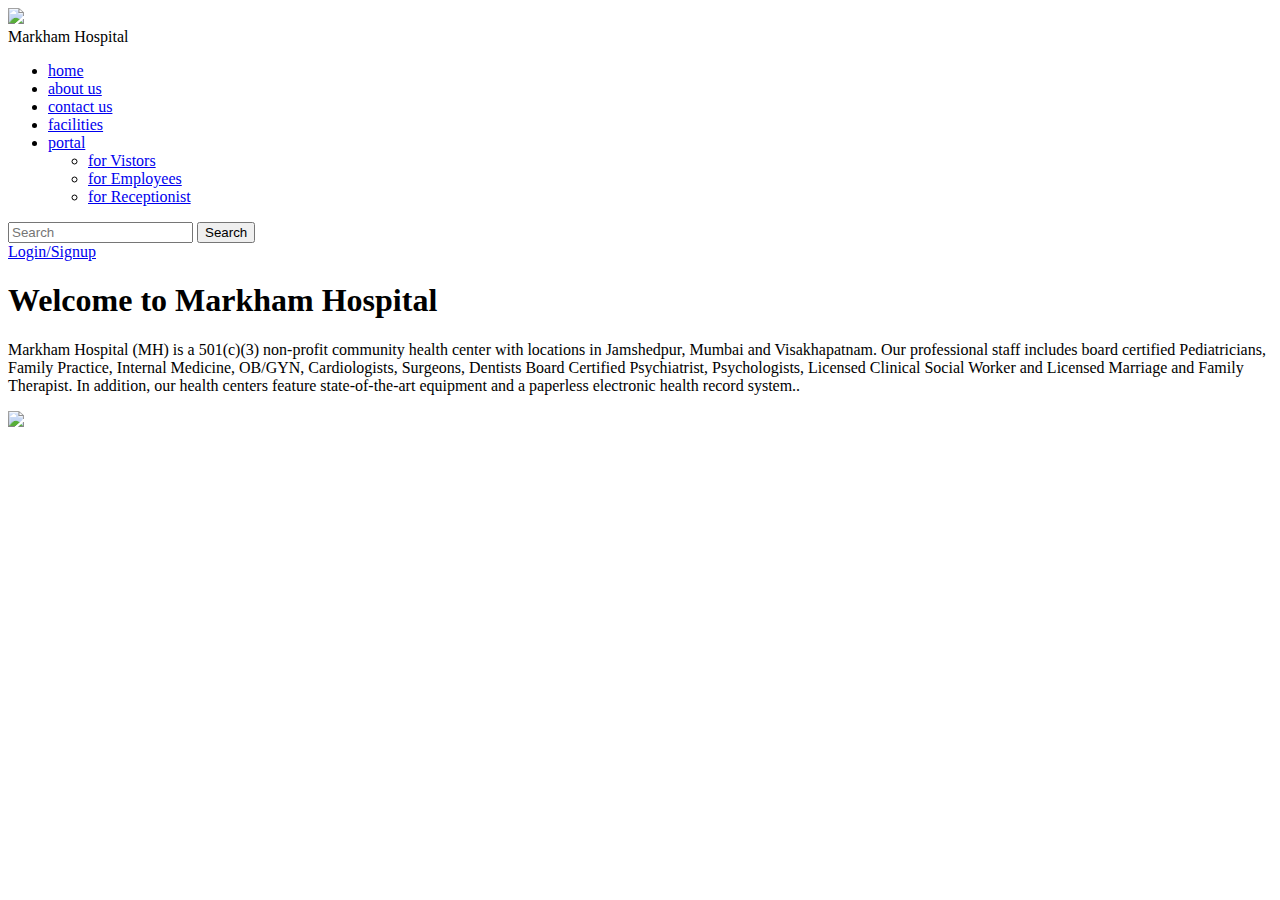
==== index.html @ 8eb9ff40 "Add files via upload" ====
<!DOCTYPE html>
<html lang="en">

<head>
    <meta charset="UTF-8">
    <meta http-equiv="X-UA-Compatible" content="IE=edge">
    <meta name="viewport" content="width=device-width, initial-scale=1.0">
    <title> Markham Hospital </title>

</head>

<link rel="stylesheet" href="css/style.css">


<body ontouchstart>
    <header class="header">

        <!-- left box for logo in navbar -->
        <div class="left">
            <img src="img/logo.png">
            <div> Markham Hospital </div>
        </div>

        <!-- mid box for buttons navbar -->
        <nav class="mid">
            <ul class="navbar">
                <li><a href="index.html" class="active">home</a></li>
                <li><a href="aboutus.html">about us</a></li>
                <li><a href="contactus.html">contact us</a></li>
                <li><a href="facilities.html">facilities</a></li>
				<li><a href="#">portal</a>
					<ul>
						<li><a href="PortalVisitor.php">for Vistors</a></li>
						<li><a href="PortalEmployee.php">for Employees</a></li>
						<li><a href="PortalGuard.php">for Receptionist</a></li>
					</ul>
				</li>
            </ul>
        </nav>

        <!-- right box for logo in navbar -->
        <div class="right">
            <input class="searchbar" type="search" placeholder="Search" aria-label="Search">
            <button class="btn" type="submit"> Search</button>
			<br>
            <a href="login.php">Login/Signup</a>
        </div>

    </header>

    <!--  Welcome to AAC - content  -->
	<div class="content">
    <div class="content1">
        <h1>Welcome to Markham Hospital</h1>
        <p>Markham Hospital (MH) is a 501(c)(3) non-profit community health center with locations in Jamshedpur, Mumbai and Visakhapatnam.
		Our professional staff includes board certified Pediatricians, Family Practice, Internal Medicine, OB/GYN, Cardiologists, Surgeons, 
		Dentists Board Certified Psychiatrist, Psychologists, Licensed Clinical Social Worker and Licensed Marriage and Family
		Therapist. 
In addition, our health centers feature state-of-the-art equipment and a paperless electronic health record system..</p>
        <img src="img/img21.jpg">
    </div>
    
    <div class="content2">
        <h2></h2>
        <p></p>
       
    </div>
	</div>
</body>

</html>
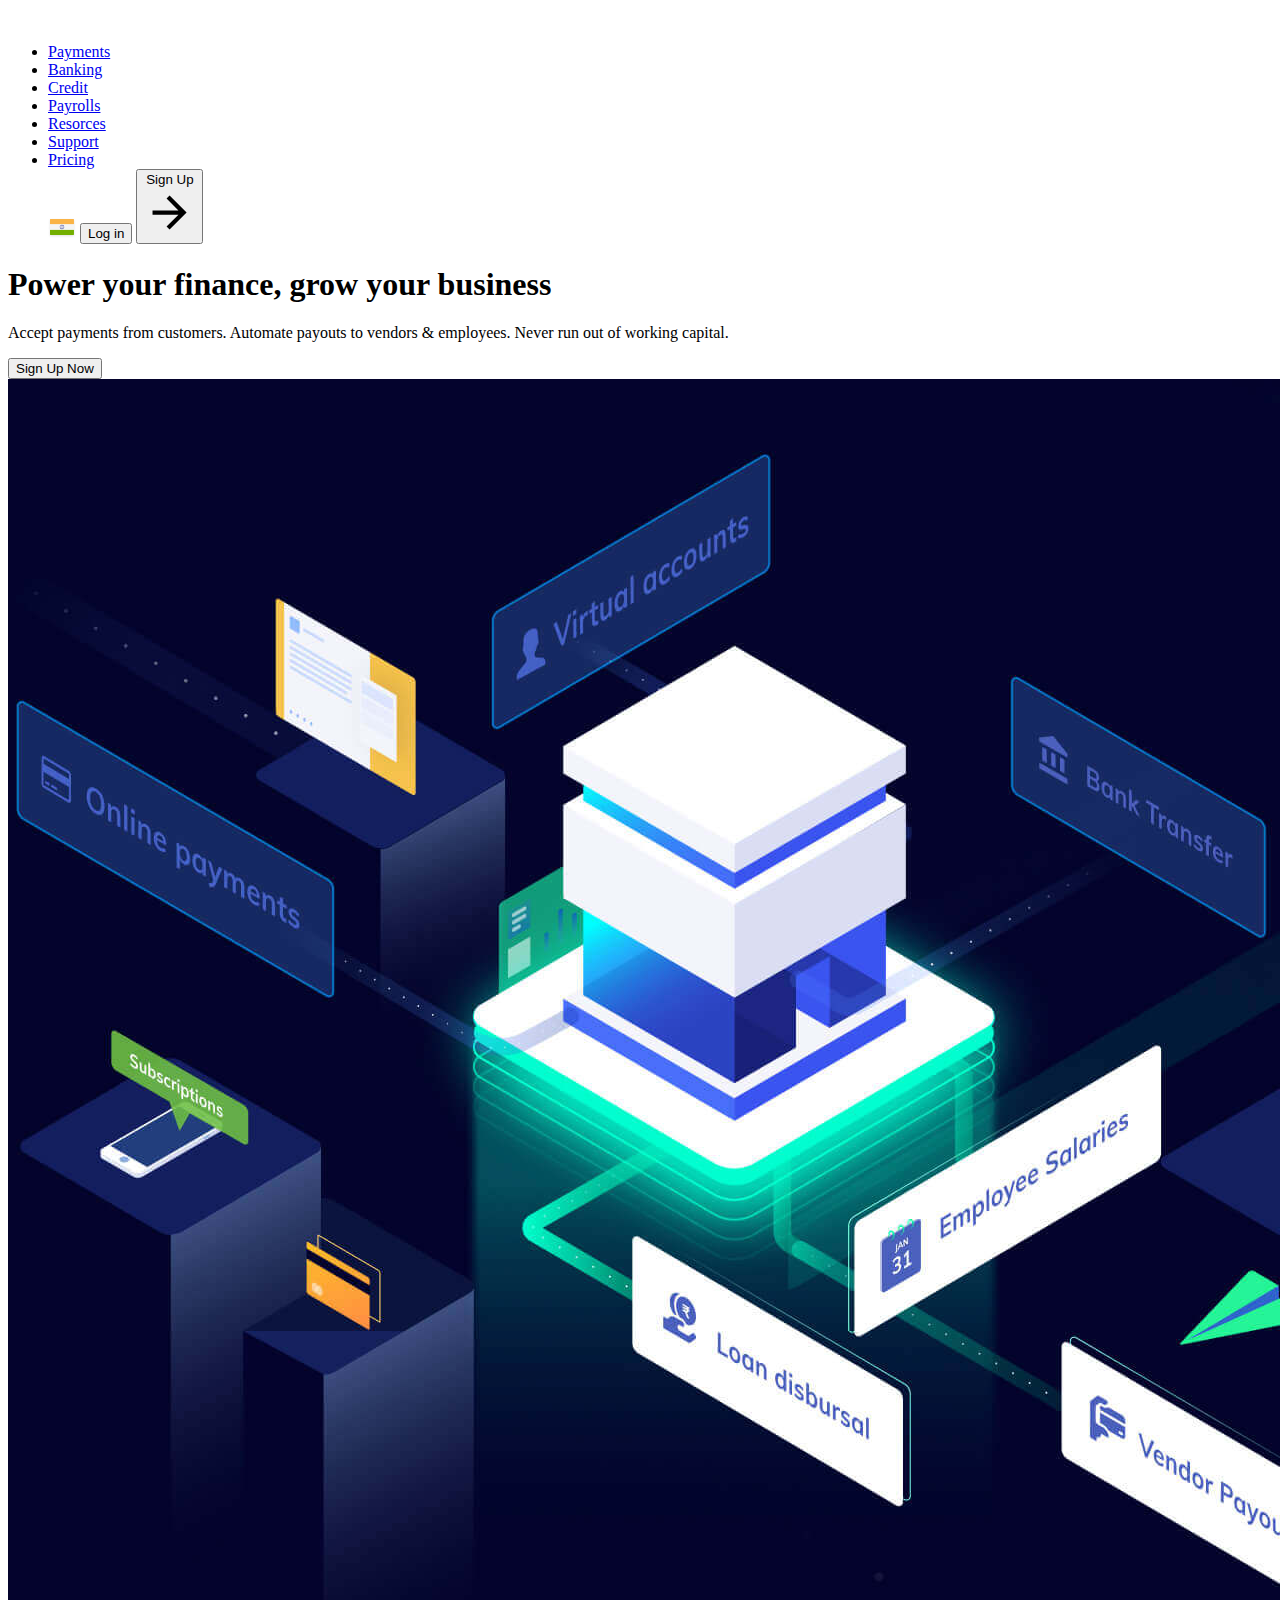
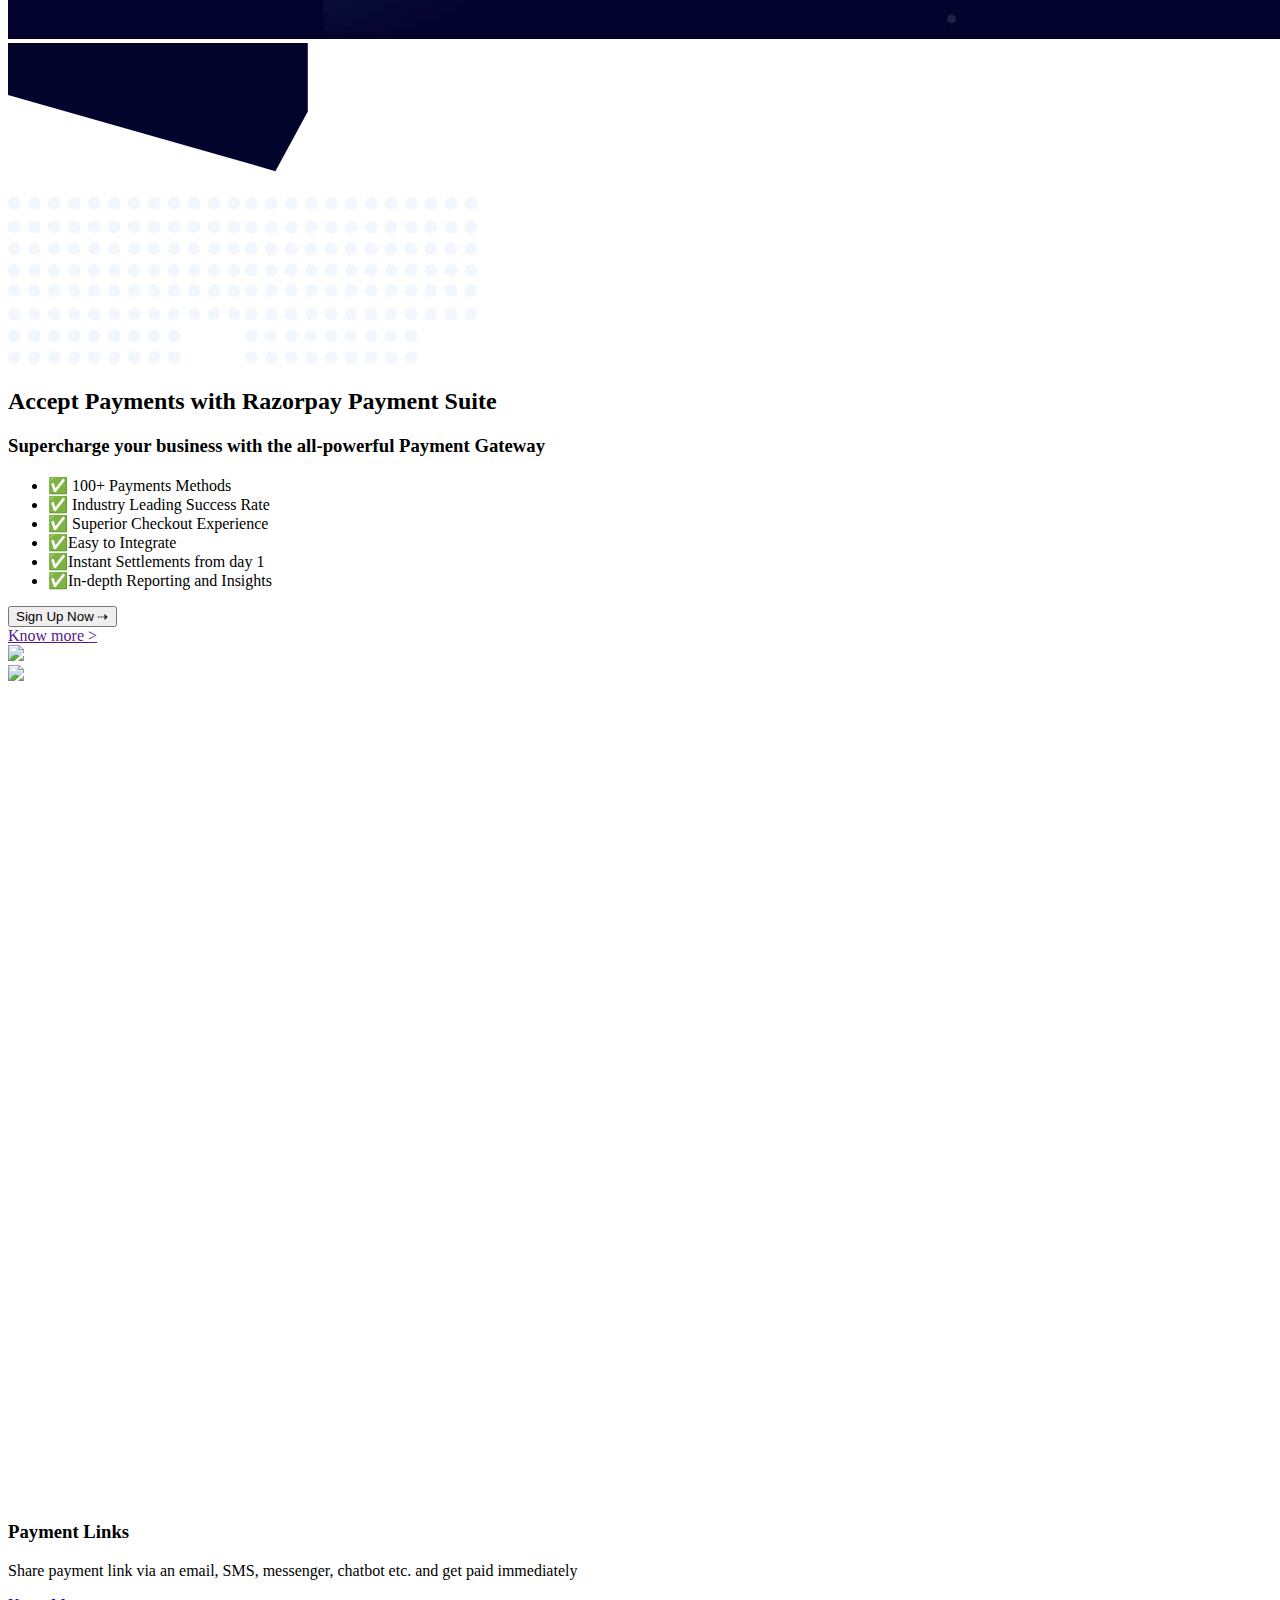
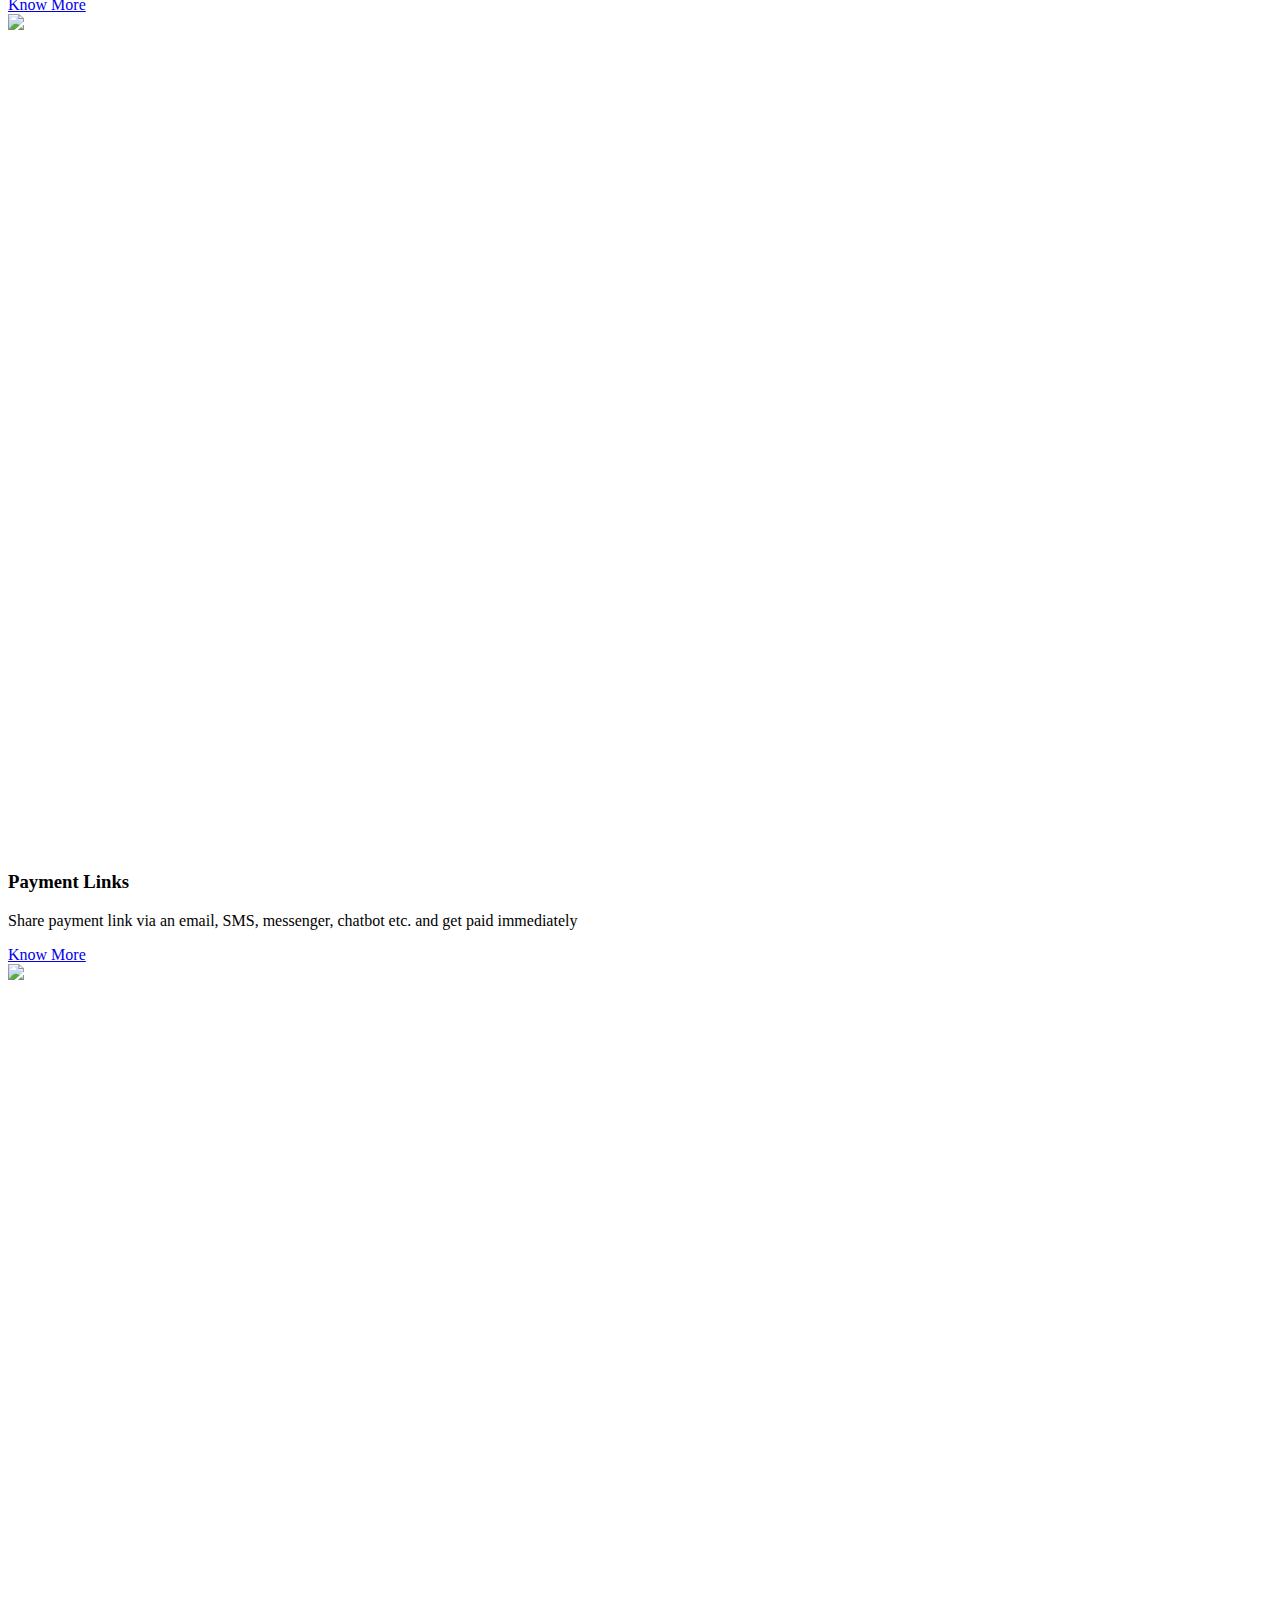
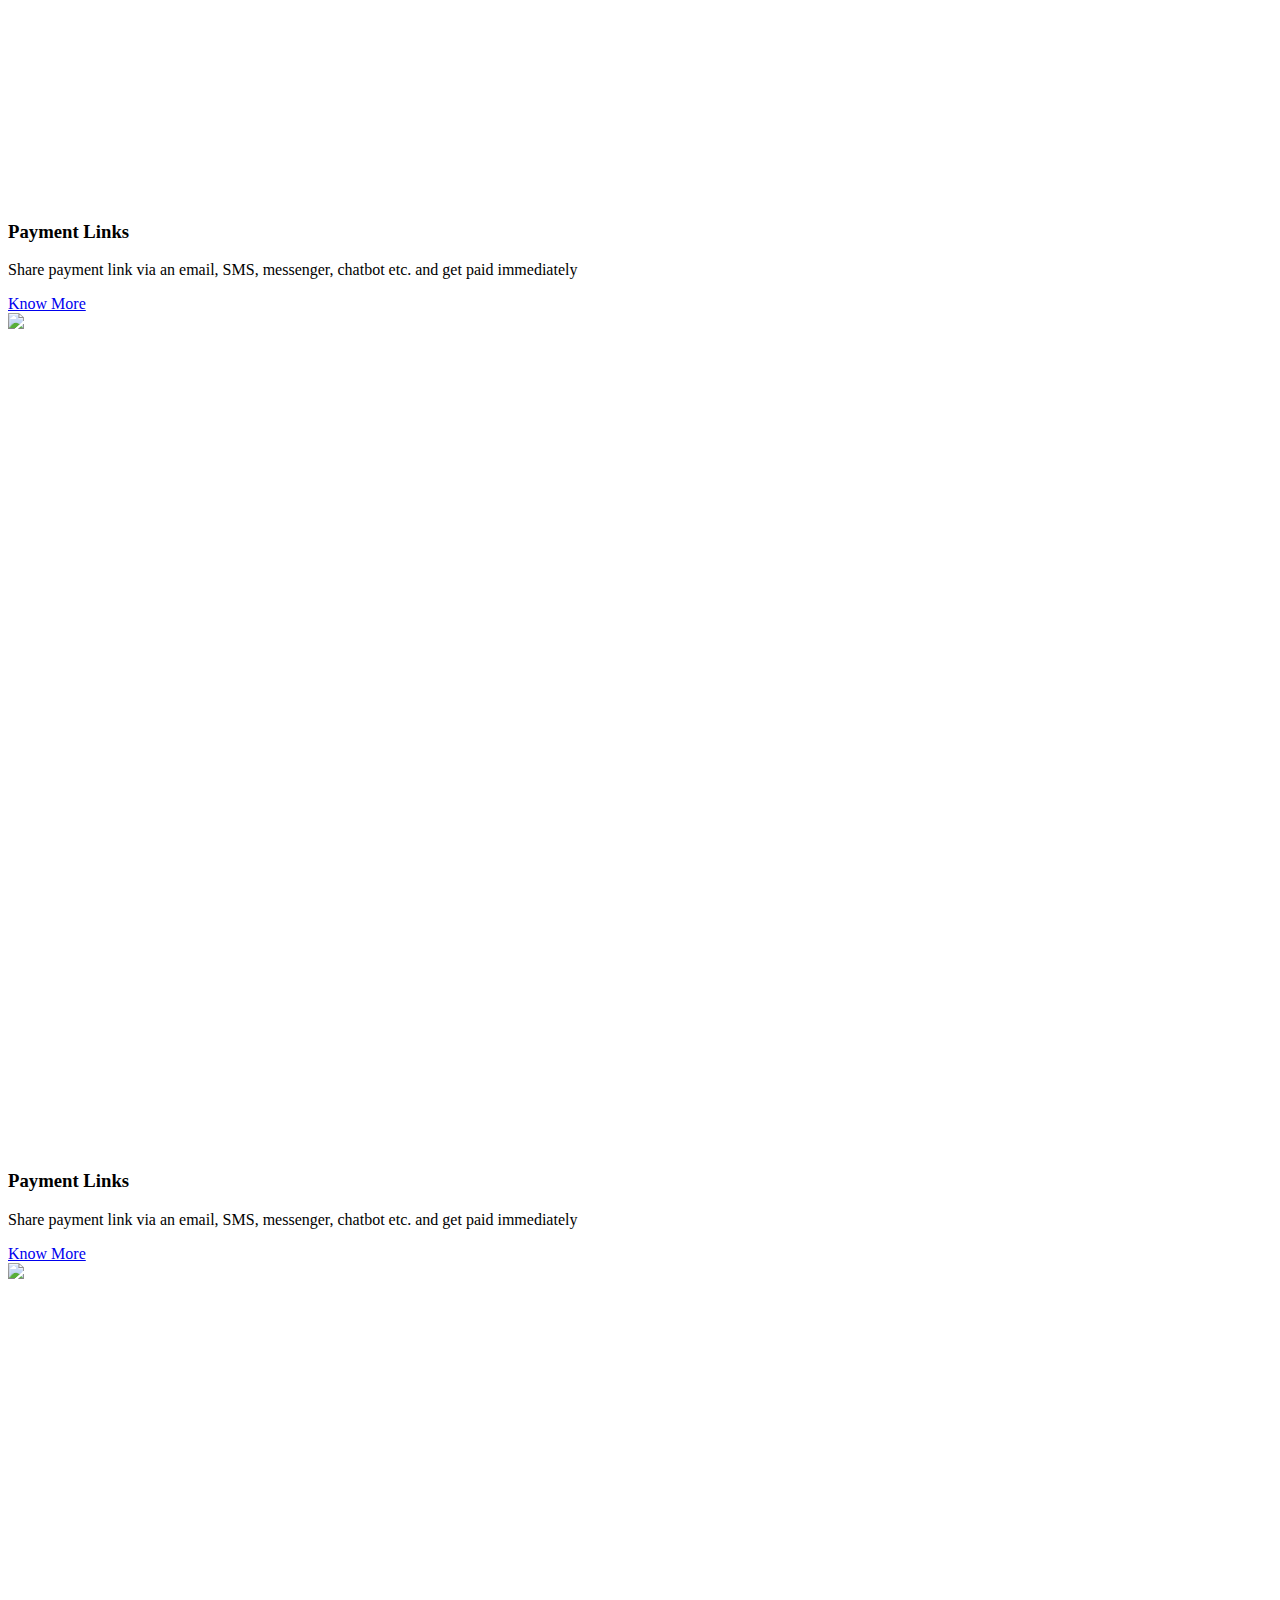
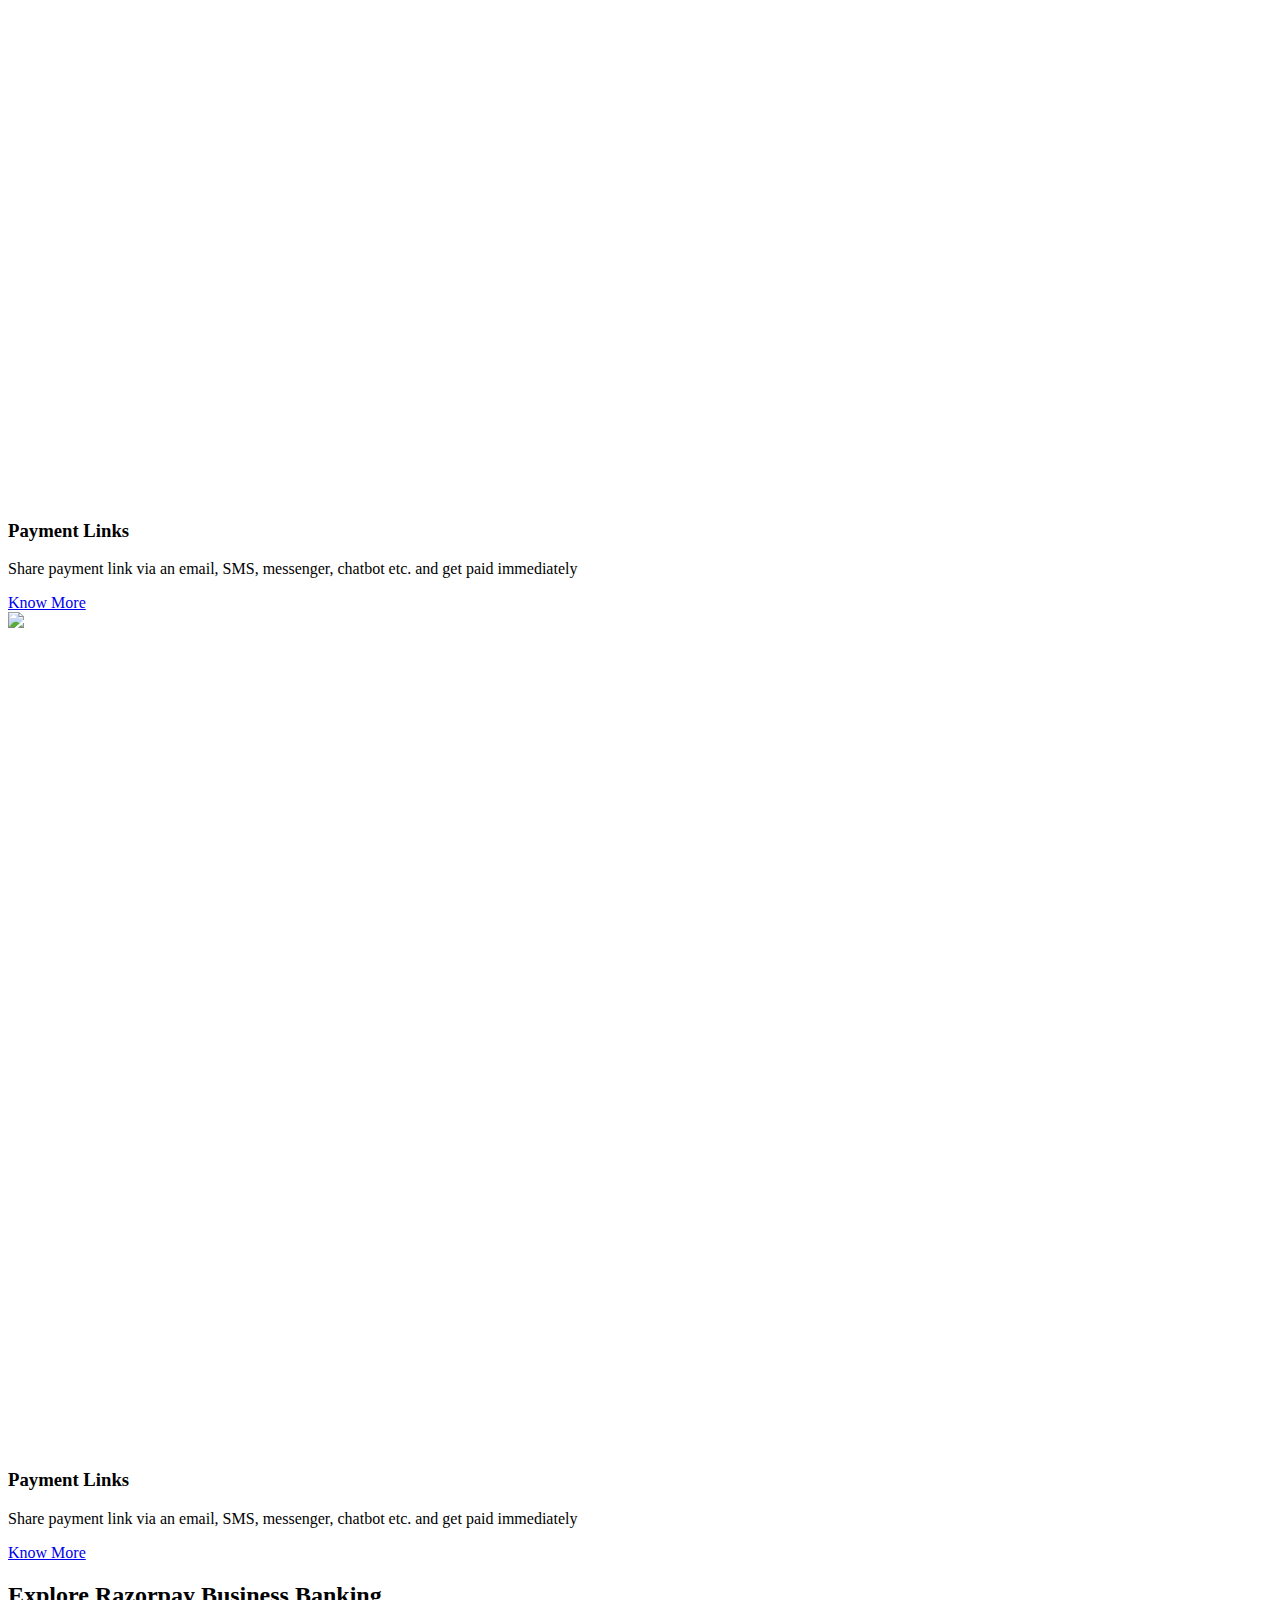
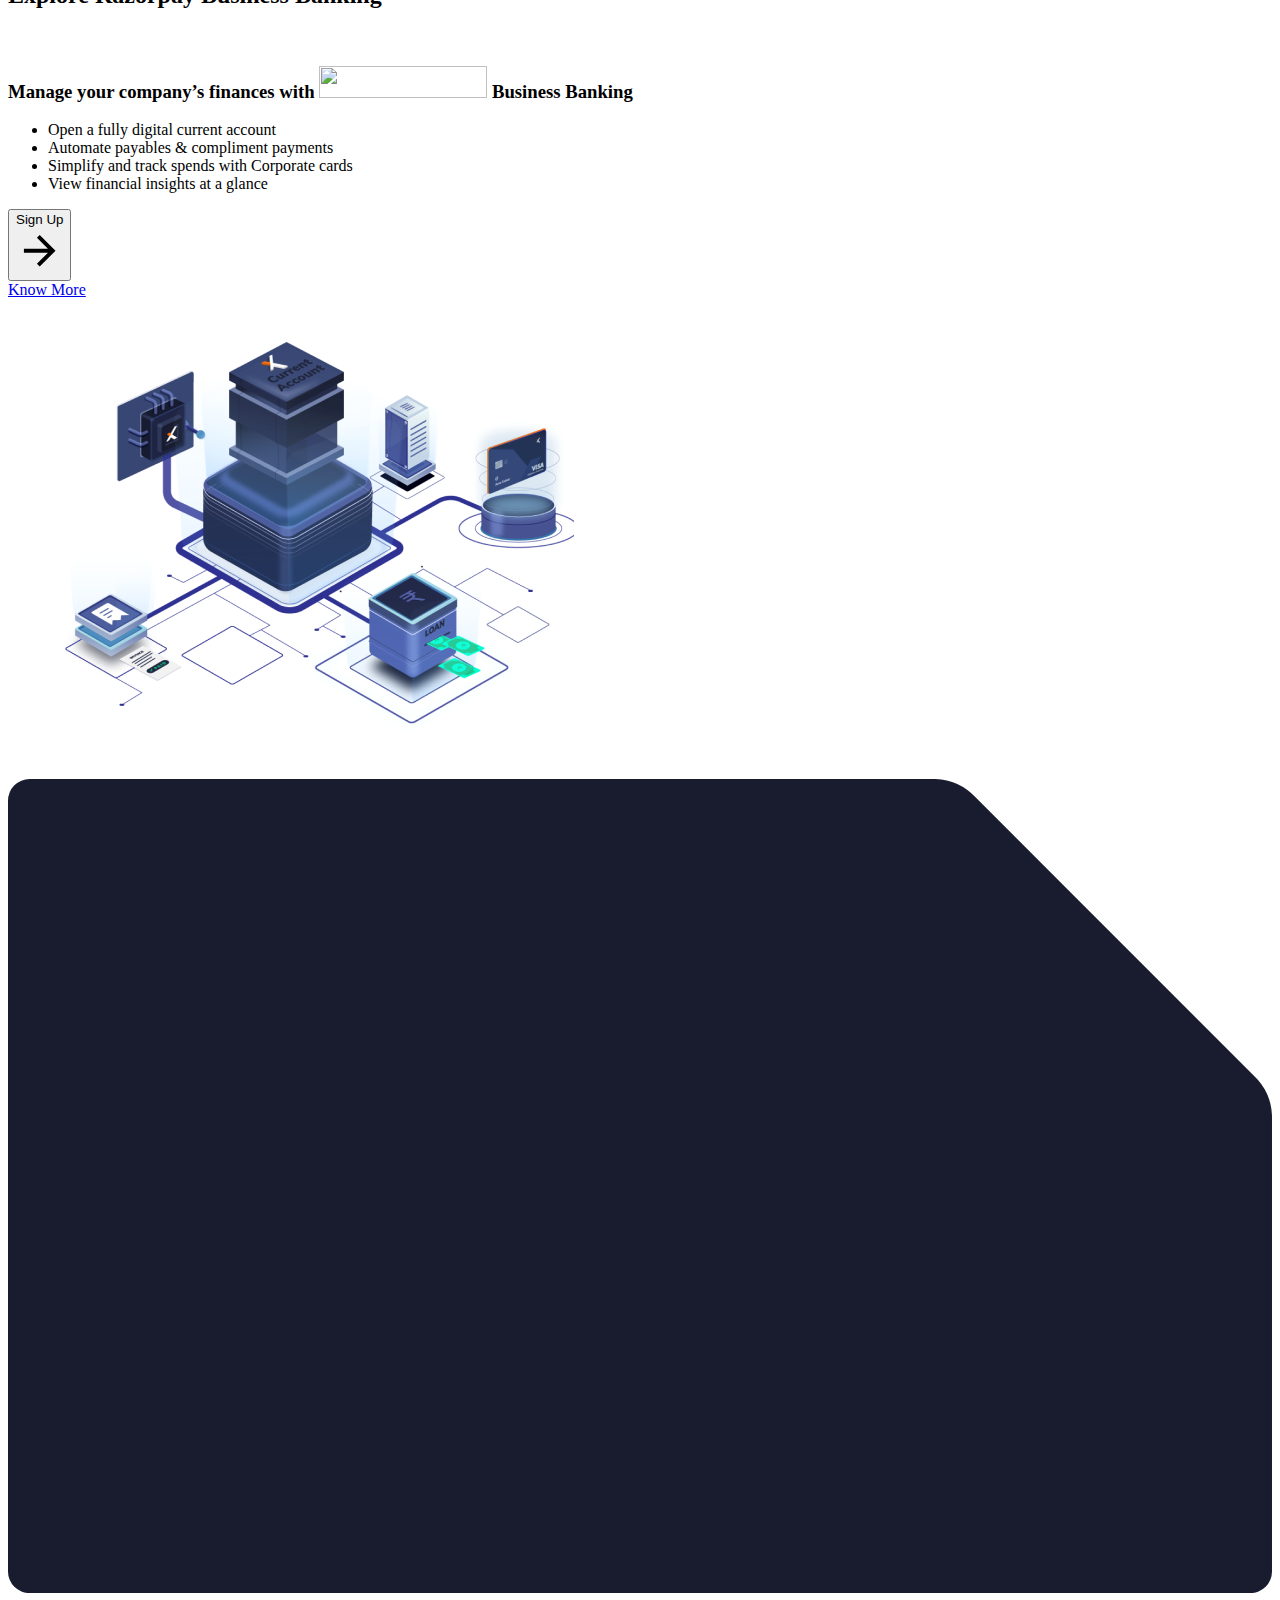
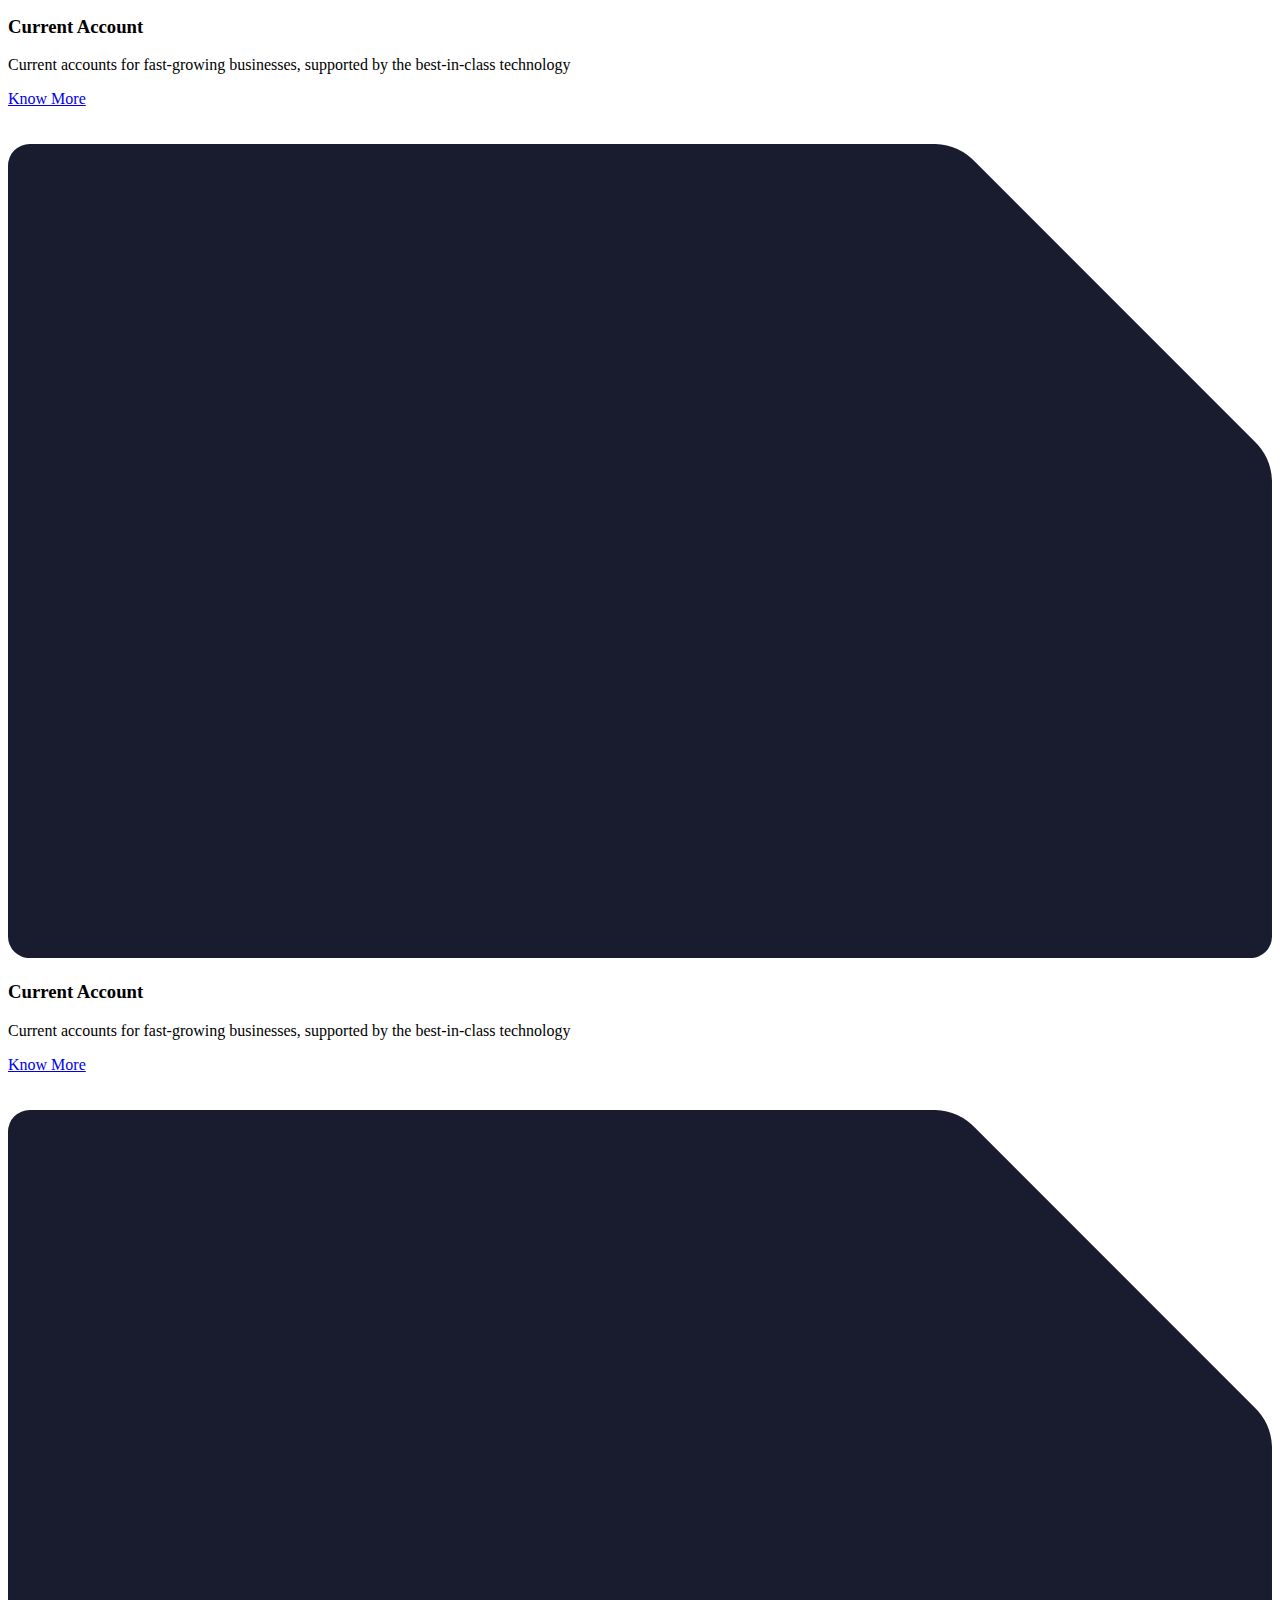
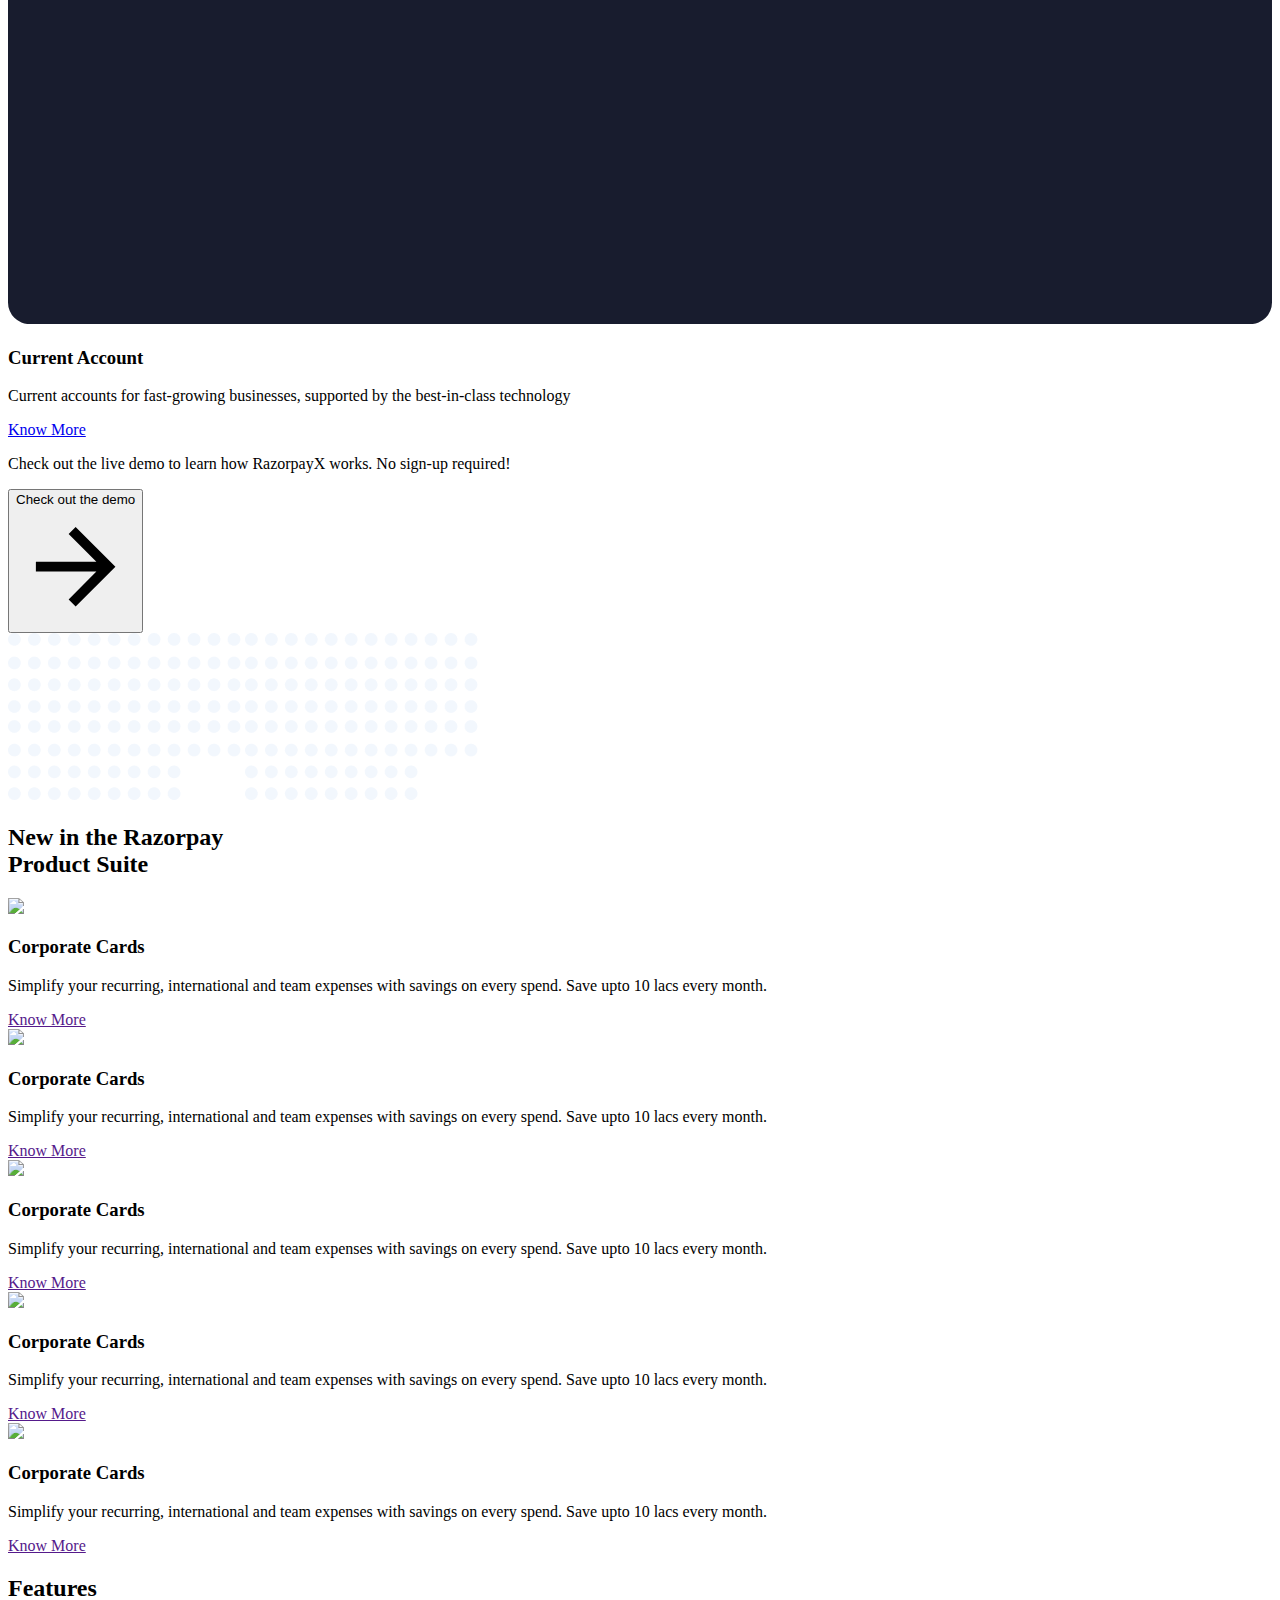
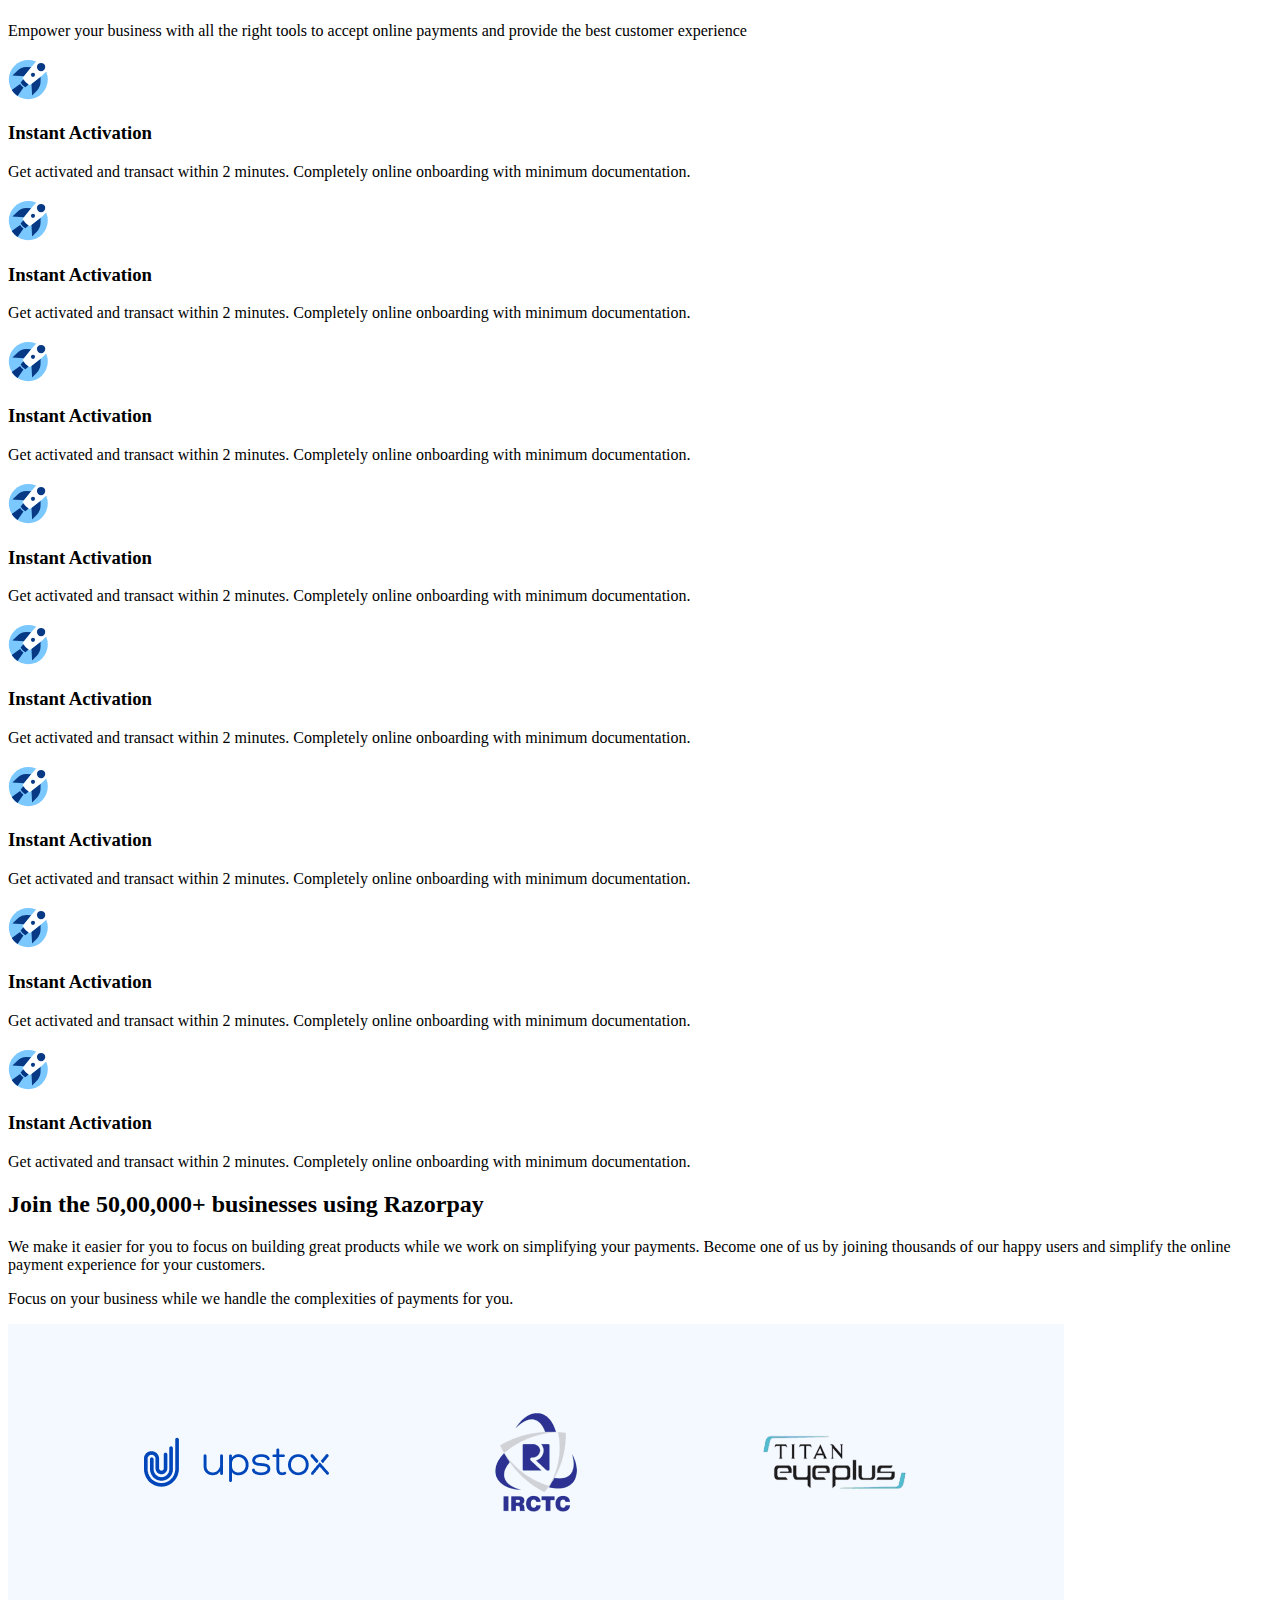
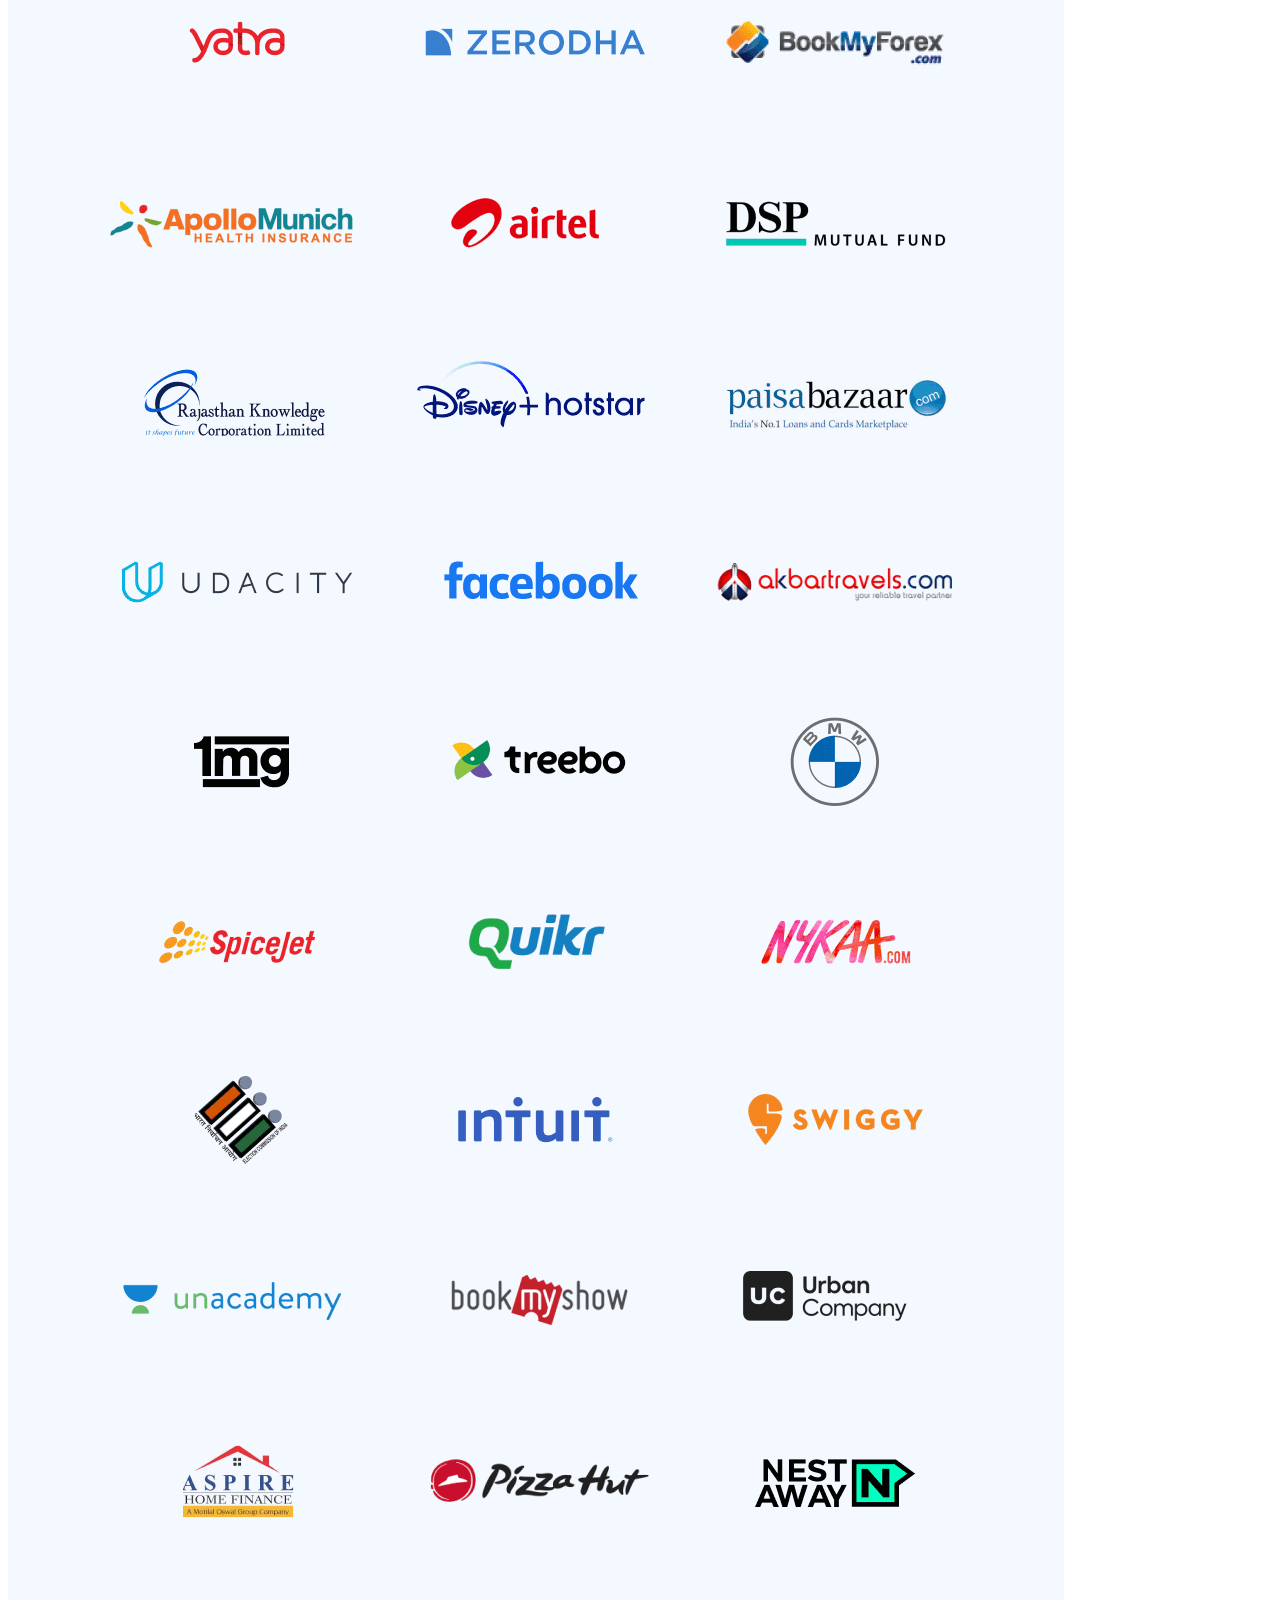
==== commit 20f0c60d: "Add files via upload" ====
--- a/index.html
+++ b/index.html
@@ -1,71 +1,1960 @@
 <!DOCTYPE html>
 <html lang="en">
-
 <head>
     <meta charset="UTF-8">
-    <meta http-equiv="X-UA-Compatible" content="IE=edge">
     <meta name="viewport" content="width=device-width, initial-scale=1.0">
-    <title> Markham Hospital </title>
-
+    <title>Razorpay</title>
+    <link rel="stylesheet" href="style.css">
 </head>
-
-<link rel="stylesheet" href="css/style.css">
-
-
-<body ontouchstart>
-    <header class="header">
-
-        <!-- left box for logo in navbar -->
-        <div class="left">
-            <img src="img/logo.png">
-            <div> Markham Hospital </div>
+<body>
+    <nav class="bg-blue-950">
+        <div class="relative w-[1080px] mx-auto flex items-center justify-between">
+            <a href="/" class="cursor-pointer py-7 pr-7">
+                <img
+            src="logo.svg"
+            width="110px"
+            height="15px">
+            </a>
+            <!--<ul class="flex ">
+                <li class="text-white font-mullish py-7 hover:text-blue-700 cursor-pointer 
+                transition-all duration-200 relative group">
+            <a href="#">Payment</a>
+        <div class="absolute bottom-0 w-full h-1 bg-sky-700 hidden group hover:block transition-all duration-200"></div></li>-->
+        <ul class="flex space-x-6">
+            <li class="text-white font-mullish py-7 hover:text-blue-700  cursor-pointer
+             transition-all duration-200 relative group">
+            <a href="#">Payments</a>
+
+            <div class="absolute bottom-0 w-full h-1 bg-sky-700  hidden group-hover:block
+            transition-all duration-200" ></div>
+            </li>
+            <li class="text-white font-mullish py-7 hover:text-blue-700  cursor-pointer
+             transition-all duration-200 relative group">
+            <a href="#">Banking</a>
+
+            <div class="absolute bottom-0 w-full h-1 bg-sky-700  hidden group-hover:block
+            transition-all duration-200" ></div>
+            </li>
+            <li class="text-white font-mullish py-7 hover:text-blue-700  cursor-pointer
+             transition-all duration-200 relative group">
+            <a href="#">Credit</a>
+
+            <div class="absolute bottom-0 w-full h-1 bg-sky-700  hidden group-hover:block
+            transition-all duration-200" ></div>
+            </li>
+            <li class="text-white font-mullish py-7 hover:text-blue-700  cursor-pointer
+             transition-all duration-200 relative group">
+            <a href="#">Payrolls</a>
+
+            <div class="absolute bottom-0 w-full h-1 bg-sky-700  hidden group-hover:block
+            transition-all duration-200" ></div>
+            </li>
+            <li class="text-white font-mullish py-7 hover:text-blue-700  cursor-pointer
+             transition-all duration-200 relative group">
+            <a href="#">Resorces</a>
+
+            <div class="absolute bottom-0 w-full h-1 bg-sky-700  hidden group-hover:block
+            transition-all duration-200" ></div>
+            </li>
+            <li class="text-white font-mullish py-7 hover:text-blue-700  cursor-pointer
+             transition-all duration-200 relative group">
+            <a href="#">Support</a>
+
+            <div class="absolute bottom-0 w-full h-1 bg-sky-700  hidden group-hover:block
+            transition-all duration-200" ></div>
+            </li>
+            <li class="text-white font-mullish py-7 hover:text-blue-700  cursor-pointer
+             transition-all duration-200 relative group">
+            <a href="#">Pricing</a>
+
+            <div class="absolute bottom-0 w-full h-1 bg-sky-700  hidden group-hover:block
+            transition-all duration-200" ></div>
+            </li>
+        </ui>
+            <div class="flex space-x-6 items-center ">
+                <img
+                    src="india-flag.svg"
+                    width="28px"
+                    height="20px"
+                    />
+                    <button class="py-5 px-3 font-mullish text-white border-sky-700 border rounded-md text-sm font-bold">Log in</button>
+                    <button class="py-3 px-4 font-mullish rounded-sm text-sm font-bold
+                    bg-white text-sky-500 border transition-all duration-200
+                    hover:text-sky-500 flex">Sign Up
+                    <svg
+                    viewBox="0 0 24 24"
+                    focusable="false"
+                    class="w-[14px] h-[14px] ml-3"
+                  >
+                    <path
+                      fill="currentColor"
+                      d="M12 4l-1.41 1.41L16.17 11H4v2h12.17l-5.58 5.59L12 20l8-8z"
+                    ></path>
+                  </svg></button>
+                </div>
+    
+    
+
+
+
+
+
+                </div>
+    </nav>
+  <!---- <section class="relative reabg-indigo-950">
+        <div class="w-10/12 max-w-[1080px] flex flex-row justify-between items- mx-auto ">
+            <div class="space-y-8">
+    <h1 class="font-mullish font-bold text-[40px] leading-[1.2] text-white"> Power your finance, grow your business</h1>
+    <div class="w-6 h-1 bg-lime-500	"></div>
+    <p class="font-mullish text-[18px] leading-7 text-white opacity-70">Accept payments from customers. Automate payouts to vendors & employees. Never run out of working capital.</p>
+    
+    <button class="bg-lightBlue text-white py-[14px] px-[18px] rounded-md font-mullish font-bold
+            hover:bg-lightBlue500 transition-all duration-200"
+            >Sign Up Now</button>
+    </div>
+    <img src="hero-illustration.jpg"
+        class="w-full max-w-[680px]">
+    </div>-->
+    <!--Hero Section-->
+    <section
+    class="relative bg-blue-950">
+
+    <div class="w-10/12 max-w-[1080px] flex flex-row justify-between items-center mx-auto ">
+        <!--left part-->
+        <div class="space-y-8">
+            <h1 class="font-mullish font-bold text-[40px] leading-[1.2] text-white">Power your finance, grow your business</h1>
+            <div class="w-6 h-1 bg-lime-500	 "></div>
+            <p class="font-mullish text-[18px] leading-7 text-white opacity-70">
+                Accept payments from customers. Automate payouts to vendors &
+                employees. Never run out of working capital.
+            </p>
+            <button
+            class="bg-sky-400 text-white py-[14px] px-[18px] rounded-md font-mullish font-bold
+            hover:bg-sky-800 transition-all duration-200"
+            >Sign Up Now</button>
         </div>
-
-        <!-- mid box for buttons navbar -->
-        <nav class="mid">
-            <ul class="navbar">
-                <li><a href="index.html" class="active">home</a></li>
-                <li><a href="aboutus.html">about us</a></li>
-                <li><a href="contactus.html">contact us</a></li>
-                <li><a href="facilities.html">facilities</a></li>
-				<li><a href="#">portal</a>
-					<ul>
-						<li><a href="PortalVisitor.php">for Vistors</a></li>
-						<li><a href="PortalEmployee.php">for Employees</a></li>
-						<li><a href="PortalGuard.php">for Receptionist</a></li>
-					</ul>
-				</li>
+        <!--right part-->
+        <img src="hero-illustration.jpg"
+        class="w-full max-w-[680px]">
+    </div>
+    <div class="w-[100.1%] absolute left-0 right-0">
+        <img src="hero-shape.svg"
+        class="w-full object-fill ">
+    </div>
+
+
+
+</section>
+<!--feature-section-->
+<section class="relative mt-[190px] overflow-hidden">
+    <img src="feature-section1-dottedrows.png" loading="lazy" 
+    width="233"
+    height="167"
+    class="absolute -top-[8rem] left-[10rem] inline-block -z-10">
+
+    <img src="feature-section1-dottedrows.png" loading="lazy"
+    width="233"
+    height="167"
+    class="absolute -top-[8rem] left-[10rem] inline-block -z-10">
+
+
+    <div class="relative w-11/12 max-w-[1080px] mx-auto pt-4">
+        <!--heading-->
+
+
+        <h2  class="font-mullish  text-center text-2xl leading-[1.2] font-extrabold">
+            Accept Payments with Razorpay Payment Suite
+
+
+        </h2>
+        <div class="w-6 h-1 bg-lime-600 mx-auto mt-4 mb-6"></div>
+
+        <div class="w-full min-h-[520px] bg-white flex rounded-md relative p-10 py-12 border">
+            <div class="flex flex-col justify-between items-center w-full mr-15">
+                <h3 class=" font-mullish text-[28px] leading-10 font-bold max-w-[500px]">Supercharge your business with the all‑powerful 
+                    <span class="text-sky-400 ">Payment Gateway</span>
+                </h3>
+                <ul class="space-y-2">
+                    <li class="font-mullish flex items-center space-x-2 mr-15  mr-15">
+                        <i data-feather="check" class="tex-green-400"></i>
+                       
+
+                        <span> &#9989;  100+ Payments  Methods </span>
+                    </li>
+                    <li class="font-mullish flex items-center space-x-2">
+                        <span>&#9989; Industry Leading Success Rate</span>
+                    </li>
+                    <li class="font-mullish flex items-center space-x-2">
+                        <span> &#9989; Superior Checkout Experience</span>
+                    </li>
+                    <li class="font-mullish flex items-center space-x-2">
+                        <span> &#9989;Easy to Integrate</span>
+                    </li>
+                    <li class="font-mullish flex items-center space-x-2">
+                        <span> &#9989;Instant Settlements from day 1</span>
+                    </li>
+                    <li class="font-mullish flex items-center space-x-2">
+                        <span> &#9989;In-depth Reporting and Insights</span>
+                    </li>
+                </ul>
+                <div class="flex flex-row items-center space-x-4 ">  
+                    <button class=" bg-sky-400 w-fit text-white py-[14px] px-[18px] rounded-md
+                    font-mullish font-bold hover:bg-sky-500 translate-all duration-200"
+    > Sign Up Now   &#8674;  </button>
+                    <div class="flex items-center cursor-pointer group">
+                       <a href=""
+                       class="font-mullish font-bold text-sky-400
+                       hover:text-gray-950 transition-all duration-200 space-x-8"
+                     
+                       >Know more  &gt;</a> 
+                    </div>
+                </div>
+            </div>
+            <img src="payment-suite.png"
+            class="max-w-[500px] absolute right-0 bottom-0">
+            <i
+                        data-feather="chevron-right"
+                        class="w-5 h-5 text-lightBlue500 
+                        group-hover:text-grayBlue transition-all duration-200"></i>
+                    </div>
+                </div>
+
+                </div>
+                <!--<img src="payment-suite.png"
+                class="max-w-[600px] absolute right-0 bottom-0">-->
+            </div>
+
+            <div class="w-full grid grid-cols-3 gap-4 mt-10">
+                <!--Box1-->
+                <div class="w-full min-h-[15rem] relative cursor-pointer">
+                    <img src="payment-link-icon.svg"
+                    class="bg-sky-400 absolute right-3 top-3 w-12 h-12 rounded-full z-[8]
+                    transition-all duration-200">
+                    
+                    <!--box shape-->
+                    <svg
+                        viewBox="0 0 349.32501220703125 225"
+                        xmlns="http://www.w3.org/2000/svg"
+                        preserveAspectRatio="none"
+                        class="stroke-1 stroke-[#818597] h-full w-full absolute z-[9] transition-all duration-200"
+                        style="stroke-opacity: 0.15"
+                         >
+                  <path
+                        d="m 0 6 
+                    a 6 6 0 0 1 6 -6 
+                    h 250.32501220703125 
+                    a 16 16 0 0 1 11 5 
+                    l 77 77 
+                    a 16 16 0 0 1 5 11 
+                    v 126 
+                    a 6 6 0 0 1 -6 6 
+                    h -337.32501220703125 
+                    a 6 6 0 0 1 -6 -6 
+                    z"
+                        fill="#fff"
+                  ></path>
+                    </svg>
+    
+                    <!--box -content -->
+                    <div class="z-[100] absolute w-full h-full flex flex-col justify-between pl-5 py-6 pr-8">
+                        <!--text part-->
+                        <div>
+                            <h3 class="font-mullish font-bold text-deepBlueHead leading-[1.2] text-[1.375rem]">Payment Links</h3>
+                            <p class="font-mullish text-grayText mt-6">
+                                Share payment link via an email, SMS, messenger, chatbot etc. and get paid immediately</p>
+                        </div>
+    
+                        <!--hyperlink know more-->
+                        <div class="flex items-center cursor-pointer group">
+                            <a href="#" 
+                            class="font-mullish font-bold text-sky-400 
+                            group-hover:text-sky-500 transition-all duration-200"
+                            >Know More</a>
+                            <i
+                            data-feather="chevron-right"
+                            class="w-5 h-5 text-lightBlue500 
+                            group-hover:text-grayBlue transition-all duration-200"></i>
+                        </div>
+    
+                    </div>
+    
+                </div>
+                <!--Box2-->
+                <div class="w-full min-h-[15rem] relative cursor-pointer">
+                    <img src="payment-link-icon.svg"
+                    class="bg-sky-400 absolute right-3 top-3 w-12 h-12 rounded-full z-[8]
+                    transition-all duration-200">
+                    
+                    <!--box shape-->
+                    <svg
+                        viewBox="0 0 349.32501220703125 225"
+                        xmlns="http://www.w3.org/2000/svg"
+                        preserveAspectRatio="none"
+                        class="stroke-1 stroke-[#818597] h-full w-full absolute z-[9] transition-all duration-200"
+                        style="stroke-opacity: 0.15"
+                         >
+                  <path
+                        d="m 0 6 
+                    a 6 6 0 0 1 6 -6 
+                    h 250.32501220703125 
+                    a 16 16 0 0 1 11 5 
+                    l 77 77 
+                    a 16 16 0 0 1 5 11 
+                    v 126 
+                    a 6 6 0 0 1 -6 6 
+                    h -337.32501220703125 
+                    a 6 6 0 0 1 -6 -6 
+                    z"
+                        fill="#fff"
+                  ></path>
+                    </svg>
+    
+                    <!--box -content -->
+                    <div class="z-[100] absolute w-full h-full flex flex-col justify-between pl-5 py-6 pr-8">
+                        <!--text part-->
+                        <div>
+                            <h3 class="font-mullish font-bold text-deepBlueHead leading-[1.2] text-[1.375rem]">Payment Links</h3>
+                            <p class="font-mullish text-grayText mt-6">
+                                Share payment link via an email, SMS, messenger, chatbot etc. and get paid immediately</p>
+                        </div>
+    
+                        <!--hyperlink know more-->
+                        <div class="flex items-center cursor-pointer group">
+                            <a href="#" 
+                            class="font-mullish font-bold text-sky-400 
+                            group-hover:text-sky-500 transition-all duration-200"
+                            >Know More</a>
+                            <i
+                            data-feather="chevron-right"
+                            class="w-5 h-5 text-lightBlue500 
+                            group-hover:text-grayBlue transition-all duration-200"></i>
+                        </div>
+    
+                    </div>
+    
+                </div>
+                <!--Box3-->
+                <div class="w-full min-h-[15rem] relative cursor-pointer">
+                    <img src="payment-link-icon.svg"
+                    class="bg-sky-400 absolute right-3 top-3 w-12 h-12 rounded-full z-[8]
+                    transition-all duration-200">
+                    
+                    <!--box shape-->
+                    <svg
+                        viewBox="0 0 349.32501220703125 225"
+                        xmlns="http://www.w3.org/2000/svg"
+                        preserveAspectRatio="none"
+                        class="stroke-1 stroke-[#818597] h-full w-full absolute z-[9] transition-all duration-200"
+                        style="stroke-opacity: 0.15"
+                         >
+                  <path
+                        d="m 0 6 
+                    a 6 6 0 0 1 6 -6 
+                    h 250.32501220703125 
+                    a 16 16 0 0 1 11 5 
+                    l 77 77 
+                    a 16 16 0 0 1 5 11 
+                    v 126 
+                    a 6 6 0 0 1 -6 6 
+                    h -337.32501220703125 
+                    a 6 6 0 0 1 -6 -6 
+                    z"
+                        fill="#fff"
+                  ></path>
+                    </svg>
+    
+                    <!--box -content -->
+                    <div class="z-[100] absolute w-full h-full flex flex-col justify-between pl-5 py-6 pr-8">
+                        <!--text part-->
+                        <div>
+                            <h3 class="font-mullish font-bold text-deepBlueHead leading-[1.2] text-[1.375rem]">Payment Links</h3>
+                            <p class="font-mullish text-grayText mt-6">
+                                Share payment link via an email, SMS, messenger, chatbot etc. and get paid immediately</p>
+                        </div>
+    
+                        <!--hyperlink know more-->
+                        <div class="flex items-center cursor-pointer group">
+                            <a href="#" 
+                            class="font-mullish font-bold text-sky-400
+                            group-hover:text-sky-500 transition-all duration-200"
+                            >Know More</a>
+                            <i
+                            data-feather="chevron-right"
+                            class="w-5 h-5 text-lightBlue500 
+                            group-hover:text-grayBlue transition-all duration-200"></i>
+                        </div>
+    
+                    </div>
+    
+                </div>
+                <!--Box4-->
+                <div class="w-full min-h-[15rem] relative cursor-pointer">
+                    <img src="payment-link-icon.svg"
+                    class="bg-sky-400 absolute right-3 top-3 w-12 h-12 rounded-full z-[8]
+                    transition-all duration-200">
+                    
+                    <!--box shape-->
+                    <svg
+                        viewBox="0 0 349.32501220703125 225"
+                        xmlns="http://www.w3.org/2000/svg"
+                        preserveAspectRatio="none"
+                        class="stroke-1 stroke-[#818597] h-full w-full absolute z-[9] transition-all duration-200"
+                        style="stroke-opacity: 0.15"
+                         >
+                  <path
+                        d="m 0 6 
+                    a 6 6 0 0 1 6 -6 
+                    h 250.32501220703125 
+                    a 16 16 0 0 1 11 5 
+                    l 77 77 
+                    a 16 16 0 0 1 5 11 
+                    v 126 
+                    a 6 6 0 0 1 -6 6 
+                    h -337.32501220703125 
+                    a 6 6 0 0 1 -6 -6 
+                    z"
+                        fill="#fff"
+                  ></path>
+                    </svg>
+    
+                    <!--box -content -->
+                    <div class="z-[100] absolute w-full h-full flex flex-col justify-between pl-5 py-6 pr-8">
+                        <!--text part-->
+                        <div>
+                            <h3 class="font-mullish font-bold text-deepBlueHead leading-[1.2] text-[1.375rem]">Payment Links</h3>
+                            <p class="font-mullish text-grayText mt-6">
+                                Share payment link via an email, SMS, messenger, chatbot etc. and get paid immediately</p>
+                        </div>
+    
+                        <!--hyperlink know more-->
+                        <div class="flex items-center cursor-pointer group">
+                            <a href="#" 
+                            class="font-mullish font-bold text-sky-400
+                            group-hover:text-sky-500 transition-all duration-200"
+                            >Know More</a>
+                            <i
+                            data-feather="chevron-right"
+                            class="w-5 h-5 text-lightBlue500 
+                            group-hover:text-grayBlue transition-all duration-200"></i>
+                        </div>
+    
+                    </div>
+    
+                </div>
+                <!--Box5-->
+                <div class="w-full min-h-[15rem] relative cursor-pointer">
+                    <img src="payment-link-icon.svg"
+                    class="bg-sky-500 absolute right-3 top-3 w-12 h-12 rounded-full z-[8]
+                    transition-all duration-200">
+                    
+                    <!--box shape-->
+                    <svg
+                        viewBox="0 0 349.32501220703125 225"
+                        xmlns="http://www.w3.org/2000/svg"
+                        preserveAspectRatio="none"
+                        class="stroke-1 stroke-[#818597] h-full w-full absolute z-[9] transition-all duration-200"
+                        style="stroke-opacity: 0.15"
+                         >
+                  <path
+                        d="m 0 6 
+                    a 6 6 0 0 1 6 -6 
+                    h 250.32501220703125 
+                    a 16 16 0 0 1 11 5 
+                    l 77 77 
+                    a 16 16 0 0 1 5 11 
+                    v 126 
+                    a 6 6 0 0 1 -6 6 
+                    h -337.32501220703125 
+                    a 6 6 0 0 1 -6 -6 
+                    z"
+                        fill="#fff"
+                  ></path>
+                    </svg>
+    
+                    <!--box -content -->
+                    <div class="z-[100] absolute w-full h-full flex flex-col justify-between pl-5 py-6 pr-8">
+                        <!--text part-->
+                        <div>
+                            <h3 class="font-mullish font-bold text-deepBlueHead leading-[1.2] text-[1.375rem]">Payment Links</h3>
+                            <p class="font-mullish text-grayText mt-6">
+                                Share payment link via an email, SMS, messenger, chatbot etc. and get paid immediately</p>
+                        </div>
+    
+                        <!--hyperlink know more-->
+                        <div class="flex items-center cursor-pointer group">
+                            <a href="#" 
+                            class="font-mullish font-bold text-sky-400
+                            group-hover:text-sky-500 transition-all duration-200"
+                            >Know More</a>
+                            <i
+                            data-feather="chevron-right"
+                            class="w-5 h-5 text-lightBlue500 
+                            group-hover:text-grayBlue transition-all duration-200"></i>
+                        </div>
+    
+                    </div>
+    
+                </div>
+                <!--Box6-->
+                <div class="w-full min-h-[15rem] relative cursor-pointer">
+                    <img src="payment-link-icon.svg"
+                    class="bg-sky-500 absolute right-3 top-3 w-12 h-12 rounded-full z-[8]
+                    transition-all duration-200">
+                    
+                    <!--box shape-->
+                    <svg
+                        viewBox="0 0 349.32501220703125 225"
+                        xmlns="http://www.w3.org/2000/svg"
+                        preserveAspectRatio="none"
+                        class="stroke-1 stroke-[#818597] h-full w-full absolute z-[9] transition-all duration-200"
+                        style="stroke-opacity: 0.15"
+                         >
+                  <path
+                        d="m 0 6 
+                    a 6 6 0 0 1 6 -6 
+                    h 250.32501220703125 
+                    a 16 16 0 0 1 11 5 
+                    l 77 77 
+                    a 16 16 0 0 1 5 11 
+                    v 126 
+                    a 6 6 0 0 1 -6 6 
+                    h -337.32501220703125 
+                    a 6 6 0 0 1 -6 -6 
+                    z"
+                        fill="#fff"
+                  ></path>
+                    </svg>
+    
+                    <!--box -content -->
+                    <div class="z-[100] absolute w-full h-full flex flex-col justify-between pl-5 py-6 pr-8">
+                        <!--text part-->
+                        <div>
+                            <h3 class="font-mullish font-bold text-deepBlueHead leading-[1.2] text-[1.375rem]">Payment Links</h3>
+                            <p class="font-mullish text-grayText mt-6">
+                                Share payment link via an email, SMS, messenger, chatbot etc. and get paid immediately</p>
+                        </div>
+    
+                        <!--hyperlink know more-->
+                        <div class="flex items-center cursor-pointer group">
+                            <a href="#" 
+                            class="font-mullish font-bold text-sky-400
+                            group-hover:text-sky-500 transition-all duration-200"
+                            >Know More</a>
+                            <i
+                            data-feather="chevron-right"
+                            class="w-5 h-5 text-lightBlue500 
+                            group-hover:text-grayBlue transition-all duration-200"></i>
+                        </div>
+    
+                    </div>
+    
+                </div>
+            </div>
+            </section>
+      
+            <!-- feature section 2-->
+    <section
+    class="bg-[url(feature-section-2BG.svg)] bg-no-repeat bg-cover pb-[500px] mt-14 pt-[20rem]">
+       
+    <div
+    class="w-10/12 max-w-[1080px]  mx-auto relative pt-4 ">
+
+            <h2 class="font-mullish text-center text-2xl leading-[1.2] text-white font-bold"
+            >Explore Razorpay Business Banking</h2>
+            <div class="w-6 h-1 bg-greenLight mx-auto mt-4 mb-6"></div>
+
+
+            <!-- main feaeture box-->
+            <div class="w-full min-h[440px] flex flex-col relative">
+                <img src="x-flame-1.png"
+                loading="lazy"
+                class="absolute -top-[142px] -left-[140px] w-[200px]">
+                
+                <img src="x-flame-2.png"
+                loading="lazy"
+                class="absolute top-[150px] -right-[180px] w-[200px]">
+
+                <!--content box-->
+                <div class="relative w-full bg-[#181c2e] p-10 py-12 border border-slate-700 z-20 rounded-md ">
+                    <!--left part-->
+                    <div class="flex flex-col justify-between items-start h-full w-full gap-12 z-20">
+                        <h3 class="font-mullish text-[28px] text-white font-bold leading-10 max-w-[500px]"
+                        >Manage your company’s finances with 
+                            <img src="razorpayX.svg"
+                            width="168px"
+                            height="32px"
+                            class="inline">
+                            <span class="text-lime-300">Business Banking</span>
+                        </h3>
+
+                        <ul class="space-y-2">
+                            <li class="font-mullish text-white flex items-center space-x-2">
+                                <i data-feather="check" class="text-lime-300"></i>
+                                <span>Open a fully digital current account
+                                </span>
+                            </li>
+                            <li class="font-mullish text-white flex items-center space-x-2"> 
+                                <i data-feather="check" class="text-greenLight"></i>
+                                <span>Automate payables & compliment payments
+                            </span></li>
+                            <li class="font-mullish text-white flex items-center space-x-2">
+                                <i data-feather="check" class="text-greenLight"></i>
+                                <span>Simplify and track spends with Corporate cards
+                                </span>
+                            </li>
+                            <li class="font-mullish text-white flex items-center space-x-2">
+                                <i data-feather="check" class="text-lime-300"></i>
+                                <span>View financial insights at a glance
+                                </span>
+                            </li>
+                        </ul>
+                        <div class="flex flex-row w-full items-center space-x-4 ">
+                            <button
+                            class="relative bg-Blue-300 flex items-center 
+                            justify-start text-white py-[14px] px-[18px] md:pr-[90px] rounded-md
+                             font-mullish font-bold hover:bg-Blue-500 transition-all duration-200">
+                                Sign Up
+                                <div class="w-12 h-[60px] bg-lime-300 absolute right-6 skew-x-[20deg] 
+                                flex justify-center items-center">
+                                    <!--arrow-->
+                                    <svg
+                                    viewBox="0 0 24 24"
+                                    focusable="false"
+                                    class="w-[20px] h-[20px] -skew-x-[20deg] "
+                                  >
+                                    <path
+                                      fill="currentColor"
+                                      d="M12 4l-1.41 1.41L16.17 11H4v2h12.17l-5.58 5.59L12 20l8-8z"
+                                    ></path>
+                                  </svg>
+                                </div>
+                            </button>
+                            <!--hyperlink wala-->
+                            <div class="flex flex-row items-center cursor-pointer group">
+                                <a href="#"
+                                class="font-mullish font-bold text-blue-500 group-hover:text-blue-300
+                                transition-all duration-200"
+                                >Know More</a>
+                                <i
+                                data-feather="chevron-right"
+                                class="w-5 h-5 text-Blue-500 group-hover:text-Blue-400 transition-all duration-200"
+                              ></i>
+                            </div>
+                        </div>
+                    </div>
+                    <!--background image for content box-->
+                    <img src="buisness-banking.png"
+                    class="max-w-[600px] absolute right-0 bottom-0 z-4 ">
+                </div>
+
+                <!--card box-->
+                <div class="grid grid-cols-3 w-full gap-4 my-14">
+                    <!--box1-->
+                    <div
+                    class="w-full min-h-[15rem] relative cursor-pointer featureCard2"
+                  >
+                    <!-- box icon -->
+                    <img
+                      src="current-icon.svg"
+                      class="bg-blue-400 absolute right-3 top-3 w-12 h-12 rounded-full z-[80] featureCardIcon transition-all duration-200"
+                    />
+                    <!-- box shape -->
+                    <svg
+                      viewBox="0 0 349.32501220703125 225"
+                      xmlns="http://www.w3.org/2000/svg"
+                      preserveAspectRatio="none"
+                      class="stroke-1 stroke-[#525a76] h-full w-full absolute z-[90] featureCardSVG transition-all duration-200"
+                      style="stroke-opacity: 0.8"
+                    >
+                      <path
+                        d="m 0 6 
+                      a 6 6 0 0 1 6 -6 
+                      h 250.32501220703125 
+                      a 16 16 0 0 1 11 5 
+                      l 77 77 
+                      a 16 16 0 0 1 5 11 
+                      v 126 
+                      a 6 6 0 0 1 -6 6 
+                      h -337.32501220703125 
+                      a 6 6 0 0 1 -6 -6 
+                      z"
+                        fill="#181C2E"
+                      ></path>
+                    </svg>
+                    <!-- box content -->
+                    <div
+                      class="z-[1000] absolute h-full w-full pl-5 py-6 pr-8 flex flex-col justify-between featureCardBox"
+                    >
+                      <div>
+                        <h3
+                          class="font-mullish font-extrabold text-white leading-[1.2] text-[1.375rem]"
+                        >
+                          Current Account
+                        </h3>
+                        <p class="font-mullish text-grayText mt-6">
+                          Current accounts for fast-growing businesses, supported by the
+                          best-in-class technology
+                        </p>
+                      </div>
+                      <div class="flex items-center cursor-pointer place-items-end">
+                        <a
+                          href="#"
+                          class="font-mullish font-bold text-blue-700 transition-all duration-200"
+                          >Know More</a
+                        >
+                        <i
+                          data-feather="chevron-right"
+                          class="w-5 h-5 text-blue-700 transition-all duration-200"
+                        ></i>
+                      </div>
+                    </div>
+                    </div>
+                    <!--box2-->
+                    <div
+                    class="w-full min-h-[15rem] relative cursor-pointer featureCard2"
+                  >
+                    <!-- box icon -->
+                    <img
+                      src="current-icon.svg"
+                      class="bg-blue-400 absolute right-3 top-3 w-12 h-12 rounded-full z-[80] featureCardIcon transition-all duration-200"
+                    />
+                    <!-- box shape -->
+                    <svg
+                      viewBox="0 0 349.32501220703125 225"
+                      xmlns="http://www.w3.org/2000/svg"
+                      preserveAspectRatio="none"
+                      class="stroke-1 stroke-[#525a76] h-full w-full absolute z-[90] featureCardSVG transition-all duration-200"
+                      style="stroke-opacity: 0.8"
+                    >
+                      <path
+                        d="m 0 6 
+                      a 6 6 0 0 1 6 -6 
+                      h 250.32501220703125 
+                      a 16 16 0 0 1 11 5 
+                      l 77 77 
+                      a 16 16 0 0 1 5 11 
+                      v 126 
+                      a 6 6 0 0 1 -6 6 
+                      h -337.32501220703125 
+                      a 6 6 0 0 1 -6 -6 
+                      z"
+                        fill="#181C2E"
+                      ></path>
+                    </svg>
+                    <!-- box content -->
+                    <div
+                      class="z-[1000] absolute h-full w-full pl-5 py-6 pr-8 flex flex-col justify-between featureCardBox"
+                    >
+                      <div>
+                        <h3
+                          class="font-mullish font-extrabold text-white leading-[1.2] text-[1.375rem]"
+                        >
+                          Current Account
+                        </h3>
+                        <p class="font-mullish text-grayText mt-6">
+                          Current accounts for fast-growing businesses, supported by the
+                          best-in-class technology
+                        </p>
+                      </div>
+                      <div class="flex items-center cursor-pointer place-items-end">
+                        <a
+                          href="#"
+                          class="font-mullish font-bold text-blue-500 transition-all duration-200"
+                          >Know More</a
+                        >
+                        <i
+                          data-feather="chevron-right"
+                          class="w-5 h-5 text-blue-500 transition-all duration-200"
+                        ></i>
+                      </div>
+                    </div>
+                    </div>
+                    <!--box3-->
+                    <div
+                    class="w-full min-h-[15rem] relative cursor-pointer featureCard2"
+                  >
+                    <!-- box icon -->
+                    <img
+                      src="current-icon.svg"
+                      class="bg-blue-500 absolute right-3 top-3 w-12 h-12 rounded-full z-[80] featureCardIcon transition-all duration-200"
+                    />
+                    <!-- box shape -->
+                    <svg
+                      viewBox="0 0 349.32501220703125 225"
+                      xmlns="http://www.w3.org/2000/svg"
+                      preserveAspectRatio="none"
+                      class="stroke-1 stroke-[#525a76] h-full w-full absolute z-[90] featureCardSVG transition-all duration-200"
+                      style="stroke-opacity: 0.8"
+                    >
+                      <path
+                        d="m 0 6 
+                      a 6 6 0 0 1 6 -6 
+                      h 250.32501220703125 
+                      a 16 16 0 0 1 11 5 
+                      l 77 77 
+                      a 16 16 0 0 1 5 11 
+                      v 126 
+                      a 6 6 0 0 1 -6 6 
+                      h -337.32501220703125 
+                      a 6 6 0 0 1 -6 -6 
+                      z"
+                        fill="#181C2E"
+                      ></path>
+                    </svg>
+                    <!-- box content -->
+                    <div
+                      class="z-[1000] absolute h-full w-full pl-5 py-6 pr-8 flex flex-col justify-between featureCardBox"
+                    >
+                      <div>
+                        <h3
+                          class="font-mullish font-extrabold text-white leading-[1.2] text-[1.375rem]"
+                        >
+                          Current Account
+                        </h3>
+                        <p class="font-mullish text-grayText mt-6">
+                          Current accounts for fast-growing businesses, supported by the
+                          best-in-class technology
+                        </p>
+                      </div>
+                      <div class="flex items-center cursor-pointer place-items-end">
+                        <a
+                          href="#"
+                          class="font-mullish font-bold text-blue-500 transition-all duration-200"
+                          >Know More</a
+                        >
+                        <i
+                          data-feather="chevron-right"
+                          class="w-5 h-5 text-Blue-500 transition-all duration-200"
+                        ></i>
+                      </div>
+                    </div>
+                    </div>
+                </div>
+
+                <!--demo-box-->
+                <div class="w-full flex flex-row items-center justify-evenly border border-slate-700
+                mb-24 gap-y-6  relative rounded-md p-8">
+                    
+                    <p class="font-mullish text-white text-xl">Check out the live demo to learn how RazorpayX works.
+                        <span class="font-bold"> No sign-up required!</span>
+                    </p>
+
+                    <button
+                            class="relative bg-Blue-300 flex items-center 
+                            justify-start text-white py-[14px] px-[18px] md:pr-[90px] rounded-md
+                             font-mullish font-bold hover:bg-Blue-500 transition-all duration-200">
+                                Check out the demo
+                                <div class="w-12 h-[60px] bg-lime-500 absolute right-6 skew-x-[20deg] 
+                                flex justify-center items-center">
+                                    <!--arrow-->
+                                    <svg
+                                    viewBox="0 0 24 24"
+                                    focusable="false"
+                                    class="w-[20px] h-[20px] -skew-x-[20deg] "
+                                  >
+                                    <path
+                                      fill="currentColor"
+                                      d="M12 4l-1.41 1.41L16.17 11H4v2h12.17l-5.58 5.59L12 20l8-8z"
+                                    ></path>
+                                  </svg>
+                                </div>
+                            </button>
+
+                </div>
+
+            </div>
+
+        </div>
+    </section>
+
+    <!--new feeatures -->
+    <section class="bg-white relative">
+        <div class="relative w-11/12 max-w-[1080px] mx-auto pt-4">
+            <img src="feature-section1-dottedrows.png"
+            class="absolute w-[233px] left-[300px] -top-[6rem] z-10">
+            <img src="feature-section1-dottedrows.png"
+            class="absolute w-[233px] -right-[3.5rem] -top-[6rem] z-10" >
+
+            <div class="w-full grid grid-cols-3 gap-y-10 gap-x-4 relative z-[100]">
+                <!--item 1-->
+                <div class="relative flex items-center z-0">
+                    <h2
+                    class="text-blue-700 font-mullish font-extrabold text-4xl leading-[3.375rem]"
+                    >New in the
+                        <span class="text-Blue-500">
+                            Razorpay
+                        </span> <br>
+                        Product Suite
+                    </h2>
+                </div>
+                <!--card 1-->
+                <div
+                class="p-10 bg-[url(/images/instant-settlement-bg.svg)] w-full max-h-[300px] cursor-pointer
+                bg-no-repeat hover:scale-105 transition-all duration-200
+                hover:bg-[url(/images/instant-settlement-bghover.svg)]
+                bg-white" >
+                    <img src="razorpayXicon.svg"
+                    class="w-10 h-10">
+                    <h3 class="font-mullish text-lg font-bold pt-4">Corporate Cards</h3>
+                    <p
+                    class="font-mullish py-3 text-grayText leading-normal"
+                    >Simplify your recurring, international and team expenses with savings on every spend. Save upto 10 lacs every month.</p>
+                    <div class="flex flex-row items-center cursor-pointer group">
+                        <a href=""
+                        class="font-mullish font-bold text-blue-500 group-hover:text-blue-400
+                        transition-all duration-200">Know More</a>
+                        <i
+                            data-feather="chevron-right"
+                            class="w-5 h-5 text-lightBlue500 
+                            group-hover:text-Blue-400 transition-all duration-200"></i>
+                        </div>
+                    
+                </div>
+                <!--card 2-->
+                <div
+                class="p-10 bg-[url(/images/instant-settlement-bg.svg)] w-full max-h-[300px] cursor-pointer
+                bg-no-repeat hover:scale-105 transition-all duration-200
+                hover:bg-[url(/images/instant-settlement-bghover.svg)] bg-white" >
+                    <img src="razorpayXicon.svg"
+                    class="w-10 h-10">
+                    <h3 class="font-mullish text-lg font-bold pt-4">Corporate Cards</h3>
+                    <p
+                    class="font-mullish py-3 text-gray-300 leading-normal"
+                    >Simplify your recurring, international and team expenses with savings on every spend. Save upto 10 lacs every month.</p>
+                    <div class="flex flex-row items-center cursor-pointer group">
+                        <a href=""
+                        class="font-mullish font-bold text-blue-500 group-hover:text-blue-300
+                        transition-all duration-200">Know More</a>
+                        <i
+                            data-feather="chevron-right"
+                            class="w-5 h-5 text-blue-500 
+                            group-hover:text-gray-300 transition-all duration-200"></i>
+                        </div>
+                    
+                </div>
+                <!--card 3-->
+                <div
+                class="p-10 bg-[url(/images/instant-settlement-bg.svg)] w-full max-h-[300px] cursor-pointer
+                bg-no-repeat hover:scale-105 transition-all duration-200
+                hover:bg-[url(/images/instant-settlement-bghover.svg)] bg-white" >
+                    <img src="razorpayXicon.svg"
+                    class="w-10 h-10">
+                    <h3 class="font-mullish text-lg font-bold pt-4">Corporate Cards</h3>
+                    <p
+                    class="font-mullish py-3 text-grayText leading-normal"
+                    >Simplify your recurring, international and team expenses with savings on every spend. Save upto 10 lacs every month.</p>
+                    <div class="flex flex-row items-center cursor-pointer group">
+                        <a href=""
+                        class="font-mullish font-bold text-blue-500 group-hover:text-blue-400
+                        transition-all duration-200">Know More</a>
+                        <i
+                            data-feather="chevron-right"
+                            class="w-5 h-5 text-blue-500 
+                            group-hover:text-gray-300 transition-all duration-200"></i>
+                        </div>
+                    
+                </div>
+                <!--card 4-->
+                <div
+                class="p-10 bg-[url(/images/instant-settlement-bg.svg)] w-full max-h-[300px] cursor-pointer
+                bg-no-repeat hover:scale-105 transition-all duration-200
+                hover:bg-[url(/images/instant-settlement-bghover.svg)] bg-white" >
+                    <img src="razorpayXicon.svg"
+                    class="w-10 h-10">
+                    <h3 class="font-mullish text-lg font-bold pt-4">Corporate Cards</h3>
+                    <p
+                    class="font-mullish py-3 text-grayText leading-normal"
+                    >Simplify your recurring, international and team expenses with savings on every spend. Save upto 10 lacs every month.</p>
+                    <div class="flex flex-row items-center cursor-pointer group">
+                        <a href=""
+                        class="font-mullish font-bold text-blue-500 group-hover:text-blue-300
+                        transition-all duration-200">Know More</a>
+                        <i
+                            data-feather="chevron-right"
+                            class="w-5 h-5 text-blue-500 
+                            group-hover:text-gray-300 transition-all duration-200"></i>
+                        </div>
+                    
+                </div>
+                <!--card 5-->
+                <div
+                class="p-10 bg-[url(/images/instant-settlement-bg.svg)] w-full max-h-[300px] cursor-pointer
+                bg-no-repeat hover:scale-105 transition-all duration-200
+                hover:bg-[url(/images/instant-settlement-bghover.svg)] bg-white" >
+                    <img src="razorpayXicon.svg"
+                    class="w-10 h-10">
+                    <h3 class="font-mullish text-lg font-bold pt-4">Corporate Cards</h3>
+                    <p
+                    class="font-mullish py-3 text-grayText leading-normal"
+                    >Simplify your recurring, international and team expenses with savings on every spend. Save upto 10 lacs every month.</p>
+                    <div class="flex flex-row items-center cursor-pointer group">
+                        <a href=""
+                        class="font-mullish font-bold text-blue-400 group-hover:text-blue-500
+                        transition-all duration-200">Know More</a>
+                        <i
+                            data-feather="chevron-right"
+                            class="w-5 h-5 text-blue-400 
+                            group-hover:text-blue-700 transition-all duration-200"></i>
+                        </div>
+                    
+                </div>
+            </div>
+        </div>
+    </section>
+
+    <!--core features-->
+    <section class="w-full bg-[url(/images/core-features-sectionBg.svg)] 
+    bg-no-repeat bg-cover bg-center mt-14 relative corefeaturesection bg-sky-800">
+        <div class="relative w-11/12 max-w-[1080px] mx-auto pt-4">
+            <h2 class="font-mullish font-bold text-2xl text-center text-white">Features</h2>
+            <div class="w-6 h-1 bg-lime-500 mx-auto mt-4 mb-6"></div>
+            <p
+            class="font-mullish text-center max-w-[450px] text-white mx-auto"
+            >Empower your business with all the right tools to accept online payments and provide the best customer experience</p>
+
+            <!--grid -->
+            <div class="grid grid-cols-4 gap-[2rem] mt-8">
+                <!--card1-->
+                <div>
+                    <img src="instant-activation-icon.svg"
+                    >
+                    <h3 class="font-mullish text-white text-lg font-bold my-4">Instant Activation</h3>
+                    <p class="font-mullish text-white opacity-80">Get activated and transact within 2 minutes. Completely online onboarding with minimum documentation.</p>
+                </div>
+                <!--card2-->
+                <div>
+                    <img src="instant-activation-icon.svg"
+                    >
+                    <h3 class="font-mullish text-white text-lg font-bold my-4">Instant Activation</h3>
+                    <p class="font-mullish text-white opacity-80">Get activated and transact within 2 minutes. Completely online onboarding with minimum documentation.</p>
+                </div>
+                <!--card3-->
+                <div>
+                    <img src="instant-activation-icon.svg"
+                    >
+                    <h3 class="font-mullish text-white text-lg font-bold my-4">Instant Activation</h3>
+                    <p class="font-mullish text-white opacity-80">Get activated and transact within 2 minutes. Completely online onboarding with minimum documentation.</p>
+                </div>
+                <!--card4-->
+                <div>
+                    <img src="instant-activation-icon.svg"
+                    >
+                    <h3 class="font-mullish text-white text-lg font-bold my-4">Instant Activation</h3>
+                    <p class="font-mullish text-white opacity-80">Get activated and transact within 2 minutes. Completely online onboarding with minimum documentation.</p>
+                </div>
+                <!--card5-->
+                <div>
+                    <img src="instant-activation-icon.svg"
+                    >
+                    <h3 class="font-mullish text-white text-lg font-bold my-4">Instant Activation</h3>
+                    <p class="font-mullish text-white opacity-80">Get activated and transact within 2 minutes. Completely online onboarding with minimum documentation.</p>
+                </div>
+                <!--card6-->
+                <div>
+                    <img src="instant-activation-icon.svg"
+                    >
+                    <h3 class="font-mullish text-white text-lg font-bold my-4">Instant Activation</h3>
+                    <p class="font-mullish text-white opacity-80">Get activated and transact within 2 minutes. Completely online onboarding with minimum documentation.</p>
+                </div>
+                <!--card7-->
+                <div>
+                    <img src="instant-activation-icon.svg"
+                    >
+                    <h3 class="font-mullish text-white text-lg font-bold my-4">Instant Activation</h3>
+                    <p class="font-mullish text-white opacity-80">Get activated and transact within 2 minutes. Completely online onboarding with minimum documentation.</p>
+                </div>
+                <!--card8-->
+                <div>
+                    <img src="instant-activation-icon.svg"
+                    >
+                    <h3 class="font-mullish text-white text-lg font-bold my-4">Instant Activation</h3>
+                    <p class="font-mullish text-white opacity-80">Get activated and transact within 2 minutes. Completely online onboarding with minimum documentation.</p>
+                </div>
+
+            </div>
+        </div>
+    </section>
+    <!--join razorpay section-->
+
+  <section class="bg-[#f5f8fe] relative pt-40 pb-12 -mt-[200px] -z-[100]">
+
+    <div class="w-11/12 max-w-[1080px] mx-auto relative flex flex-row">
+
+      <!--left part -->
+      <div class="flex flex-col justify-center max-w-[calc(100%-500px)]">
+        <h2 class="font-mullish font-bold text-2xl text-sky-600"
+        >Join the 50,00,000+ businesses using Razorpay
+        </h2>
+        <div class="w-6 h-1 bg-lime-500  my-4 mb-10"></div>
+        <p class="font-mullish opacity-80">We make it easier for you to focus on building great products while we work on simplifying your payments. Become one of us by joining thousands of our happy users and simplify the online payment experience for your customers.</p>
+        <p class="font-mullish mt-6 opacity-80">Focus on your business while we handle the complexities of payments for you.
+        </p>
+      </div>
+
+      <!--right part-->
+      <div class="h-[500px] w-[500px] relative overflow-y-hidden ">
+        <div style="background: linear-gradient(180deg, #f4f8ff, #fff0)"
+        class="absolute w-full h-[150px] top-0 z-50">    </div>
+
+        <img src="comanies.png"
+        class="absolute  h-auto object-cover companiesList">
+
+        <div style="background: linear-gradient(0deg, #f4f8ff, #fff0)"
+        class="absolute w-full h-[150px] bottom-0 z-50">
+
+        </div>
+      </div>
+
+    </div>
+
+  </section>
+
+
+  <!-- Testimonail Section -->
+  <section class="relative">
+
+    <div class="w-11/12 max-w-[1300px] mx-auto relative py-20">
+
+      <img src="feature-section1-dottedrows.png"
+      class="absolute w-[200px] top-[8rem] left-[2rem] -z-10">
+
+      <h2 class="font-mullish font-extrabold text-2xl text-sky-600 text-center">An Experience
+        <br>People Love to Talk About</h2>
+      <div class="w-6 h-1 bg-lime-500 mx-auto my-4"></div>
+
+
+    <!--left button -->
+    <button class="w-[100px] h-[100px] bg-[#f4f8ff] rounded-full absolute left-0 top-1/2
+     flex justify-center items-center ">
+      <div class="w-[65%] h-[65%] bg-[#f4f8ff] rounded-full flex justify-center items-center
+      mix-blend-multiply">
+        <i
+        data-feather="chevron-right"
+        class="stroke-[5px] w-6 h-6  text-gray-400 rotate-180"
+      ></i>
+      </div>
+    </button>
+
+        <!--right button -->
+    <button class="w-[100px] h-[100px] bg-[#f4f8ff] rounded-full absolute right-0 top-1/2
+    flex justify-center items-center ">
+          <div class="w-[65%] h-[65%] bg-[#f4f8ff] rounded-full flex justify-center items-center
+          mix-blend-multiply">
+            <i
+            data-feather="chevron-right"
+            class="stroke-[5px] w-6 h-6  text-gray-400"
+          ></i>
+          </div>
+    </button>
+
+
+    <!-- main content -->
+    <div class="flex flex-row max-w-[960px] items-center mx-auto my-20 space-x-[10rem]">
+      <!--left image -->
+      <img src="testimonial.jpg"
+      height="320px"
+      width="320px"
+      class="rounded-xl">
+
+      <!-- riught part-->
+      <div class="max-w-[400px]">
+        <img src="quotes.svg"
+        width="35px"
+        height="40px"
+        class="-mb-2">
+        <p class="font-mullish text-3xl font-extralight">
+          Readymade Closed Wallet Solution For Quick Refunds</p>
+        <a href="#" class="text-grayText italic underline">Learn More</a>
+        <p class="font-mullish font-extrabold text-2xl">Lorem Ipsum</p>
+        <p class="font-mullish font-medium">CEO, XYZ Engineering Company</p>
+        <img src="fake-company-logo.png" alt="" width="80px" height="40px">
+      </div>
+    </div>
+
+    <!-- 6 dot wala div-->
+    <div class="w-full flex flex-row mx-auto space-x-2 justify-center">
+      <!--dot 1-->
+      <div class="h-[10px] w-[10px] bg-gray-300 rounded-full"></div>
+
+      <div class="h-[10px] w-[10px] bg-blue-300 rounded-full"></div>
+
+      <div class="h-[10px] w-[10px] bg-gray-300 rounded-full"></div>
+
+      <div class="h-[10px] w-[10px] bg-gray-300 rounded-full"></div>
+
+      <div class="h-[10px] w-[10px] bg-gray-300 rounded-full"></div>
+
+      <div class="h-[10px] w-[10px] bg-gray-300 rounded-full"></div>
+
+    </div>
+  </div>
+
+  </section>
+
+  <!--CTA-->
+  <section class="bg-[url(/images/CTABg.svg)] w-full h-full bg-no-repeat bg-cover relative ctaSection min-h-[510px]">
+    <!--main content box-->
+    <div class="w-11/12 max-w-[1080px] relative flex flex-row items-center mx-auto justify-between space-x-20 pt-16">
+
+      <!--left part-->
+      <div class="flex flex-col gap-5 mt-12 max-w-[600px]">
+        <h2 class="font-mullish font-bold text-2xl text-white">Supercharge your business with Razorpay</h2>
+        <div class="w-6 h-1 bg-greenLight"></div>
+        <p class="font-mullish text-white">Sign up now to experience the future of payments and offer <br> your customers the best checkout experience.</p>
+
+        <ul class="flex flex-row flex-wrap gap-x-11 text-white gap-y-3">
+          <li class="font-mullish text-white flex flex-row ">
+            <i data-feather="check" class="text-lime-300"></i>
+            <span>Quick Onboarding
+            </span>
+          </li>
+          <li class="font-mullish text-white flex flex-row ">
+            <i data-feather="check" class="text-lime-300"></i>
+            <span>Access to entire product suite
+
+            </span>
+          </li >
+          <li class="font-mullish text-white flex flex-row ">
+            <i data-feather="check" class="text-lime-300"></i>
+            <span>API access
+
+            </span>
+          </li>
+          <li class="font-mullish text-white flex flex-row ">
+            <i data-feather="check" class="text-lime-300"></i>
+            <span>24x7 support
+            </span>
+          </li>
+        </ul>
+
+        <button
+        class="min-w-[32px] font-mullish text-sm font-bold bg-white text-lightBlue300 border flex
+        rounded-sm items-center hover:text-blue-500 transition-all duration-200 py-3 px-4 place-self-start">
+          Sign Up
+          <svg
+          viewBox="0 0 24 24"
+          focusable="false"
+          class="w-[14px] h-[14px] ml-3"
+        >
+          <path
+            fill="currentColor"
+            d="M12 4l-1.41 1.41L16.17 11H4v2h12.17l-5.58 5.59L12 20l8-8z"
+          ></path>
+        </svg>
+        </button>
+
+        
+
+      </div>
+
+      <!--right side wali image-->
+      <img src="ctaImg.svg" alt="" width="240px" height="282px" class="mt-16 pt-3">
+
+    </div>
+  </section>
+
+  </div>
+   
+    <!-- --------------------------------Footer-------------------------------- -->
+    <footer
+    style="background: linear-gradient(to right, #4a9fc6, #edf7ff)"
+    class="-mt-[400px] md:-mt-[300px]"
+  >
+    <div
+      class="w-10/12 pt-[400px] pb-10 md:pt-[350px] md:my-0 md:w-11/12 max-w-[1080px] mx-auto flex flex-col space-y-6 lg:space-y-0 lg:space-x-4 lg:flex-row justify-between"
+    >
+      <!-- column - 1 -->
+      <div class="flex flex-col md:max-w-[340px] lg:max-w-[260px]">
+        <img
+          src="logo-dark.svg"
+          loading="lazy"
+          width="120px"
+          height="24px"
+        />
+        <p class="text-sm text-grayText my-3 font-mullish">
+          Razorpay is the only payments solution in India that allows
+          businesses to accept, process and disburse payments with its product
+          suite. It gives you access to all payment modes including credit
+          card, debit card, netbanking, UPI and popular wallets including
+          JioMoney, Mobikwik, Airtel Money, FreeCharge, Ola Money and PayZapp.
+        </p>
+        <p class="text-sm text-grayText my-3 font-mullish">
+          RazorpayX supercharges your business banking experience, bringing
+          effectiveness, efficiency, and excellence to all financial
+          processes. With RazorpayX, businesses can get access to
+          fully-functional current accounts, supercharge their payouts and
+          automate payroll compliance.
+        </p>
+        <p class="text-sm text-grayText my-3 font-mullish">
+          Manage your marketplace, automate bank transfers, collect recurring
+          payments, share invoices with customers and avail working capital
+          loans - all from a single platform. Fast forward your business with
+          Razorpay.
+        </p>
+        <p class="text-[0.625rem] text-grayText my-3 font-mullish">
+          Disclaimer: The RazorpayX powered Current Account and VISA corporate
+          credit card are provided by RBI licensed banks. Your RazorpayX
+          powered account is provided by our partner bank, in accordance with
+          RBI regulations. RazorpayX itself is not a bank and doesn't hold or
+          claim to hold a banking license.
+        </p>
+        <p class="font-mullish uppercase font-bold text-gray2">
+          Subscribe to our newsletter
+        </p>
+        <form class="relative bg-white w-[260px] mt-2 mb-4">
+          <input
+            placeholder="Your email address"
+            class="pr-16 font-mullish border-gray-300 outline-blue-300 focus:outline-blue-300 placeholder:text-sm py-2 px-4 border rounded-sm transition-all duration-200"
+          />
+          <button
+            class="h-[90%] bg-white absolute right-[1.5px] top-1/2 -translate-y-1/2 z-10 font-mullish text-sm font-bold text-lightBlue300 flex rounded-sm items-center hover:text-lightBlue500 transition-all duration-200"
+          >
+            Subscribe
+            <svg
+              viewBox="0 0 24 24"
+              focusable="false"
+              class="w-[14px] h-[14px] ml-3"
+            >
+              <path
+                fill="currentColor"
+                d="M12 4l-1.41 1.41L16.17 11H4v2h12.17l-5.58 5.59L12 20l8-8z"
+              ></path>
+            </svg>
+          </button>
+        </form>
+        <div class="flex items-start space-x-4">
+          <img
+            src="footer-certificate-1.png"
+            loading="lazy"
+            width="92"
+            height="40"
+            class="cursor-pointer"
+          />
+          <img
+            src="footer-certificate-2.jpg"
+            loading="lazy"
+            width="122"
+            height="80"
+            class="cursor-pointer"
+          />
+        </div>
+      </div>
+      <!-- column - 2 -->
+      <div
+        class="flex flex-col space-y-4 md:space-y-0 md:flex-row md:space-x-4 justify-between"
+      >
+        <!-- sub column - 1 -->
+        <div class="space-y-3">
+          <div>
+            <p class="font-mullish uppercase font-bold text-gray2 mb-1">
+              BANKING PLUS
+            </p>
+            <ul class="space-y-2">
+              <li>
+                <a
+                  href="#"
+                  class="font-mullish font-medium text-lightBlue500 hover:text-grayBlue transition-all duration-200"
+                  >RazorpayX</a
+                >
+              </li>
+              <li>
+                <a
+                  href="#"
+                  class="font-mullish font-medium text-blue-300 hover:text-grayBlue transition-all duration-200"
+                  >Current Accounts</a
+                >
+              </li>
+              <li>
+                <a
+                  href="#"
+                  class="font-mullish font-medium text-blue-300 hover:text-grayBlue transition-all duration-200"
+                  >Payouts</a
+                >
+              </li>
+              <li>
+                <a
+                  href="#"
+                  class="font-mullish font-medium text-blue-300 hover:text-grayBlue transition-all duration-200"
+                  >Payout Links</a
+                >
+              </li>
+              <li>
+                <a
+                  href="#"
+                  class="font-mullish font-medium text-blue-300 hover:text-grayBlue transition-all duration-200"
+                  >Corporate Credit Card</a
+                >
+              </li>
+              <li>
+                <a
+                  href="#"
+                  class="relative font-mullish font-medium text-blue-300 hover:text-grayBlue transition-all duration-200"
+                >
+                  View Live Demo
+                  <span
+                    class="text-white font-mullish uppercase bg-lime-500 rounded-sm text-xs font-bold p-1"
+                    >New</span
+                  >
+                </a>
+              </li>
             </ul>
-        </nav>
-
-        <!-- right box for logo in navbar -->
-        <div class="right">
-            <input class="searchbar" type="search" placeholder="Search" aria-label="Search">
-            <button class="btn" type="submit"> Search</button>
-			<br>
-            <a href="login.php">Login/Signup</a>
+          </div>
+          <div>
+            <p class="font-mullish uppercase font-bold text-gray2 mb-1">
+              LENDING
+            </p>
+            <ul class="space-y-2">
+              <li>
+                <a
+                  href="#"
+                  class="font-mullish font-medium text-blue-500 hover:text-grayBlue transition-all duration-200"
+                  >Razorpay Capital</a
+                >
+              </li>
+              <li>
+                <a
+                  href="#"
+                  class="font-mullish font-medium text-blue-500 hover:text-grayBlue transition-all duration-200"
+                  >Instant Settlements</a
+                >
+              </li>
+              <li>
+                <a
+                  href="#"
+                  class="font-mullish font-medium text-lightBlue500 hover:text-grayBlue transition-all duration-200"
+                  >Working Capital Loans</a
+                >
+              </li>
+              <li>
+                <a
+                  href="#"
+                  class="font-mullish font-medium text-blue-500 hover:text-grayBlue transition-all duration-200"
+                  >Marketplace Instant Settlements</a
+                >
+              </li>
+            </ul>
+          </div>
+          <div>
+            <p class="font-mullish uppercase font-bold text-gray2 mb-1">
+              RISK & FRAUD
+            </p>
+            <ul class="space-y-2">
+              <li>
+                <a
+                  href="#"
+                  class="font-mullish font-medium text-blue-500 hover:text-grayBlue transition-all duration-200"
+                  >Thirdwatch</a
+                >
+              </li>
+              <li>
+                <a
+                  href="#"
+                  class="relative font-mullish font-medium text-blue-500 hover:text-grayBlue transition-all duration-200"
+                >
+                  PrePay CoD
+                  <span
+                    class="text-white font-mullish uppercase bg-lime-500 rounded-sm text-xs font-bold p-1"
+                    >New</span
+                  >
+                </a>
+              </li>
+            </ul>
+          </div>
+          <div>
+            <p class="font-mullish uppercase font-bold text-gray2 mb-1">
+              BECOME A PARTNER
+            </p>
+            <ul class="space-y-2">
+              <li>
+                <a
+                  href="#"
+                  class="font-mullish font-medium text-blue-500 hover:text-grayBlue transition-all duration-200"
+                  >Refer and Earn</a
+                >
+              </li>
+              <li>
+                <a
+                  href="#"
+                  class="font-mullish font-medium text-blue-500 hover:text-grayBlue transition-all duration-200"
+                >
+                  Onboarding APIs
+                </a>
+              </li>
+            </ul>
+          </div>
+          <div>
+            <p class="font-mullish uppercase font-bold text-gray2 mb-1">
+              MORE
+            </p>
+            <ul class="space-y-2">
+              <li>
+                <a
+                  href="#"
+                  class="font-mullish font-medium text-blue-500 hover:text-grayBlue transition-all duration-200"
+                  >Route</a
+                >
+              </li>
+              <li>
+                <a
+                  href="#"
+                  class="font-mullish font-medium text-blue-500 hover:text-grayBlue transition-all duration-200"
+                  >Invoices</a
+                >
+              </li>
+              <li>
+                <a
+                  href="#"
+                  class="font-mullish font-medium text-blue-500 hover:text-grayBlue transition-all duration-200"
+                  >Freelancer Payments</a
+                >
+              </li>
+              <li>
+                <a
+                  href="#"
+                  class="font-mullish font-medium text-blue-500 hover:text-grayBlue transition-all duration-200"
+                  >International</a
+                >
+              </li>
+              <li>
+                <a
+                  href="#"
+                  class="font-mullish font-medium text-blue-500 hover:text-grayBlue transition-all duration-200"
+                  >Flash Checkout</a
+                >
+              </li>
+              <li>
+                <a
+                  href="#"
+                  class="font-mullish font-medium text-blue-500 hover:text-grayBlue transition-all duration-200"
+                  >UPI</a
+                >
+              </li>
+              <li>
+                <a
+                  href="#"
+                  class="font-mullish font-medium text-blue-500 hover:text-grayBlue transition-all duration-200"
+                  >ePOS</a
+                >
+              </li>
+              <li>
+                <a
+                  href="#"
+                  class="font-mullish font-medium text-blue-500 hover:text-grayBlue transition-all duration-200"
+                  >Checkout Demo</a
+                >
+              </li>
+              <li>
+                <a
+                  href="#"
+                  class="font-mullish font-medium text-blue-500 hover:text-grayBlue transition-all duration-200"
+                  >RazorpayX Payroll</a
+                >
+              </li>
+            </ul>
+          </div>
         </div>
-
-    </header>
-
-    <!--  Welcome to AAC - content  -->
-	<div class="content">
-    <div class="content1">
-        <h1>Welcome to Markham Hospital</h1>
-        <p>Markham Hospital (MH) is a 501(c)(3) non-profit community health center with locations in Jamshedpur, Mumbai and Visakhapatnam.
-		Our professional staff includes board certified Pediatricians, Family Practice, Internal Medicine, OB/GYN, Cardiologists, Surgeons, 
-		Dentists Board Certified Psychiatrist, Psychologists, Licensed Clinical Social Worker and Licensed Marriage and Family
-		Therapist. 
-In addition, our health centers feature state-of-the-art equipment and a paperless electronic health record system..</p>
-        <img src="img/img21.jpg">
+        <!-- sub column - 2 -->
+        <div class="space-y-3">
+          <div>
+            <p class="font-mullish uppercase font-bold text-gray2 mb-1">
+              ACCEPT PAYMENTS
+            </p>
+            <ul class="space-y-2">
+              <li>
+                <a
+                  href="#"
+                  class="font-mullish font-medium text-blue-500 hover:text-grayBlue transition-all duration-200"
+                  >Payment Gateway</a
+                >
+              </li>
+              <li>
+                <a
+                  href="#"
+                  class="font-mullish font-medium text-blue-500 hover:text-grayBlue transition-all duration-200"
+                  >Payment Pages</a
+                >
+              </li>
+              <li>
+                <a
+                  href="#"
+                  class="font-mullish font-medium text-blue-500 hover:text-grayBlue transition-all duration-200"
+                  >Payment Links</a
+                >
+              </li>
+              <li>
+                <a
+                  href="#"
+                  class="font-mullish font-medium text-blue-500 hover:text-grayBlue transition-all duration-200"
+                  >QR Codes</a
+                >
+              </li>
+              <li>
+                <a
+                  href="#"
+                  class="font-mullish font-medium text-blue-500 hover:text-grayBlue transition-all duration-200"
+                  >Subscriptions</a
+                >
+              </li>
+              <li>
+                <a
+                  href="#"
+                  class="font-mullish font-medium text-blue-500 hover:text-grayBlue transition-all duration-200"
+                >
+                  Smart Collect
+                </a>
+              </li>
+            </ul>
+          </div>
+          <div>
+            <p class="font-mullish uppercase font-bold text-gray2 mb-1">
+              DEVELOPERS
+            </p>
+            <ul class="space-y-2">
+              <li>
+                <a
+                  href="#"
+                  class="font-mullish font-medium text-blue-500 hover:text-grayBlue transition-all duration-200"
+                  >Docs</a
+                >
+              </li>
+              <li>
+                <a
+                  href="#"
+                  class="font-mullish font-medium text-blue-500 hover:text-grayBlue transition-all duration-200"
+                  >Integrations</a
+                >
+              </li>
+              <li>
+                <a
+                  href="#"
+                  class="font-mullish font-medium text-lightBlue500 hover:text-grayBlue transition-all duration-200"
+                  >API Reference</a
+                >
+              </li>
+            </ul>
+          </div>
+          <div>
+            <p class="font-mullish uppercase font-bold text-gray2 mb-1">
+              RESOURCES
+            </p>
+            <ul class="space-y-2">
+              <li>
+                <a
+                  href="#"
+                  class="font-mullish font-medium text-blue-500 hover:text-grayBlue transition-all duration-200"
+                  >Blog</a
+                >
+              </li>
+              <li>
+                <a
+                  href="#"
+                  class="relative font-mullish font-medium text-blue-500 hover:text-grayBlue transition-all duration-200"
+                >
+                  Customer Stories
+                </a>
+              </li>
+              <li>
+                <a
+                  href="#"
+                  class="relative font-mullish font-medium text-blue-500 hover:text-grayBlue transition-all duration-200"
+                >
+                  Events
+                </a>
+              </li>
+              <li>
+                <a
+                  href="#"
+                  class="relative font-mullish font-medium text-blue-500 hover:text-grayBlue transition-all duration-200"
+                >
+                  Chargeback Guide
+                </a>
+              </li>
+              <li>
+                <a
+                  href="#"
+                  class="relative font-mullish font-medium text-blue-500 hover:text-grayBlue transition-all duration-200"
+                >
+                  Settlement Guide
+                </a>
+              </li>
+            </ul>
+          </div>
+          <div>
+            <p class="font-mullish uppercase font-bold text-gray2 mb-1">
+              SOLUTIONS
+            </p>
+            <ul class="space-y-2">
+              <li>
+                <a
+                  href="#"
+                  class="font-mullish font-medium text-blue-500 hover:text-grayBlue transition-all duration-200"
+                  >Education</a
+                >
+              </li>
+              <li>
+                <a
+                  href="#"
+                  class="font-mullish font-medium text-blue-500 hover:text-grayBlue transition-all duration-200"
+                >
+                  E-commerce
+                </a>
+              </li>
+              <li>
+                <a
+                  href="#"
+                  class="font-mullish font-medium text-blue-500 hover:text-grayBlue transition-all duration-200"
+                >
+                  Saas
+                </a>
+              </li>
+              <li>
+                <a
+                  href="#"
+                  class="font-mullish font-medium text-blue-500 hover:text-grayBlue transition-all duration-200"
+                >
+                  BFSI
+                </a>
+              </li>
+            </ul>
+          </div>
+          <div>
+            <p class="font-mullish uppercase font-bold text-gray2 mb-1">
+              FREE TOOLS
+            </p>
+            <ul class="space-y-2">
+              <li>
+                <a
+                  href="#"
+                  class="font-mullish font-medium text-blue-500 hover:text-grayBlue transition-all duration-200"
+                  >GST Calculator</a
+                >
+              </li>
+              <li>
+                <a
+                  href="#"
+                  class="font-mullish font-medium text-blue-500 hover:text-grayBlue transition-all duration-200"
+                  >Online TDS Payment</a
+                >
+              </li>
+              <li>
+                <a
+                  href="#"
+                  class="relative font-mullish font-medium text-blue-500 hover:text-grayBlue transition-all duration-200"
+                >
+                  GST Number Search
+                  <span
+                    class="text-white font-mullish uppercase bg-lime-500 rounded-sm text-xs font-bold p-1"
+                    >New</span
+                  >
+                </a>
+              </li>
+            </ul>
+          </div>
+        </div>
+        <!-- sub column - 3 -->
+        <div>
+          <div>
+            <p class="font-mullish uppercase font-bold text-gray2 mb-1">
+              COMPANY
+            </p>
+            <ul class="space-y-2">
+              <li>
+                <a
+                  href="#"
+                  class="font-mullish font-medium text-blue-500 hover:text-grayBlue transition-all duration-200"
+                  >About Us</a
+                >
+              </li>
+              <li>
+                <a
+                  href="#"
+                  class="font-mullish relative font-medium text-blue-500 hover:text-grayBlue transition-all duration-200"
+                  >Careers
+                  <span
+                    class="text-white font-mullish bg-lime-500 rounded-sm text-xs font-bold p-1"
+                    >We're hiring!</span
+                  >
+                </a>
+              </li>
+              <li>
+                <a
+                  href="#"
+                  class="font-mullish font-medium text-blue-500 hover:text-grayBlue transition-all duration-200"
+                  >Terms of Use</a
+                >
+              </li>
+              <li>
+                <a
+                  href="#"
+                  class="font-mullish font-medium text-blue-500 hover:text-grayBlue transition-all duration-200"
+                  >Privacy Policy</a
+                >
+              </li>
+              <li>
+                <a
+                  href="#"
+                  class="font-mullish font-medium text-blue-500 hover:text-grayBlue transition-all duration-200"
+                  >Grievance Redressal</a
+                >
+              </li>
+              <li>
+                <a
+                  href="#"
+                  class="font-mullish font-medium text-blue-500 hover:text-grayBlue transition-all duration-200"
+                >
+                  Responsible Disclosure
+                </a>
+              </li>
+              <li>
+                <a
+                  href="#"
+                  class="font-mullish font-medium text-blue-500 hover:text-grayBlue transition-all duration-200"
+                >
+                  Partners
+                </a>
+              </li>
+              <li>
+                <a
+                  href="#"
+                  class="font-mullish font-medium text-blue-500 hover:text-grayBlue transition-all duration-200"
+                >
+                  White Papers
+                </a>
+              </li>
+              <li>
+                <a
+                  href="#"
+                  class="font-mullish font-medium text-blue-500 hover:text-grayBlue transition-all duration-200"
+                >
+                  Corporate Information
+                </a>
+              </li>
+            </ul>
+          </div>
+          <div>
+            <p class="font-mullish uppercase font-bold text-gray2 mb-1 mt-3">
+              HELP & SUPPORT
+            </p>
+            <ul class="space-y-2">
+              <li>
+                <a
+                  href="#"
+                  class="font-mullish font-medium text-blue-500 hover:text-grayBlue transition-all duration-200"
+                  >Support</a
+                >
+              </li>
+              <li>
+                <a
+                  href="#"
+                  class="font-mullish font-medium text-blue-500 hover:text-grayBlue transition-all duration-200"
+                  >Knowledge base</a
+                >
+              </li>
+            </ul>
+          </div>
+          <div>
+            <p class="font-mullish uppercase font-bold text-gray2 mb-1 mt-6">
+              FIND US ONLINE
+            </p>
+            <ul class="flex space-x-4 items-center mt-4">
+              <li class="cursor-pointer">
+                <a>
+                  <img
+                    src="facebook-icon.svg"
+                    width="24"
+                    height="24"
+                    loading="lazy"
+                  />
+                </a>
+              </li>
+              <li class="cursor-pointer">
+                <a>
+                  <img
+                    src="twitter-icon.svg"
+                    width="24"
+                    height="24"
+                    loading="lazy"
+                  />
+                </a>
+              </li>
+              <li class="cursor-pointer">
+                <a>
+                  <img
+                    src="instagram-icon.svg"
+                    width="24"
+                    height="24"
+                    loading="lazy"
+                  />
+                </a>
+              </li>
+              <li class="cursor-pointer">
+                <a>
+                  <img
+                    src="github-icon.svg"
+                    width="24"
+                    height="24"
+                    loading="lazy"
+                  />
+                </a>
+              </li>
+              <li class="cursor-pointer">
+                <a>
+                  <img
+                    src="linkedin-icon.svg"
+                    width="24"
+                    height="24"
+                    loading="lazy"
+                  />
+                </a>
+              </li>
+            </ul>
+          </div>
+          <div>
+            <p class="font-mullish uppercase font-bold text-gray2 mb-1 mt-6">
+              REGD. OFFICE ADDRESS
+            </p>
+            <p class="font-mullish text-sm mt-4 whitespace-nowrap">
+              Razorpay Software Private Limited, <br />1st Floor, SJR Cyber,
+              <br />22 Laskar Hosur Road, Adugodi, <br />Bengaluru, 560030,
+              <br />Karnataka, India <br />CIN: U72200KA2013PTC097389
+            </p>
+            <div class="font-mullish mt-6">
+              <p class="text-sm">© Razorpay 2022</p>
+              <p class="text-sm">All Rights Reserved</p>
+            </div>
+          </div>
+        </div>
+      </div>
     </div>
-    
-    <div class="content2">
-        <h2></h2>
-        <p></p>
-       
+  </footer>
+
+
+
+
+
+                    </div>
+                </div>
+            </section>
+            
+
+
+
+        
+
+
+    
+
+
+    <script>
+        feather.replace()
+    </script>
+</body>
+</html>
+
+        </div>
     </div>
-	</div>
+</section>
+<script>feather.replace()</script>
+    
 </body>
-
 </html>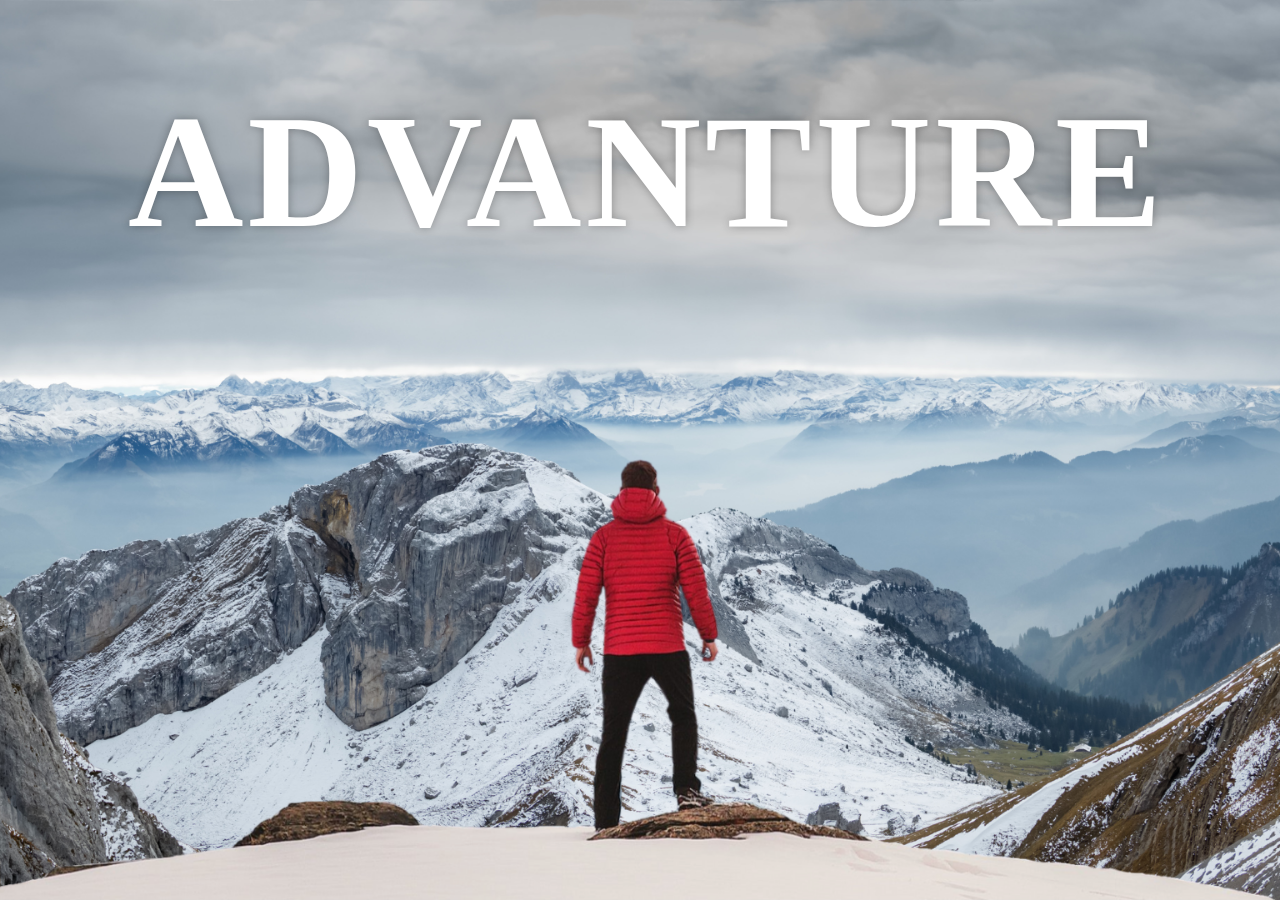
==== commit afbdbeed: "Add files via upload" ====
--- a/index.html
+++ b/index.html
@@ -3,1958 +3,64 @@
 <head>
     <meta charset="UTF-8">
     <meta name="viewport" content="width=device-width, initial-scale=1.0">
-    <title>Razorpay</title>
-    <link rel="stylesheet" href="style.css">
+    <title>Document</title>
+    <link rel="stylesheet" href="style1.css">
 </head>
 <body>
-    <nav class="bg-blue-950">
-        <div class="relative w-[1080px] mx-auto flex items-center justify-between">
-            <a href="/" class="cursor-pointer py-7 pr-7">
-                <img
-            src="logo.svg"
-            width="110px"
-            height="15px">
-            </a>
-            <!--<ul class="flex ">
-                <li class="text-white font-mullish py-7 hover:text-blue-700 cursor-pointer 
-                transition-all duration-200 relative group">
-            <a href="#">Payment</a>
-        <div class="absolute bottom-0 w-full h-1 bg-sky-700 hidden group hover:block transition-all duration-200"></div></li>-->
-        <ul class="flex space-x-6">
-            <li class="text-white font-mullish py-7 hover:text-blue-700  cursor-pointer
-             transition-all duration-200 relative group">
-            <a href="#">Payments</a>
+    <div id="wrapp">
+    <div class="container">
+        <img src="background.png"  class="background">
+        <img src="foreground.png" class="foreground">
+        <h1>ADVANTURE</h1>
+    </div>
+    <section>
+        <h2 class="sechead">ADVANTURE TIME</h2>
+        <p>
+            Lorem ipsum dolor sit amet consectetur adipisicing elit. Quisquam ex modi iste maxime est, error ipsa, quidem exercitationem aspernatur deserunt reiciendis mollitia optio soluta provident tenetur consequuntur possimus odio a.
+            <br>
+            <br>
 
-            <div class="absolute bottom-0 w-full h-1 bg-sky-700  hidden group-hover:block
-            transition-all duration-200" ></div>
-            </li>
-            <li class="text-white font-mullish py-7 hover:text-blue-700  cursor-pointer
-             transition-all duration-200 relative group">
-            <a href="#">Banking</a>
 
-            <div class="absolute bottom-0 w-full h-1 bg-sky-700  hidden group-hover:block
-            transition-all duration-200" ></div>
-            </li>
-            <li class="text-white font-mullish py-7 hover:text-blue-700  cursor-pointer
-             transition-all duration-200 relative group">
-            <a href="#">Credit</a>
+            Lorem ipsum, dolor sit amet consectetur adipisicing elit. Tempore ducimus dolorem, aspernatur rerum exercitationem laboriosam veritatis molestiae debitis omnis maxime repudiandae laudantium nobis eaque temporibus, nisi doloremque minima maiores dicta!
+        </p>
+    
+    <div class="bg bg1">
+        <h2 class="desc">BIKING</h2>
+        <p class="text">
+            Lorem ipsum dolor sit amet consectetur adipisicing elit. Quisquam ex modi iste maxime est, error ipsa, quidem exercitationem aspernatur deserunt reiciendis mollitia optio soluta provident tenetur consequuntur possimus odio a.
+            <br>
+            <br>
+            Lorem ipsum dolor sit amet consectetur adipisicing elit. Nesciunt, eos magni. Aspernatur itaque dignissimos earum quisquam voluptatibus! Iste sapiente libero eos a cumque veritatis eligendi distinctio iure explicabo suscipit. Reprehenderit.
 
-            <div class="absolute bottom-0 w-full h-1 bg-sky-700  hidden group-hover:block
-            transition-all duration-200" ></div>
-            </li>
-            <li class="text-white font-mullish py-7 hover:text-blue-700  cursor-pointer
-             transition-all duration-200 relative group">
-            <a href="#">Payrolls</a>
 
-            <div class="absolute bottom-0 w-full h-1 bg-sky-700  hidden group-hover:block
-            transition-all duration-200" ></div>
-            </li>
-            <li class="text-white font-mullish py-7 hover:text-blue-700  cursor-pointer
-             transition-all duration-200 relative group">
-            <a href="#">Resorces</a>
-
-            <div class="absolute bottom-0 w-full h-1 bg-sky-700  hidden group-hover:block
-            transition-all duration-200" ></div>
-            </li>
-            <li class="text-white font-mullish py-7 hover:text-blue-700  cursor-pointer
-             transition-all duration-200 relative group">
-            <a href="#">Support</a>
-
-            <div class="absolute bottom-0 w-full h-1 bg-sky-700  hidden group-hover:block
-            transition-all duration-200" ></div>
-            </li>
-            <li class="text-white font-mullish py-7 hover:text-blue-700  cursor-pointer
-             transition-all duration-200 relative group">
-            <a href="#">Pricing</a>
-
-            <div class="absolute bottom-0 w-full h-1 bg-sky-700  hidden group-hover:block
-            transition-all duration-200" ></div>
-            </li>
-        </ui>
-            <div class="flex space-x-6 items-center ">
-                <img
-                    src="india-flag.svg"
-                    width="28px"
-                    height="20px"
-                    />
-                    <button class="py-5 px-3 font-mullish text-white border-sky-700 border rounded-md text-sm font-bold">Log in</button>
-                    <button class="py-3 px-4 font-mullish rounded-sm text-sm font-bold
-                    bg-white text-sky-500 border transition-all duration-200
-                    hover:text-sky-500 flex">Sign Up
-                    <svg
-                    viewBox="0 0 24 24"
-                    focusable="false"
-                    class="w-[14px] h-[14px] ml-3"
-                  >
-                    <path
-                      fill="currentColor"
-                      d="M12 4l-1.41 1.41L16.17 11H4v2h12.17l-5.58 5.59L12 20l8-8z"
-                    ></path>
-                  </svg></button>
-                </div>
+        </p>
+        </div>
+        <div class="bg bg2">
+            <h2 class="desc">PARA GRDING</h2>
+            <p class="text">
+                Lorem ipsum dolor sit amet consectetur adipisicing elit. Quisquam ex modi iste maxime est, error ipsa, quidem exercitationem aspernatur deserunt reiciendis mollitia optio soluta provident tenetur consequuntur possimus odio a.
+                <br>
+                <br>
+                Lorem ipsum dolor sit amet consectetur adipisicing elit. Nesciunt, eos magni. Aspernatur itaque dignissimos earum quisquam voluptatibus! Iste sapiente libero eos a cumque veritatis eligendi distinctio iure explicabo suscipit. Reprehenderit.
     
     
-
-
-
-
-
-                </div>
-    </nav>
-  <!---- <section class="relative reabg-indigo-950">
-        <div class="w-10/12 max-w-[1080px] flex flex-row justify-between items- mx-auto ">
-            <div class="space-y-8">
-    <h1 class="font-mullish font-bold text-[40px] leading-[1.2] text-white"> Power your finance, grow your business</h1>
-    <div class="w-6 h-1 bg-lime-500	"></div>
-    <p class="font-mullish text-[18px] leading-7 text-white opacity-70">Accept payments from customers. Automate payouts to vendors & employees. Never run out of working capital.</p>
-    
-    <button class="bg-lightBlue text-white py-[14px] px-[18px] rounded-md font-mullish font-bold
-            hover:bg-lightBlue500 transition-all duration-200"
-            >Sign Up Now</button>
-    </div>
-    <img src="hero-illustration.jpg"
-        class="w-full max-w-[680px]">
-    </div>-->
-    <!--Hero Section-->
-    <section
-    class="relative bg-blue-950">
-
-    <div class="w-10/12 max-w-[1080px] flex flex-row justify-between items-center mx-auto ">
-        <!--left part-->
-        <div class="space-y-8">
-            <h1 class="font-mullish font-bold text-[40px] leading-[1.2] text-white">Power your finance, grow your business</h1>
-            <div class="w-6 h-1 bg-lime-500	 "></div>
-            <p class="font-mullish text-[18px] leading-7 text-white opacity-70">
-                Accept payments from customers. Automate payouts to vendors &
-                employees. Never run out of working capital.
             </p>
-            <button
-            class="bg-sky-400 text-white py-[14px] px-[18px] rounded-md font-mullish font-bold
-            hover:bg-sky-800 transition-all duration-200"
-            >Sign Up Now</button>
-        </div>
-        <!--right part-->
-        <img src="hero-illustration.jpg"
-        class="w-full max-w-[680px]">
-    </div>
-    <div class="w-[100.1%] absolute left-0 right-0">
-        <img src="hero-shape.svg"
-        class="w-full object-fill ">
-    </div>
-
-
-
-</section>
-<!--feature-section-->
-<section class="relative mt-[190px] overflow-hidden">
-    <img src="feature-section1-dottedrows.png" loading="lazy" 
-    width="233"
-    height="167"
-    class="absolute -top-[8rem] left-[10rem] inline-block -z-10">
-
-    <img src="feature-section1-dottedrows.png" loading="lazy"
-    width="233"
-    height="167"
-    class="absolute -top-[8rem] left-[10rem] inline-block -z-10">
-
-
-    <div class="relative w-11/12 max-w-[1080px] mx-auto pt-4">
-        <!--heading-->
-
-
-        <h2  class="font-mullish  text-center text-2xl leading-[1.2] font-extrabold">
-            Accept Payments with Razorpay Payment Suite
-
-
-        </h2>
-        <div class="w-6 h-1 bg-lime-600 mx-auto mt-4 mb-6"></div>
-
-        <div class="w-full min-h-[520px] bg-white flex rounded-md relative p-10 py-12 border">
-            <div class="flex flex-col justify-between items-center w-full mr-15">
-                <h3 class=" font-mullish text-[28px] leading-10 font-bold max-w-[500px]">Supercharge your business with the all‑powerful 
-                    <span class="text-sky-400 ">Payment Gateway</span>
-                </h3>
-                <ul class="space-y-2">
-                    <li class="font-mullish flex items-center space-x-2 mr-15  mr-15">
-                        <i data-feather="check" class="tex-green-400"></i>
-                       
-
-                        <span> &#9989;  100+ Payments  Methods </span>
-                    </li>
-                    <li class="font-mullish flex items-center space-x-2">
-                        <span>&#9989; Industry Leading Success Rate</span>
-                    </li>
-                    <li class="font-mullish flex items-center space-x-2">
-                        <span> &#9989; Superior Checkout Experience</span>
-                    </li>
-                    <li class="font-mullish flex items-center space-x-2">
-                        <span> &#9989;Easy to Integrate</span>
-                    </li>
-                    <li class="font-mullish flex items-center space-x-2">
-                        <span> &#9989;Instant Settlements from day 1</span>
-                    </li>
-                    <li class="font-mullish flex items-center space-x-2">
-                        <span> &#9989;In-depth Reporting and Insights</span>
-                    </li>
-                </ul>
-                <div class="flex flex-row items-center space-x-4 ">  
-                    <button class=" bg-sky-400 w-fit text-white py-[14px] px-[18px] rounded-md
-                    font-mullish font-bold hover:bg-sky-500 translate-all duration-200"
-    > Sign Up Now   &#8674;  </button>
-                    <div class="flex items-center cursor-pointer group">
-                       <a href=""
-                       class="font-mullish font-bold text-sky-400
-                       hover:text-gray-950 transition-all duration-200 space-x-8"
-                     
-                       >Know more  &gt;</a> 
-                    </div>
-                </div>
             </div>
-            <img src="payment-suite.png"
-            class="max-w-[500px] absolute right-0 bottom-0">
-            <i
-                        data-feather="chevron-right"
-                        class="w-5 h-5 text-lightBlue500 
-                        group-hover:text-grayBlue transition-all duration-200"></i>
-                    </div>
-                </div>
-
-                </div>
-                <!--<img src="payment-suite.png"
-                class="max-w-[600px] absolute right-0 bottom-0">-->
-            </div>
-
-            <div class="w-full grid grid-cols-3 gap-4 mt-10">
-                <!--Box1-->
-                <div class="w-full min-h-[15rem] relative cursor-pointer">
-                    <img src="payment-link-icon.svg"
-                    class="bg-sky-400 absolute right-3 top-3 w-12 h-12 rounded-full z-[8]
-                    transition-all duration-200">
-                    
-                    <!--box shape-->
-                    <svg
-                        viewBox="0 0 349.32501220703125 225"
-                        xmlns="http://www.w3.org/2000/svg"
-                        preserveAspectRatio="none"
-                        class="stroke-1 stroke-[#818597] h-full w-full absolute z-[9] transition-all duration-200"
-                        style="stroke-opacity: 0.15"
-                         >
-                  <path
-                        d="m 0 6 
-                    a 6 6 0 0 1 6 -6 
-                    h 250.32501220703125 
-                    a 16 16 0 0 1 11 5 
-                    l 77 77 
-                    a 16 16 0 0 1 5 11 
-                    v 126 
-                    a 6 6 0 0 1 -6 6 
-                    h -337.32501220703125 
-                    a 6 6 0 0 1 -6 -6 
-                    z"
-                        fill="#fff"
-                  ></path>
-                    </svg>
-    
-                    <!--box -content -->
-                    <div class="z-[100] absolute w-full h-full flex flex-col justify-between pl-5 py-6 pr-8">
-                        <!--text part-->
-                        <div>
-                            <h3 class="font-mullish font-bold text-deepBlueHead leading-[1.2] text-[1.375rem]">Payment Links</h3>
-                            <p class="font-mullish text-grayText mt-6">
-                                Share payment link via an email, SMS, messenger, chatbot etc. and get paid immediately</p>
-                        </div>
-    
-                        <!--hyperlink know more-->
-                        <div class="flex items-center cursor-pointer group">
-                            <a href="#" 
-                            class="font-mullish font-bold text-sky-400 
-                            group-hover:text-sky-500 transition-all duration-200"
-                            >Know More</a>
-                            <i
-                            data-feather="chevron-right"
-                            class="w-5 h-5 text-lightBlue500 
-                            group-hover:text-grayBlue transition-all duration-200"></i>
-                        </div>
-    
-                    </div>
-    
-                </div>
-                <!--Box2-->
-                <div class="w-full min-h-[15rem] relative cursor-pointer">
-                    <img src="payment-link-icon.svg"
-                    class="bg-sky-400 absolute right-3 top-3 w-12 h-12 rounded-full z-[8]
-                    transition-all duration-200">
-                    
-                    <!--box shape-->
-                    <svg
-                        viewBox="0 0 349.32501220703125 225"
-                        xmlns="http://www.w3.org/2000/svg"
-                        preserveAspectRatio="none"
-                        class="stroke-1 stroke-[#818597] h-full w-full absolute z-[9] transition-all duration-200"
-                        style="stroke-opacity: 0.15"
-                         >
-                  <path
-                        d="m 0 6 
-                    a 6 6 0 0 1 6 -6 
-                    h 250.32501220703125 
-                    a 16 16 0 0 1 11 5 
-                    l 77 77 
-                    a 16 16 0 0 1 5 11 
-                    v 126 
-                    a 6 6 0 0 1 -6 6 
-                    h -337.32501220703125 
-                    a 6 6 0 0 1 -6 -6 
-                    z"
-                        fill="#fff"
-                  ></path>
-                    </svg>
-    
-                    <!--box -content -->
-                    <div class="z-[100] absolute w-full h-full flex flex-col justify-between pl-5 py-6 pr-8">
-                        <!--text part-->
-                        <div>
-                            <h3 class="font-mullish font-bold text-deepBlueHead leading-[1.2] text-[1.375rem]">Payment Links</h3>
-                            <p class="font-mullish text-grayText mt-6">
-                                Share payment link via an email, SMS, messenger, chatbot etc. and get paid immediately</p>
-                        </div>
-    
-                        <!--hyperlink know more-->
-                        <div class="flex items-center cursor-pointer group">
-                            <a href="#" 
-                            class="font-mullish font-bold text-sky-400 
-                            group-hover:text-sky-500 transition-all duration-200"
-                            >Know More</a>
-                            <i
-                            data-feather="chevron-right"
-                            class="w-5 h-5 text-lightBlue500 
-                            group-hover:text-grayBlue transition-all duration-200"></i>
-                        </div>
-    
-                    </div>
-    
-                </div>
-                <!--Box3-->
-                <div class="w-full min-h-[15rem] relative cursor-pointer">
-                    <img src="payment-link-icon.svg"
-                    class="bg-sky-400 absolute right-3 top-3 w-12 h-12 rounded-full z-[8]
-                    transition-all duration-200">
-                    
-                    <!--box shape-->
-                    <svg
-                        viewBox="0 0 349.32501220703125 225"
-                        xmlns="http://www.w3.org/2000/svg"
-                        preserveAspectRatio="none"
-                        class="stroke-1 stroke-[#818597] h-full w-full absolute z-[9] transition-all duration-200"
-                        style="stroke-opacity: 0.15"
-                         >
-                  <path
-                        d="m 0 6 
-                    a 6 6 0 0 1 6 -6 
-                    h 250.32501220703125 
-                    a 16 16 0 0 1 11 5 
-                    l 77 77 
-                    a 16 16 0 0 1 5 11 
-                    v 126 
-                    a 6 6 0 0 1 -6 6 
-                    h -337.32501220703125 
-                    a 6 6 0 0 1 -6 -6 
-                    z"
-                        fill="#fff"
-                  ></path>
-                    </svg>
-    
-                    <!--box -content -->
-                    <div class="z-[100] absolute w-full h-full flex flex-col justify-between pl-5 py-6 pr-8">
-                        <!--text part-->
-                        <div>
-                            <h3 class="font-mullish font-bold text-deepBlueHead leading-[1.2] text-[1.375rem]">Payment Links</h3>
-                            <p class="font-mullish text-grayText mt-6">
-                                Share payment link via an email, SMS, messenger, chatbot etc. and get paid immediately</p>
-                        </div>
-    
-                        <!--hyperlink know more-->
-                        <div class="flex items-center cursor-pointer group">
-                            <a href="#" 
-                            class="font-mullish font-bold text-sky-400
-                            group-hover:text-sky-500 transition-all duration-200"
-                            >Know More</a>
-                            <i
-                            data-feather="chevron-right"
-                            class="w-5 h-5 text-lightBlue500 
-                            group-hover:text-grayBlue transition-all duration-200"></i>
-                        </div>
-    
-                    </div>
-    
-                </div>
-                <!--Box4-->
-                <div class="w-full min-h-[15rem] relative cursor-pointer">
-                    <img src="payment-link-icon.svg"
-                    class="bg-sky-400 absolute right-3 top-3 w-12 h-12 rounded-full z-[8]
-                    transition-all duration-200">
-                    
-                    <!--box shape-->
-                    <svg
-                        viewBox="0 0 349.32501220703125 225"
-                        xmlns="http://www.w3.org/2000/svg"
-                        preserveAspectRatio="none"
-                        class="stroke-1 stroke-[#818597] h-full w-full absolute z-[9] transition-all duration-200"
-                        style="stroke-opacity: 0.15"
-                         >
-                  <path
-                        d="m 0 6 
-                    a 6 6 0 0 1 6 -6 
-                    h 250.32501220703125 
-                    a 16 16 0 0 1 11 5 
-                    l 77 77 
-                    a 16 16 0 0 1 5 11 
-                    v 126 
-                    a 6 6 0 0 1 -6 6 
-                    h -337.32501220703125 
-                    a 6 6 0 0 1 -6 -6 
-                    z"
-                        fill="#fff"
-                  ></path>
-                    </svg>
-    
-                    <!--box -content -->
-                    <div class="z-[100] absolute w-full h-full flex flex-col justify-between pl-5 py-6 pr-8">
-                        <!--text part-->
-                        <div>
-                            <h3 class="font-mullish font-bold text-deepBlueHead leading-[1.2] text-[1.375rem]">Payment Links</h3>
-                            <p class="font-mullish text-grayText mt-6">
-                                Share payment link via an email, SMS, messenger, chatbot etc. and get paid immediately</p>
-                        </div>
-    
-                        <!--hyperlink know more-->
-                        <div class="flex items-center cursor-pointer group">
-                            <a href="#" 
-                            class="font-mullish font-bold text-sky-400
-                            group-hover:text-sky-500 transition-all duration-200"
-                            >Know More</a>
-                            <i
-                            data-feather="chevron-right"
-                            class="w-5 h-5 text-lightBlue500 
-                            group-hover:text-grayBlue transition-all duration-200"></i>
-                        </div>
-    
-                    </div>
-    
-                </div>
-                <!--Box5-->
-                <div class="w-full min-h-[15rem] relative cursor-pointer">
-                    <img src="payment-link-icon.svg"
-                    class="bg-sky-500 absolute right-3 top-3 w-12 h-12 rounded-full z-[8]
-                    transition-all duration-200">
-                    
-                    <!--box shape-->
-                    <svg
-                        viewBox="0 0 349.32501220703125 225"
-                        xmlns="http://www.w3.org/2000/svg"
-                        preserveAspectRatio="none"
-                        class="stroke-1 stroke-[#818597] h-full w-full absolute z-[9] transition-all duration-200"
-                        style="stroke-opacity: 0.15"
-                         >
-                  <path
-                        d="m 0 6 
-                    a 6 6 0 0 1 6 -6 
-                    h 250.32501220703125 
-                    a 16 16 0 0 1 11 5 
-                    l 77 77 
-                    a 16 16 0 0 1 5 11 
-                    v 126 
-                    a 6 6 0 0 1 -6 6 
-                    h -337.32501220703125 
-                    a 6 6 0 0 1 -6 -6 
-                    z"
-                        fill="#fff"
-                  ></path>
-                    </svg>
-    
-                    <!--box -content -->
-                    <div class="z-[100] absolute w-full h-full flex flex-col justify-between pl-5 py-6 pr-8">
-                        <!--text part-->
-                        <div>
-                            <h3 class="font-mullish font-bold text-deepBlueHead leading-[1.2] text-[1.375rem]">Payment Links</h3>
-                            <p class="font-mullish text-grayText mt-6">
-                                Share payment link via an email, SMS, messenger, chatbot etc. and get paid immediately</p>
-                        </div>
-    
-                        <!--hyperlink know more-->
-                        <div class="flex items-center cursor-pointer group">
-                            <a href="#" 
-                            class="font-mullish font-bold text-sky-400
-                            group-hover:text-sky-500 transition-all duration-200"
-                            >Know More</a>
-                            <i
-                            data-feather="chevron-right"
-                            class="w-5 h-5 text-lightBlue500 
-                            group-hover:text-grayBlue transition-all duration-200"></i>
-                        </div>
-    
-                    </div>
-    
-                </div>
-                <!--Box6-->
-                <div class="w-full min-h-[15rem] relative cursor-pointer">
-                    <img src="payment-link-icon.svg"
-                    class="bg-sky-500 absolute right-3 top-3 w-12 h-12 rounded-full z-[8]
-                    transition-all duration-200">
-                    
-                    <!--box shape-->
-                    <svg
-                        viewBox="0 0 349.32501220703125 225"
-                        xmlns="http://www.w3.org/2000/svg"
-                        preserveAspectRatio="none"
-                        class="stroke-1 stroke-[#818597] h-full w-full absolute z-[9] transition-all duration-200"
-                        style="stroke-opacity: 0.15"
-                         >
-                  <path
-                        d="m 0 6 
-                    a 6 6 0 0 1 6 -6 
-                    h 250.32501220703125 
-                    a 16 16 0 0 1 11 5 
-                    l 77 77 
-                    a 16 16 0 0 1 5 11 
-                    v 126 
-                    a 6 6 0 0 1 -6 6 
-                    h -337.32501220703125 
-                    a 6 6 0 0 1 -6 -6 
-                    z"
-                        fill="#fff"
-                  ></path>
-                    </svg>
-    
-                    <!--box -content -->
-                    <div class="z-[100] absolute w-full h-full flex flex-col justify-between pl-5 py-6 pr-8">
-                        <!--text part-->
-                        <div>
-                            <h3 class="font-mullish font-bold text-deepBlueHead leading-[1.2] text-[1.375rem]">Payment Links</h3>
-                            <p class="font-mullish text-grayText mt-6">
-                                Share payment link via an email, SMS, messenger, chatbot etc. and get paid immediately</p>
-                        </div>
-    
-                        <!--hyperlink know more-->
-                        <div class="flex items-center cursor-pointer group">
-                            <a href="#" 
-                            class="font-mullish font-bold text-sky-400
-                            group-hover:text-sky-500 transition-all duration-200"
-                            >Know More</a>
-                            <i
-                            data-feather="chevron-right"
-                            class="w-5 h-5 text-lightBlue500 
-                            group-hover:text-grayBlue transition-all duration-200"></i>
-                        </div>
-    
-                    </div>
-    
-                </div>
-            </div>
-            </section>
-      
-            <!-- feature section 2-->
-    <section
-    class="bg-[url(feature-section-2BG.svg)] bg-no-repeat bg-cover pb-[500px] mt-14 pt-[20rem]">
-       
-    <div
-    class="w-10/12 max-w-[1080px]  mx-auto relative pt-4 ">
-
-            <h2 class="font-mullish text-center text-2xl leading-[1.2] text-white font-bold"
-            >Explore Razorpay Business Banking</h2>
-            <div class="w-6 h-1 bg-greenLight mx-auto mt-4 mb-6"></div>
-
-
-            <!-- main feaeture box-->
-            <div class="w-full min-h[440px] flex flex-col relative">
-                <img src="x-flame-1.png"
-                loading="lazy"
-                class="absolute -top-[142px] -left-[140px] w-[200px]">
-                
-                <img src="x-flame-2.png"
-                loading="lazy"
-                class="absolute top-[150px] -right-[180px] w-[200px]">
-
-                <!--content box-->
-                <div class="relative w-full bg-[#181c2e] p-10 py-12 border border-slate-700 z-20 rounded-md ">
-                    <!--left part-->
-                    <div class="flex flex-col justify-between items-start h-full w-full gap-12 z-20">
-                        <h3 class="font-mullish text-[28px] text-white font-bold leading-10 max-w-[500px]"
-                        >Manage your company’s finances with 
-                            <img src="razorpayX.svg"
-                            width="168px"
-                            height="32px"
-                            class="inline">
-                            <span class="text-lime-300">Business Banking</span>
-                        </h3>
-
-                        <ul class="space-y-2">
-                            <li class="font-mullish text-white flex items-center space-x-2">
-                                <i data-feather="check" class="text-lime-300"></i>
-                                <span>Open a fully digital current account
-                                </span>
-                            </li>
-                            <li class="font-mullish text-white flex items-center space-x-2"> 
-                                <i data-feather="check" class="text-greenLight"></i>
-                                <span>Automate payables & compliment payments
-                            </span></li>
-                            <li class="font-mullish text-white flex items-center space-x-2">
-                                <i data-feather="check" class="text-greenLight"></i>
-                                <span>Simplify and track spends with Corporate cards
-                                </span>
-                            </li>
-                            <li class="font-mullish text-white flex items-center space-x-2">
-                                <i data-feather="check" class="text-lime-300"></i>
-                                <span>View financial insights at a glance
-                                </span>
-                            </li>
-                        </ul>
-                        <div class="flex flex-row w-full items-center space-x-4 ">
-                            <button
-                            class="relative bg-Blue-300 flex items-center 
-                            justify-start text-white py-[14px] px-[18px] md:pr-[90px] rounded-md
-                             font-mullish font-bold hover:bg-Blue-500 transition-all duration-200">
-                                Sign Up
-                                <div class="w-12 h-[60px] bg-lime-300 absolute right-6 skew-x-[20deg] 
-                                flex justify-center items-center">
-                                    <!--arrow-->
-                                    <svg
-                                    viewBox="0 0 24 24"
-                                    focusable="false"
-                                    class="w-[20px] h-[20px] -skew-x-[20deg] "
-                                  >
-                                    <path
-                                      fill="currentColor"
-                                      d="M12 4l-1.41 1.41L16.17 11H4v2h12.17l-5.58 5.59L12 20l8-8z"
-                                    ></path>
-                                  </svg>
-                                </div>
-                            </button>
-                            <!--hyperlink wala-->
-                            <div class="flex flex-row items-center cursor-pointer group">
-                                <a href="#"
-                                class="font-mullish font-bold text-blue-500 group-hover:text-blue-300
-                                transition-all duration-200"
-                                >Know More</a>
-                                <i
-                                data-feather="chevron-right"
-                                class="w-5 h-5 text-Blue-500 group-hover:text-Blue-400 transition-all duration-200"
-                              ></i>
-                            </div>
-                        </div>
-                    </div>
-                    <!--background image for content box-->
-                    <img src="buisness-banking.png"
-                    class="max-w-[600px] absolute right-0 bottom-0 z-4 ">
-                </div>
-
-                <!--card box-->
-                <div class="grid grid-cols-3 w-full gap-4 my-14">
-                    <!--box1-->
-                    <div
-                    class="w-full min-h-[15rem] relative cursor-pointer featureCard2"
-                  >
-                    <!-- box icon -->
-                    <img
-                      src="current-icon.svg"
-                      class="bg-blue-400 absolute right-3 top-3 w-12 h-12 rounded-full z-[80] featureCardIcon transition-all duration-200"
-                    />
-                    <!-- box shape -->
-                    <svg
-                      viewBox="0 0 349.32501220703125 225"
-                      xmlns="http://www.w3.org/2000/svg"
-                      preserveAspectRatio="none"
-                      class="stroke-1 stroke-[#525a76] h-full w-full absolute z-[90] featureCardSVG transition-all duration-200"
-                      style="stroke-opacity: 0.8"
-                    >
-                      <path
-                        d="m 0 6 
-                      a 6 6 0 0 1 6 -6 
-                      h 250.32501220703125 
-                      a 16 16 0 0 1 11 5 
-                      l 77 77 
-                      a 16 16 0 0 1 5 11 
-                      v 126 
-                      a 6 6 0 0 1 -6 6 
-                      h -337.32501220703125 
-                      a 6 6 0 0 1 -6 -6 
-                      z"
-                        fill="#181C2E"
-                      ></path>
-                    </svg>
-                    <!-- box content -->
-                    <div
-                      class="z-[1000] absolute h-full w-full pl-5 py-6 pr-8 flex flex-col justify-between featureCardBox"
-                    >
-                      <div>
-                        <h3
-                          class="font-mullish font-extrabold text-white leading-[1.2] text-[1.375rem]"
-                        >
-                          Current Account
-                        </h3>
-                        <p class="font-mullish text-grayText mt-6">
-                          Current accounts for fast-growing businesses, supported by the
-                          best-in-class technology
-                        </p>
-                      </div>
-                      <div class="flex items-center cursor-pointer place-items-end">
-                        <a
-                          href="#"
-                          class="font-mullish font-bold text-blue-700 transition-all duration-200"
-                          >Know More</a
-                        >
-                        <i
-                          data-feather="chevron-right"
-                          class="w-5 h-5 text-blue-700 transition-all duration-200"
-                        ></i>
-                      </div>
-                    </div>
-                    </div>
-                    <!--box2-->
-                    <div
-                    class="w-full min-h-[15rem] relative cursor-pointer featureCard2"
-                  >
-                    <!-- box icon -->
-                    <img
-                      src="current-icon.svg"
-                      class="bg-blue-400 absolute right-3 top-3 w-12 h-12 rounded-full z-[80] featureCardIcon transition-all duration-200"
-                    />
-                    <!-- box shape -->
-                    <svg
-                      viewBox="0 0 349.32501220703125 225"
-                      xmlns="http://www.w3.org/2000/svg"
-                      preserveAspectRatio="none"
-                      class="stroke-1 stroke-[#525a76] h-full w-full absolute z-[90] featureCardSVG transition-all duration-200"
-                      style="stroke-opacity: 0.8"
-                    >
-                      <path
-                        d="m 0 6 
-                      a 6 6 0 0 1 6 -6 
-                      h 250.32501220703125 
-                      a 16 16 0 0 1 11 5 
-                      l 77 77 
-                      a 16 16 0 0 1 5 11 
-                      v 126 
-                      a 6 6 0 0 1 -6 6 
-                      h -337.32501220703125 
-                      a 6 6 0 0 1 -6 -6 
-                      z"
-                        fill="#181C2E"
-                      ></path>
-                    </svg>
-                    <!-- box content -->
-                    <div
-                      class="z-[1000] absolute h-full w-full pl-5 py-6 pr-8 flex flex-col justify-between featureCardBox"
-                    >
-                      <div>
-                        <h3
-                          class="font-mullish font-extrabold text-white leading-[1.2] text-[1.375rem]"
-                        >
-                          Current Account
-                        </h3>
-                        <p class="font-mullish text-grayText mt-6">
-                          Current accounts for fast-growing businesses, supported by the
-                          best-in-class technology
-                        </p>
-                      </div>
-                      <div class="flex items-center cursor-pointer place-items-end">
-                        <a
-                          href="#"
-                          class="font-mullish font-bold text-blue-500 transition-all duration-200"
-                          >Know More</a
-                        >
-                        <i
-                          data-feather="chevron-right"
-                          class="w-5 h-5 text-blue-500 transition-all duration-200"
-                        ></i>
-                      </div>
-                    </div>
-                    </div>
-                    <!--box3-->
-                    <div
-                    class="w-full min-h-[15rem] relative cursor-pointer featureCard2"
-                  >
-                    <!-- box icon -->
-                    <img
-                      src="current-icon.svg"
-                      class="bg-blue-500 absolute right-3 top-3 w-12 h-12 rounded-full z-[80] featureCardIcon transition-all duration-200"
-                    />
-                    <!-- box shape -->
-                    <svg
-                      viewBox="0 0 349.32501220703125 225"
-                      xmlns="http://www.w3.org/2000/svg"
-                      preserveAspectRatio="none"
-                      class="stroke-1 stroke-[#525a76] h-full w-full absolute z-[90] featureCardSVG transition-all duration-200"
-                      style="stroke-opacity: 0.8"
-                    >
-                      <path
-                        d="m 0 6 
-                      a 6 6 0 0 1 6 -6 
-                      h 250.32501220703125 
-                      a 16 16 0 0 1 11 5 
-                      l 77 77 
-                      a 16 16 0 0 1 5 11 
-                      v 126 
-                      a 6 6 0 0 1 -6 6 
-                      h -337.32501220703125 
-                      a 6 6 0 0 1 -6 -6 
-                      z"
-                        fill="#181C2E"
-                      ></path>
-                    </svg>
-                    <!-- box content -->
-                    <div
-                      class="z-[1000] absolute h-full w-full pl-5 py-6 pr-8 flex flex-col justify-between featureCardBox"
-                    >
-                      <div>
-                        <h3
-                          class="font-mullish font-extrabold text-white leading-[1.2] text-[1.375rem]"
-                        >
-                          Current Account
-                        </h3>
-                        <p class="font-mullish text-grayText mt-6">
-                          Current accounts for fast-growing businesses, supported by the
-                          best-in-class technology
-                        </p>
-                      </div>
-                      <div class="flex items-center cursor-pointer place-items-end">
-                        <a
-                          href="#"
-                          class="font-mullish font-bold text-blue-500 transition-all duration-200"
-                          >Know More</a
-                        >
-                        <i
-                          data-feather="chevron-right"
-                          class="w-5 h-5 text-Blue-500 transition-all duration-200"
-                        ></i>
-                      </div>
-                    </div>
-                    </div>
-                </div>
-
-                <!--demo-box-->
-                <div class="w-full flex flex-row items-center justify-evenly border border-slate-700
-                mb-24 gap-y-6  relative rounded-md p-8">
-                    
-                    <p class="font-mullish text-white text-xl">Check out the live demo to learn how RazorpayX works.
-                        <span class="font-bold"> No sign-up required!</span>
-                    </p>
-
-                    <button
-                            class="relative bg-Blue-300 flex items-center 
-                            justify-start text-white py-[14px] px-[18px] md:pr-[90px] rounded-md
-                             font-mullish font-bold hover:bg-Blue-500 transition-all duration-200">
-                                Check out the demo
-                                <div class="w-12 h-[60px] bg-lime-500 absolute right-6 skew-x-[20deg] 
-                                flex justify-center items-center">
-                                    <!--arrow-->
-                                    <svg
-                                    viewBox="0 0 24 24"
-                                    focusable="false"
-                                    class="w-[20px] h-[20px] -skew-x-[20deg] "
-                                  >
-                                    <path
-                                      fill="currentColor"
-                                      d="M12 4l-1.41 1.41L16.17 11H4v2h12.17l-5.58 5.59L12 20l8-8z"
-                                    ></path>
-                                  </svg>
-                                </div>
-                            </button>
-
-                </div>
-
-            </div>
-
-        </div>
-    </section>
-
-    <!--new feeatures -->
-    <section class="bg-white relative">
-        <div class="relative w-11/12 max-w-[1080px] mx-auto pt-4">
-            <img src="feature-section1-dottedrows.png"
-            class="absolute w-[233px] left-[300px] -top-[6rem] z-10">
-            <img src="feature-section1-dottedrows.png"
-            class="absolute w-[233px] -right-[3.5rem] -top-[6rem] z-10" >
-
-            <div class="w-full grid grid-cols-3 gap-y-10 gap-x-4 relative z-[100]">
-                <!--item 1-->
-                <div class="relative flex items-center z-0">
-                    <h2
-                    class="text-blue-700 font-mullish font-extrabold text-4xl leading-[3.375rem]"
-                    >New in the
-                        <span class="text-Blue-500">
-                            Razorpay
-                        </span> <br>
-                        Product Suite
-                    </h2>
-                </div>
-                <!--card 1-->
-                <div
-                class="p-10 bg-[url(/images/instant-settlement-bg.svg)] w-full max-h-[300px] cursor-pointer
-                bg-no-repeat hover:scale-105 transition-all duration-200
-                hover:bg-[url(/images/instant-settlement-bghover.svg)]
-                bg-white" >
-                    <img src="razorpayXicon.svg"
-                    class="w-10 h-10">
-                    <h3 class="font-mullish text-lg font-bold pt-4">Corporate Cards</h3>
-                    <p
-                    class="font-mullish py-3 text-grayText leading-normal"
-                    >Simplify your recurring, international and team expenses with savings on every spend. Save upto 10 lacs every month.</p>
-                    <div class="flex flex-row items-center cursor-pointer group">
-                        <a href=""
-                        class="font-mullish font-bold text-blue-500 group-hover:text-blue-400
-                        transition-all duration-200">Know More</a>
-                        <i
-                            data-feather="chevron-right"
-                            class="w-5 h-5 text-lightBlue500 
-                            group-hover:text-Blue-400 transition-all duration-200"></i>
-                        </div>
-                    
-                </div>
-                <!--card 2-->
-                <div
-                class="p-10 bg-[url(/images/instant-settlement-bg.svg)] w-full max-h-[300px] cursor-pointer
-                bg-no-repeat hover:scale-105 transition-all duration-200
-                hover:bg-[url(/images/instant-settlement-bghover.svg)] bg-white" >
-                    <img src="razorpayXicon.svg"
-                    class="w-10 h-10">
-                    <h3 class="font-mullish text-lg font-bold pt-4">Corporate Cards</h3>
-                    <p
-                    class="font-mullish py-3 text-gray-300 leading-normal"
-                    >Simplify your recurring, international and team expenses with savings on every spend. Save upto 10 lacs every month.</p>
-                    <div class="flex flex-row items-center cursor-pointer group">
-                        <a href=""
-                        class="font-mullish font-bold text-blue-500 group-hover:text-blue-300
-                        transition-all duration-200">Know More</a>
-                        <i
-                            data-feather="chevron-right"
-                            class="w-5 h-5 text-blue-500 
-                            group-hover:text-gray-300 transition-all duration-200"></i>
-                        </div>
-                    
-                </div>
-                <!--card 3-->
-                <div
-                class="p-10 bg-[url(/images/instant-settlement-bg.svg)] w-full max-h-[300px] cursor-pointer
-                bg-no-repeat hover:scale-105 transition-all duration-200
-                hover:bg-[url(/images/instant-settlement-bghover.svg)] bg-white" >
-                    <img src="razorpayXicon.svg"
-                    class="w-10 h-10">
-                    <h3 class="font-mullish text-lg font-bold pt-4">Corporate Cards</h3>
-                    <p
-                    class="font-mullish py-3 text-grayText leading-normal"
-                    >Simplify your recurring, international and team expenses with savings on every spend. Save upto 10 lacs every month.</p>
-                    <div class="flex flex-row items-center cursor-pointer group">
-                        <a href=""
-                        class="font-mullish font-bold text-blue-500 group-hover:text-blue-400
-                        transition-all duration-200">Know More</a>
-                        <i
-                            data-feather="chevron-right"
-                            class="w-5 h-5 text-blue-500 
-                            group-hover:text-gray-300 transition-all duration-200"></i>
-                        </div>
-                    
-                </div>
-                <!--card 4-->
-                <div
-                class="p-10 bg-[url(/images/instant-settlement-bg.svg)] w-full max-h-[300px] cursor-pointer
-                bg-no-repeat hover:scale-105 transition-all duration-200
-                hover:bg-[url(/images/instant-settlement-bghover.svg)] bg-white" >
-                    <img src="razorpayXicon.svg"
-                    class="w-10 h-10">
-                    <h3 class="font-mullish text-lg font-bold pt-4">Corporate Cards</h3>
-                    <p
-                    class="font-mullish py-3 text-grayText leading-normal"
-                    >Simplify your recurring, international and team expenses with savings on every spend. Save upto 10 lacs every month.</p>
-                    <div class="flex flex-row items-center cursor-pointer group">
-                        <a href=""
-                        class="font-mullish font-bold text-blue-500 group-hover:text-blue-300
-                        transition-all duration-200">Know More</a>
-                        <i
-                            data-feather="chevron-right"
-                            class="w-5 h-5 text-blue-500 
-                            group-hover:text-gray-300 transition-all duration-200"></i>
-                        </div>
-                    
-                </div>
-                <!--card 5-->
-                <div
-                class="p-10 bg-[url(/images/instant-settlement-bg.svg)] w-full max-h-[300px] cursor-pointer
-                bg-no-repeat hover:scale-105 transition-all duration-200
-                hover:bg-[url(/images/instant-settlement-bghover.svg)] bg-white" >
-                    <img src="razorpayXicon.svg"
-                    class="w-10 h-10">
-                    <h3 class="font-mullish text-lg font-bold pt-4">Corporate Cards</h3>
-                    <p
-                    class="font-mullish py-3 text-grayText leading-normal"
-                    >Simplify your recurring, international and team expenses with savings on every spend. Save upto 10 lacs every month.</p>
-                    <div class="flex flex-row items-center cursor-pointer group">
-                        <a href=""
-                        class="font-mullish font-bold text-blue-400 group-hover:text-blue-500
-                        transition-all duration-200">Know More</a>
-                        <i
-                            data-feather="chevron-right"
-                            class="w-5 h-5 text-blue-400 
-                            group-hover:text-blue-700 transition-all duration-200"></i>
-                        </div>
-                    
+            <div class="bg bg3">
+                <h2 class="desc">SURFING</h2>
+                <p class="text">
+                    Lorem ipsum dolor sit amet consectetur adipisicing elit. Quisquam ex modi iste maxime est, error ipsa, quidem exercitationem aspernatur deserunt reiciendis mollitia optio soluta provident tenetur consequuntur possimus odio a.
+                    <br>
+                    <br>
+                    Lorem ipsum dolor sit amet consectetur adipisicing elit. Nesciunt, eos magni. Aspernatur itaque dignissimos earum quisquam voluptatibus! Iste sapiente libero eos a cumque veritatis eligendi distinctio iure explicabo suscipit. Reprehenderit.
+        
+        
+                </p>
                 </div>
             </div>
         </div>
     </section>
-
-    <!--core features-->
-    <section class="w-full bg-[url(/images/core-features-sectionBg.svg)] 
-    bg-no-repeat bg-cover bg-center mt-14 relative corefeaturesection bg-sky-800">
-        <div class="relative w-11/12 max-w-[1080px] mx-auto pt-4">
-            <h2 class="font-mullish font-bold text-2xl text-center text-white">Features</h2>
-            <div class="w-6 h-1 bg-lime-500 mx-auto mt-4 mb-6"></div>
-            <p
-            class="font-mullish text-center max-w-[450px] text-white mx-auto"
-            >Empower your business with all the right tools to accept online payments and provide the best customer experience</p>
-
-            <!--grid -->
-            <div class="grid grid-cols-4 gap-[2rem] mt-8">
-                <!--card1-->
-                <div>
-                    <img src="instant-activation-icon.svg"
-                    >
-                    <h3 class="font-mullish text-white text-lg font-bold my-4">Instant Activation</h3>
-                    <p class="font-mullish text-white opacity-80">Get activated and transact within 2 minutes. Completely online onboarding with minimum documentation.</p>
-                </div>
-                <!--card2-->
-                <div>
-                    <img src="instant-activation-icon.svg"
-                    >
-                    <h3 class="font-mullish text-white text-lg font-bold my-4">Instant Activation</h3>
-                    <p class="font-mullish text-white opacity-80">Get activated and transact within 2 minutes. Completely online onboarding with minimum documentation.</p>
-                </div>
-                <!--card3-->
-                <div>
-                    <img src="instant-activation-icon.svg"
-                    >
-                    <h3 class="font-mullish text-white text-lg font-bold my-4">Instant Activation</h3>
-                    <p class="font-mullish text-white opacity-80">Get activated and transact within 2 minutes. Completely online onboarding with minimum documentation.</p>
-                </div>
-                <!--card4-->
-                <div>
-                    <img src="instant-activation-icon.svg"
-                    >
-                    <h3 class="font-mullish text-white text-lg font-bold my-4">Instant Activation</h3>
-                    <p class="font-mullish text-white opacity-80">Get activated and transact within 2 minutes. Completely online onboarding with minimum documentation.</p>
-                </div>
-                <!--card5-->
-                <div>
-                    <img src="instant-activation-icon.svg"
-                    >
-                    <h3 class="font-mullish text-white text-lg font-bold my-4">Instant Activation</h3>
-                    <p class="font-mullish text-white opacity-80">Get activated and transact within 2 minutes. Completely online onboarding with minimum documentation.</p>
-                </div>
-                <!--card6-->
-                <div>
-                    <img src="instant-activation-icon.svg"
-                    >
-                    <h3 class="font-mullish text-white text-lg font-bold my-4">Instant Activation</h3>
-                    <p class="font-mullish text-white opacity-80">Get activated and transact within 2 minutes. Completely online onboarding with minimum documentation.</p>
-                </div>
-                <!--card7-->
-                <div>
-                    <img src="instant-activation-icon.svg"
-                    >
-                    <h3 class="font-mullish text-white text-lg font-bold my-4">Instant Activation</h3>
-                    <p class="font-mullish text-white opacity-80">Get activated and transact within 2 minutes. Completely online onboarding with minimum documentation.</p>
-                </div>
-                <!--card8-->
-                <div>
-                    <img src="instant-activation-icon.svg"
-                    >
-                    <h3 class="font-mullish text-white text-lg font-bold my-4">Instant Activation</h3>
-                    <p class="font-mullish text-white opacity-80">Get activated and transact within 2 minutes. Completely online onboarding with minimum documentation.</p>
-                </div>
-
-            </div>
-        </div>
-    </section>
-    <!--join razorpay section-->
-
-  <section class="bg-[#f5f8fe] relative pt-40 pb-12 -mt-[200px] -z-[100]">
-
-    <div class="w-11/12 max-w-[1080px] mx-auto relative flex flex-row">
-
-      <!--left part -->
-      <div class="flex flex-col justify-center max-w-[calc(100%-500px)]">
-        <h2 class="font-mullish font-bold text-2xl text-sky-600"
-        >Join the 50,00,000+ businesses using Razorpay
-        </h2>
-        <div class="w-6 h-1 bg-lime-500  my-4 mb-10"></div>
-        <p class="font-mullish opacity-80">We make it easier for you to focus on building great products while we work on simplifying your payments. Become one of us by joining thousands of our happy users and simplify the online payment experience for your customers.</p>
-        <p class="font-mullish mt-6 opacity-80">Focus on your business while we handle the complexities of payments for you.
-        </p>
-      </div>
-
-      <!--right part-->
-      <div class="h-[500px] w-[500px] relative overflow-y-hidden ">
-        <div style="background: linear-gradient(180deg, #f4f8ff, #fff0)"
-        class="absolute w-full h-[150px] top-0 z-50">    </div>
-
-        <img src="comanies.png"
-        class="absolute  h-auto object-cover companiesList">
-
-        <div style="background: linear-gradient(0deg, #f4f8ff, #fff0)"
-        class="absolute w-full h-[150px] bottom-0 z-50">
-
-        </div>
-      </div>
-
     </div>
-
-  </section>
-
-
-  <!-- Testimonail Section -->
-  <section class="relative">
-
-    <div class="w-11/12 max-w-[1300px] mx-auto relative py-20">
-
-      <img src="feature-section1-dottedrows.png"
-      class="absolute w-[200px] top-[8rem] left-[2rem] -z-10">
-
-      <h2 class="font-mullish font-extrabold text-2xl text-sky-600 text-center">An Experience
-        <br>People Love to Talk About</h2>
-      <div class="w-6 h-1 bg-lime-500 mx-auto my-4"></div>
-
-
-    <!--left button -->
-    <button class="w-[100px] h-[100px] bg-[#f4f8ff] rounded-full absolute left-0 top-1/2
-     flex justify-center items-center ">
-      <div class="w-[65%] h-[65%] bg-[#f4f8ff] rounded-full flex justify-center items-center
-      mix-blend-multiply">
-        <i
-        data-feather="chevron-right"
-        class="stroke-[5px] w-6 h-6  text-gray-400 rotate-180"
-      ></i>
-      </div>
-    </button>
-
-        <!--right button -->
-    <button class="w-[100px] h-[100px] bg-[#f4f8ff] rounded-full absolute right-0 top-1/2
-    flex justify-center items-center ">
-          <div class="w-[65%] h-[65%] bg-[#f4f8ff] rounded-full flex justify-center items-center
-          mix-blend-multiply">
-            <i
-            data-feather="chevron-right"
-            class="stroke-[5px] w-6 h-6  text-gray-400"
-          ></i>
-          </div>
-    </button>
-
-
-    <!-- main content -->
-    <div class="flex flex-row max-w-[960px] items-center mx-auto my-20 space-x-[10rem]">
-      <!--left image -->
-      <img src="testimonial.jpg"
-      height="320px"
-      width="320px"
-      class="rounded-xl">
-
-      <!-- riught part-->
-      <div class="max-w-[400px]">
-        <img src="quotes.svg"
-        width="35px"
-        height="40px"
-        class="-mb-2">
-        <p class="font-mullish text-3xl font-extralight">
-          Readymade Closed Wallet Solution For Quick Refunds</p>
-        <a href="#" class="text-grayText italic underline">Learn More</a>
-        <p class="font-mullish font-extrabold text-2xl">Lorem Ipsum</p>
-        <p class="font-mullish font-medium">CEO, XYZ Engineering Company</p>
-        <img src="fake-company-logo.png" alt="" width="80px" height="40px">
-      </div>
-    </div>
-
-    <!-- 6 dot wala div-->
-    <div class="w-full flex flex-row mx-auto space-x-2 justify-center">
-      <!--dot 1-->
-      <div class="h-[10px] w-[10px] bg-gray-300 rounded-full"></div>
-
-      <div class="h-[10px] w-[10px] bg-blue-300 rounded-full"></div>
-
-      <div class="h-[10px] w-[10px] bg-gray-300 rounded-full"></div>
-
-      <div class="h-[10px] w-[10px] bg-gray-300 rounded-full"></div>
-
-      <div class="h-[10px] w-[10px] bg-gray-300 rounded-full"></div>
-
-      <div class="h-[10px] w-[10px] bg-gray-300 rounded-full"></div>
-
-    </div>
-  </div>
-
-  </section>
-
-  <!--CTA-->
-  <section class="bg-[url(/images/CTABg.svg)] w-full h-full bg-no-repeat bg-cover relative ctaSection min-h-[510px]">
-    <!--main content box-->
-    <div class="w-11/12 max-w-[1080px] relative flex flex-row items-center mx-auto justify-between space-x-20 pt-16">
-
-      <!--left part-->
-      <div class="flex flex-col gap-5 mt-12 max-w-[600px]">
-        <h2 class="font-mullish font-bold text-2xl text-white">Supercharge your business with Razorpay</h2>
-        <div class="w-6 h-1 bg-greenLight"></div>
-        <p class="font-mullish text-white">Sign up now to experience the future of payments and offer <br> your customers the best checkout experience.</p>
-
-        <ul class="flex flex-row flex-wrap gap-x-11 text-white gap-y-3">
-          <li class="font-mullish text-white flex flex-row ">
-            <i data-feather="check" class="text-lime-300"></i>
-            <span>Quick Onboarding
-            </span>
-          </li>
-          <li class="font-mullish text-white flex flex-row ">
-            <i data-feather="check" class="text-lime-300"></i>
-            <span>Access to entire product suite
-
-            </span>
-          </li >
-          <li class="font-mullish text-white flex flex-row ">
-            <i data-feather="check" class="text-lime-300"></i>
-            <span>API access
-
-            </span>
-          </li>
-          <li class="font-mullish text-white flex flex-row ">
-            <i data-feather="check" class="text-lime-300"></i>
-            <span>24x7 support
-            </span>
-          </li>
-        </ul>
-
-        <button
-        class="min-w-[32px] font-mullish text-sm font-bold bg-white text-lightBlue300 border flex
-        rounded-sm items-center hover:text-blue-500 transition-all duration-200 py-3 px-4 place-self-start">
-          Sign Up
-          <svg
-          viewBox="0 0 24 24"
-          focusable="false"
-          class="w-[14px] h-[14px] ml-3"
-        >
-          <path
-            fill="currentColor"
-            d="M12 4l-1.41 1.41L16.17 11H4v2h12.17l-5.58 5.59L12 20l8-8z"
-          ></path>
-        </svg>
-        </button>
-
-        
-
-      </div>
-
-      <!--right side wali image-->
-      <img src="ctaImg.svg" alt="" width="240px" height="282px" class="mt-16 pt-3">
-
-    </div>
-  </section>
-
-  </div>
-   
-    <!-- --------------------------------Footer-------------------------------- -->
-    <footer
-    style="background: linear-gradient(to right, #4a9fc6, #edf7ff)"
-    class="-mt-[400px] md:-mt-[300px]"
-  >
-    <div
-      class="w-10/12 pt-[400px] pb-10 md:pt-[350px] md:my-0 md:w-11/12 max-w-[1080px] mx-auto flex flex-col space-y-6 lg:space-y-0 lg:space-x-4 lg:flex-row justify-between"
-    >
-      <!-- column - 1 -->
-      <div class="flex flex-col md:max-w-[340px] lg:max-w-[260px]">
-        <img
-          src="logo-dark.svg"
-          loading="lazy"
-          width="120px"
-          height="24px"
-        />
-        <p class="text-sm text-grayText my-3 font-mullish">
-          Razorpay is the only payments solution in India that allows
-          businesses to accept, process and disburse payments with its product
-          suite. It gives you access to all payment modes including credit
-          card, debit card, netbanking, UPI and popular wallets including
-          JioMoney, Mobikwik, Airtel Money, FreeCharge, Ola Money and PayZapp.
-        </p>
-        <p class="text-sm text-grayText my-3 font-mullish">
-          RazorpayX supercharges your business banking experience, bringing
-          effectiveness, efficiency, and excellence to all financial
-          processes. With RazorpayX, businesses can get access to
-          fully-functional current accounts, supercharge their payouts and
-          automate payroll compliance.
-        </p>
-        <p class="text-sm text-grayText my-3 font-mullish">
-          Manage your marketplace, automate bank transfers, collect recurring
-          payments, share invoices with customers and avail working capital
-          loans - all from a single platform. Fast forward your business with
-          Razorpay.
-        </p>
-        <p class="text-[0.625rem] text-grayText my-3 font-mullish">
-          Disclaimer: The RazorpayX powered Current Account and VISA corporate
-          credit card are provided by RBI licensed banks. Your RazorpayX
-          powered account is provided by our partner bank, in accordance with
-          RBI regulations. RazorpayX itself is not a bank and doesn't hold or
-          claim to hold a banking license.
-        </p>
-        <p class="font-mullish uppercase font-bold text-gray2">
-          Subscribe to our newsletter
-        </p>
-        <form class="relative bg-white w-[260px] mt-2 mb-4">
-          <input
-            placeholder="Your email address"
-            class="pr-16 font-mullish border-gray-300 outline-blue-300 focus:outline-blue-300 placeholder:text-sm py-2 px-4 border rounded-sm transition-all duration-200"
-          />
-          <button
-            class="h-[90%] bg-white absolute right-[1.5px] top-1/2 -translate-y-1/2 z-10 font-mullish text-sm font-bold text-lightBlue300 flex rounded-sm items-center hover:text-lightBlue500 transition-all duration-200"
-          >
-            Subscribe
-            <svg
-              viewBox="0 0 24 24"
-              focusable="false"
-              class="w-[14px] h-[14px] ml-3"
-            >
-              <path
-                fill="currentColor"
-                d="M12 4l-1.41 1.41L16.17 11H4v2h12.17l-5.58 5.59L12 20l8-8z"
-              ></path>
-            </svg>
-          </button>
-        </form>
-        <div class="flex items-start space-x-4">
-          <img
-            src="footer-certificate-1.png"
-            loading="lazy"
-            width="92"
-            height="40"
-            class="cursor-pointer"
-          />
-          <img
-            src="footer-certificate-2.jpg"
-            loading="lazy"
-            width="122"
-            height="80"
-            class="cursor-pointer"
-          />
-        </div>
-      </div>
-      <!-- column - 2 -->
-      <div
-        class="flex flex-col space-y-4 md:space-y-0 md:flex-row md:space-x-4 justify-between"
-      >
-        <!-- sub column - 1 -->
-        <div class="space-y-3">
-          <div>
-            <p class="font-mullish uppercase font-bold text-gray2 mb-1">
-              BANKING PLUS
-            </p>
-            <ul class="space-y-2">
-              <li>
-                <a
-                  href="#"
-                  class="font-mullish font-medium text-lightBlue500 hover:text-grayBlue transition-all duration-200"
-                  >RazorpayX</a
-                >
-              </li>
-              <li>
-                <a
-                  href="#"
-                  class="font-mullish font-medium text-blue-300 hover:text-grayBlue transition-all duration-200"
-                  >Current Accounts</a
-                >
-              </li>
-              <li>
-                <a
-                  href="#"
-                  class="font-mullish font-medium text-blue-300 hover:text-grayBlue transition-all duration-200"
-                  >Payouts</a
-                >
-              </li>
-              <li>
-                <a
-                  href="#"
-                  class="font-mullish font-medium text-blue-300 hover:text-grayBlue transition-all duration-200"
-                  >Payout Links</a
-                >
-              </li>
-              <li>
-                <a
-                  href="#"
-                  class="font-mullish font-medium text-blue-300 hover:text-grayBlue transition-all duration-200"
-                  >Corporate Credit Card</a
-                >
-              </li>
-              <li>
-                <a
-                  href="#"
-                  class="relative font-mullish font-medium text-blue-300 hover:text-grayBlue transition-all duration-200"
-                >
-                  View Live Demo
-                  <span
-                    class="text-white font-mullish uppercase bg-lime-500 rounded-sm text-xs font-bold p-1"
-                    >New</span
-                  >
-                </a>
-              </li>
-            </ul>
-          </div>
-          <div>
-            <p class="font-mullish uppercase font-bold text-gray2 mb-1">
-              LENDING
-            </p>
-            <ul class="space-y-2">
-              <li>
-                <a
-                  href="#"
-                  class="font-mullish font-medium text-blue-500 hover:text-grayBlue transition-all duration-200"
-                  >Razorpay Capital</a
-                >
-              </li>
-              <li>
-                <a
-                  href="#"
-                  class="font-mullish font-medium text-blue-500 hover:text-grayBlue transition-all duration-200"
-                  >Instant Settlements</a
-                >
-              </li>
-              <li>
-                <a
-                  href="#"
-                  class="font-mullish font-medium text-lightBlue500 hover:text-grayBlue transition-all duration-200"
-                  >Working Capital Loans</a
-                >
-              </li>
-              <li>
-                <a
-                  href="#"
-                  class="font-mullish font-medium text-blue-500 hover:text-grayBlue transition-all duration-200"
-                  >Marketplace Instant Settlements</a
-                >
-              </li>
-            </ul>
-          </div>
-          <div>
-            <p class="font-mullish uppercase font-bold text-gray2 mb-1">
-              RISK & FRAUD
-            </p>
-            <ul class="space-y-2">
-              <li>
-                <a
-                  href="#"
-                  class="font-mullish font-medium text-blue-500 hover:text-grayBlue transition-all duration-200"
-                  >Thirdwatch</a
-                >
-              </li>
-              <li>
-                <a
-                  href="#"
-                  class="relative font-mullish font-medium text-blue-500 hover:text-grayBlue transition-all duration-200"
-                >
-                  PrePay CoD
-                  <span
-                    class="text-white font-mullish uppercase bg-lime-500 rounded-sm text-xs font-bold p-1"
-                    >New</span
-                  >
-                </a>
-              </li>
-            </ul>
-          </div>
-          <div>
-            <p class="font-mullish uppercase font-bold text-gray2 mb-1">
-              BECOME A PARTNER
-            </p>
-            <ul class="space-y-2">
-              <li>
-                <a
-                  href="#"
-                  class="font-mullish font-medium text-blue-500 hover:text-grayBlue transition-all duration-200"
-                  >Refer and Earn</a
-                >
-              </li>
-              <li>
-                <a
-                  href="#"
-                  class="font-mullish font-medium text-blue-500 hover:text-grayBlue transition-all duration-200"
-                >
-                  Onboarding APIs
-                </a>
-              </li>
-            </ul>
-          </div>
-          <div>
-            <p class="font-mullish uppercase font-bold text-gray2 mb-1">
-              MORE
-            </p>
-            <ul class="space-y-2">
-              <li>
-                <a
-                  href="#"
-                  class="font-mullish font-medium text-blue-500 hover:text-grayBlue transition-all duration-200"
-                  >Route</a
-                >
-              </li>
-              <li>
-                <a
-                  href="#"
-                  class="font-mullish font-medium text-blue-500 hover:text-grayBlue transition-all duration-200"
-                  >Invoices</a
-                >
-              </li>
-              <li>
-                <a
-                  href="#"
-                  class="font-mullish font-medium text-blue-500 hover:text-grayBlue transition-all duration-200"
-                  >Freelancer Payments</a
-                >
-              </li>
-              <li>
-                <a
-                  href="#"
-                  class="font-mullish font-medium text-blue-500 hover:text-grayBlue transition-all duration-200"
-                  >International</a
-                >
-              </li>
-              <li>
-                <a
-                  href="#"
-                  class="font-mullish font-medium text-blue-500 hover:text-grayBlue transition-all duration-200"
-                  >Flash Checkout</a
-                >
-              </li>
-              <li>
-                <a
-                  href="#"
-                  class="font-mullish font-medium text-blue-500 hover:text-grayBlue transition-all duration-200"
-                  >UPI</a
-                >
-              </li>
-              <li>
-                <a
-                  href="#"
-                  class="font-mullish font-medium text-blue-500 hover:text-grayBlue transition-all duration-200"
-                  >ePOS</a
-                >
-              </li>
-              <li>
-                <a
-                  href="#"
-                  class="font-mullish font-medium text-blue-500 hover:text-grayBlue transition-all duration-200"
-                  >Checkout Demo</a
-                >
-              </li>
-              <li>
-                <a
-                  href="#"
-                  class="font-mullish font-medium text-blue-500 hover:text-grayBlue transition-all duration-200"
-                  >RazorpayX Payroll</a
-                >
-              </li>
-            </ul>
-          </div>
-        </div>
-        <!-- sub column - 2 -->
-        <div class="space-y-3">
-          <div>
-            <p class="font-mullish uppercase font-bold text-gray2 mb-1">
-              ACCEPT PAYMENTS
-            </p>
-            <ul class="space-y-2">
-              <li>
-                <a
-                  href="#"
-                  class="font-mullish font-medium text-blue-500 hover:text-grayBlue transition-all duration-200"
-                  >Payment Gateway</a
-                >
-              </li>
-              <li>
-                <a
-                  href="#"
-                  class="font-mullish font-medium text-blue-500 hover:text-grayBlue transition-all duration-200"
-                  >Payment Pages</a
-                >
-              </li>
-              <li>
-                <a
-                  href="#"
-                  class="font-mullish font-medium text-blue-500 hover:text-grayBlue transition-all duration-200"
-                  >Payment Links</a
-                >
-              </li>
-              <li>
-                <a
-                  href="#"
-                  class="font-mullish font-medium text-blue-500 hover:text-grayBlue transition-all duration-200"
-                  >QR Codes</a
-                >
-              </li>
-              <li>
-                <a
-                  href="#"
-                  class="font-mullish font-medium text-blue-500 hover:text-grayBlue transition-all duration-200"
-                  >Subscriptions</a
-                >
-              </li>
-              <li>
-                <a
-                  href="#"
-                  class="font-mullish font-medium text-blue-500 hover:text-grayBlue transition-all duration-200"
-                >
-                  Smart Collect
-                </a>
-              </li>
-            </ul>
-          </div>
-          <div>
-            <p class="font-mullish uppercase font-bold text-gray2 mb-1">
-              DEVELOPERS
-            </p>
-            <ul class="space-y-2">
-              <li>
-                <a
-                  href="#"
-                  class="font-mullish font-medium text-blue-500 hover:text-grayBlue transition-all duration-200"
-                  >Docs</a
-                >
-              </li>
-              <li>
-                <a
-                  href="#"
-                  class="font-mullish font-medium text-blue-500 hover:text-grayBlue transition-all duration-200"
-                  >Integrations</a
-                >
-              </li>
-              <li>
-                <a
-                  href="#"
-                  class="font-mullish font-medium text-lightBlue500 hover:text-grayBlue transition-all duration-200"
-                  >API Reference</a
-                >
-              </li>
-            </ul>
-          </div>
-          <div>
-            <p class="font-mullish uppercase font-bold text-gray2 mb-1">
-              RESOURCES
-            </p>
-            <ul class="space-y-2">
-              <li>
-                <a
-                  href="#"
-                  class="font-mullish font-medium text-blue-500 hover:text-grayBlue transition-all duration-200"
-                  >Blog</a
-                >
-              </li>
-              <li>
-                <a
-                  href="#"
-                  class="relative font-mullish font-medium text-blue-500 hover:text-grayBlue transition-all duration-200"
-                >
-                  Customer Stories
-                </a>
-              </li>
-              <li>
-                <a
-                  href="#"
-                  class="relative font-mullish font-medium text-blue-500 hover:text-grayBlue transition-all duration-200"
-                >
-                  Events
-                </a>
-              </li>
-              <li>
-                <a
-                  href="#"
-                  class="relative font-mullish font-medium text-blue-500 hover:text-grayBlue transition-all duration-200"
-                >
-                  Chargeback Guide
-                </a>
-              </li>
-              <li>
-                <a
-                  href="#"
-                  class="relative font-mullish font-medium text-blue-500 hover:text-grayBlue transition-all duration-200"
-                >
-                  Settlement Guide
-                </a>
-              </li>
-            </ul>
-          </div>
-          <div>
-            <p class="font-mullish uppercase font-bold text-gray2 mb-1">
-              SOLUTIONS
-            </p>
-            <ul class="space-y-2">
-              <li>
-                <a
-                  href="#"
-                  class="font-mullish font-medium text-blue-500 hover:text-grayBlue transition-all duration-200"
-                  >Education</a
-                >
-              </li>
-              <li>
-                <a
-                  href="#"
-                  class="font-mullish font-medium text-blue-500 hover:text-grayBlue transition-all duration-200"
-                >
-                  E-commerce
-                </a>
-              </li>
-              <li>
-                <a
-                  href="#"
-                  class="font-mullish font-medium text-blue-500 hover:text-grayBlue transition-all duration-200"
-                >
-                  Saas
-                </a>
-              </li>
-              <li>
-                <a
-                  href="#"
-                  class="font-mullish font-medium text-blue-500 hover:text-grayBlue transition-all duration-200"
-                >
-                  BFSI
-                </a>
-              </li>
-            </ul>
-          </div>
-          <div>
-            <p class="font-mullish uppercase font-bold text-gray2 mb-1">
-              FREE TOOLS
-            </p>
-            <ul class="space-y-2">
-              <li>
-                <a
-                  href="#"
-                  class="font-mullish font-medium text-blue-500 hover:text-grayBlue transition-all duration-200"
-                  >GST Calculator</a
-                >
-              </li>
-              <li>
-                <a
-                  href="#"
-                  class="font-mullish font-medium text-blue-500 hover:text-grayBlue transition-all duration-200"
-                  >Online TDS Payment</a
-                >
-              </li>
-              <li>
-                <a
-                  href="#"
-                  class="relative font-mullish font-medium text-blue-500 hover:text-grayBlue transition-all duration-200"
-                >
-                  GST Number Search
-                  <span
-                    class="text-white font-mullish uppercase bg-lime-500 rounded-sm text-xs font-bold p-1"
-                    >New</span
-                  >
-                </a>
-              </li>
-            </ul>
-          </div>
-        </div>
-        <!-- sub column - 3 -->
-        <div>
-          <div>
-            <p class="font-mullish uppercase font-bold text-gray2 mb-1">
-              COMPANY
-            </p>
-            <ul class="space-y-2">
-              <li>
-                <a
-                  href="#"
-                  class="font-mullish font-medium text-blue-500 hover:text-grayBlue transition-all duration-200"
-                  >About Us</a
-                >
-              </li>
-              <li>
-                <a
-                  href="#"
-                  class="font-mullish relative font-medium text-blue-500 hover:text-grayBlue transition-all duration-200"
-                  >Careers
-                  <span
-                    class="text-white font-mullish bg-lime-500 rounded-sm text-xs font-bold p-1"
-                    >We're hiring!</span
-                  >
-                </a>
-              </li>
-              <li>
-                <a
-                  href="#"
-                  class="font-mullish font-medium text-blue-500 hover:text-grayBlue transition-all duration-200"
-                  >Terms of Use</a
-                >
-              </li>
-              <li>
-                <a
-                  href="#"
-                  class="font-mullish font-medium text-blue-500 hover:text-grayBlue transition-all duration-200"
-                  >Privacy Policy</a
-                >
-              </li>
-              <li>
-                <a
-                  href="#"
-                  class="font-mullish font-medium text-blue-500 hover:text-grayBlue transition-all duration-200"
-                  >Grievance Redressal</a
-                >
-              </li>
-              <li>
-                <a
-                  href="#"
-                  class="font-mullish font-medium text-blue-500 hover:text-grayBlue transition-all duration-200"
-                >
-                  Responsible Disclosure
-                </a>
-              </li>
-              <li>
-                <a
-                  href="#"
-                  class="font-mullish font-medium text-blue-500 hover:text-grayBlue transition-all duration-200"
-                >
-                  Partners
-                </a>
-              </li>
-              <li>
-                <a
-                  href="#"
-                  class="font-mullish font-medium text-blue-500 hover:text-grayBlue transition-all duration-200"
-                >
-                  White Papers
-                </a>
-              </li>
-              <li>
-                <a
-                  href="#"
-                  class="font-mullish font-medium text-blue-500 hover:text-grayBlue transition-all duration-200"
-                >
-                  Corporate Information
-                </a>
-              </li>
-            </ul>
-          </div>
-          <div>
-            <p class="font-mullish uppercase font-bold text-gray2 mb-1 mt-3">
-              HELP & SUPPORT
-            </p>
-            <ul class="space-y-2">
-              <li>
-                <a
-                  href="#"
-                  class="font-mullish font-medium text-blue-500 hover:text-grayBlue transition-all duration-200"
-                  >Support</a
-                >
-              </li>
-              <li>
-                <a
-                  href="#"
-                  class="font-mullish font-medium text-blue-500 hover:text-grayBlue transition-all duration-200"
-                  >Knowledge base</a
-                >
-              </li>
-            </ul>
-          </div>
-          <div>
-            <p class="font-mullish uppercase font-bold text-gray2 mb-1 mt-6">
-              FIND US ONLINE
-            </p>
-            <ul class="flex space-x-4 items-center mt-4">
-              <li class="cursor-pointer">
-                <a>
-                  <img
-                    src="facebook-icon.svg"
-                    width="24"
-                    height="24"
-                    loading="lazy"
-                  />
-                </a>
-              </li>
-              <li class="cursor-pointer">
-                <a>
-                  <img
-                    src="twitter-icon.svg"
-                    width="24"
-                    height="24"
-                    loading="lazy"
-                  />
-                </a>
-              </li>
-              <li class="cursor-pointer">
-                <a>
-                  <img
-                    src="instagram-icon.svg"
-                    width="24"
-                    height="24"
-                    loading="lazy"
-                  />
-                </a>
-              </li>
-              <li class="cursor-pointer">
-                <a>
-                  <img
-                    src="github-icon.svg"
-                    width="24"
-                    height="24"
-                    loading="lazy"
-                  />
-                </a>
-              </li>
-              <li class="cursor-pointer">
-                <a>
-                  <img
-                    src="linkedin-icon.svg"
-                    width="24"
-                    height="24"
-                    loading="lazy"
-                  />
-                </a>
-              </li>
-            </ul>
-          </div>
-          <div>
-            <p class="font-mullish uppercase font-bold text-gray2 mb-1 mt-6">
-              REGD. OFFICE ADDRESS
-            </p>
-            <p class="font-mullish text-sm mt-4 whitespace-nowrap">
-              Razorpay Software Private Limited, <br />1st Floor, SJR Cyber,
-              <br />22 Laskar Hosur Road, Adugodi, <br />Bengaluru, 560030,
-              <br />Karnataka, India <br />CIN: U72200KA2013PTC097389
-            </p>
-            <div class="font-mullish mt-6">
-              <p class="text-sm">© Razorpay 2022</p>
-              <p class="text-sm">All Rights Reserved</p>
-            </div>
-          </div>
-        </div>
-      </div>
-    </div>
-  </footer>
-
-
-
-
-
-                    </div>
-                </div>
-            </section>
-            
-
-
-
-        
-
-
-    
-
-
-    <script>
-        feather.replace()
-    </script>
-</body>
-</html>
-
-        </div>
-    </div>
-</section>
-<script>feather.replace()</script>
     
 </body>
 </html>--- a/style1.css
+++ b/style1.css
@@ -0,0 +1,107 @@
+*{
+    margin: 0;
+    padding: 0;
+    box-sizing: border-box;
+}
+
+#wrapp{
+    height:100vh;
+    overflow-x: hidden;
+    perspective: 10px;
+}
+
+.container{
+    position:relative;
+    height: 100%;
+    display:flex;
+    justify-content: center;
+    align-items: center;
+    transform-style: preserve-3d;
+    z-index: -1;
+}
+
+.background{
+    transform: translateZ(-40px) scale(5);
+}
+
+.foreground{
+    transform: translateZ(-20px) scale(3);
+}
+
+.background, .foreground{
+    position:absolute;
+    height:100%;
+    width:100%;
+    object-fit: cover;
+    z-index:-1;
+}
+h1{
+   position: absolute;
+    top:  5rem;
+    left: 10%;
+   transform: translateX(-50);
+    font-size: 10rem;
+    letter-spacing: 4px;
+    color: white;
+    text-shadow: 0 0 10px rgba(0,0,0,0.3);
+
+}
+section{
+    background-color: rgb(45, 45, 45);
+    color: white;
+   padding: 5rem;
+}
+.sechead{
+    font-size: 3rem;
+    padding: 0 10rem;
+    /*right: 10%;*/
+
+}
+.text{
+    font-size: 1.5rem;
+    padding: 0 10rem;
+    margin: 5rem 0;
+}
+.bg{
+    position: relative;
+    width: 100%;
+    background-attachment: fixed;
+    height: 500px;
+    background-position: center;
+    background-size: cover;
+
+
+}
+/*.desc{
+    position: absolute;
+    background-color: white;
+    padding: 0.5rem  2.5rem;
+    top: 50%;
+    left:50%;
+    transform: translateX(-50%) translateX(-50%);
+    color: black;
+    font-size: 3.5rem;
+    font-weight: 600;
+}*/
+.desc{
+    position: absolute;
+    background-color: white;   
+    padding: 0.5rem 1.5rem;
+    top:30%;
+    left:50%;
+    /*transform: translateX(-50%) translateX(-50%);*/
+    color:black;
+    font-size:2.3rem;
+    font-weight:300;
+}
+
+
+.bg1{
+    background-image: url(sport-1.jpg);
+}
+.bg2{
+    background-image: url(sport-2.jpg);
+}
+.bg3{
+    background-image: url(sport-3.jpg);
+}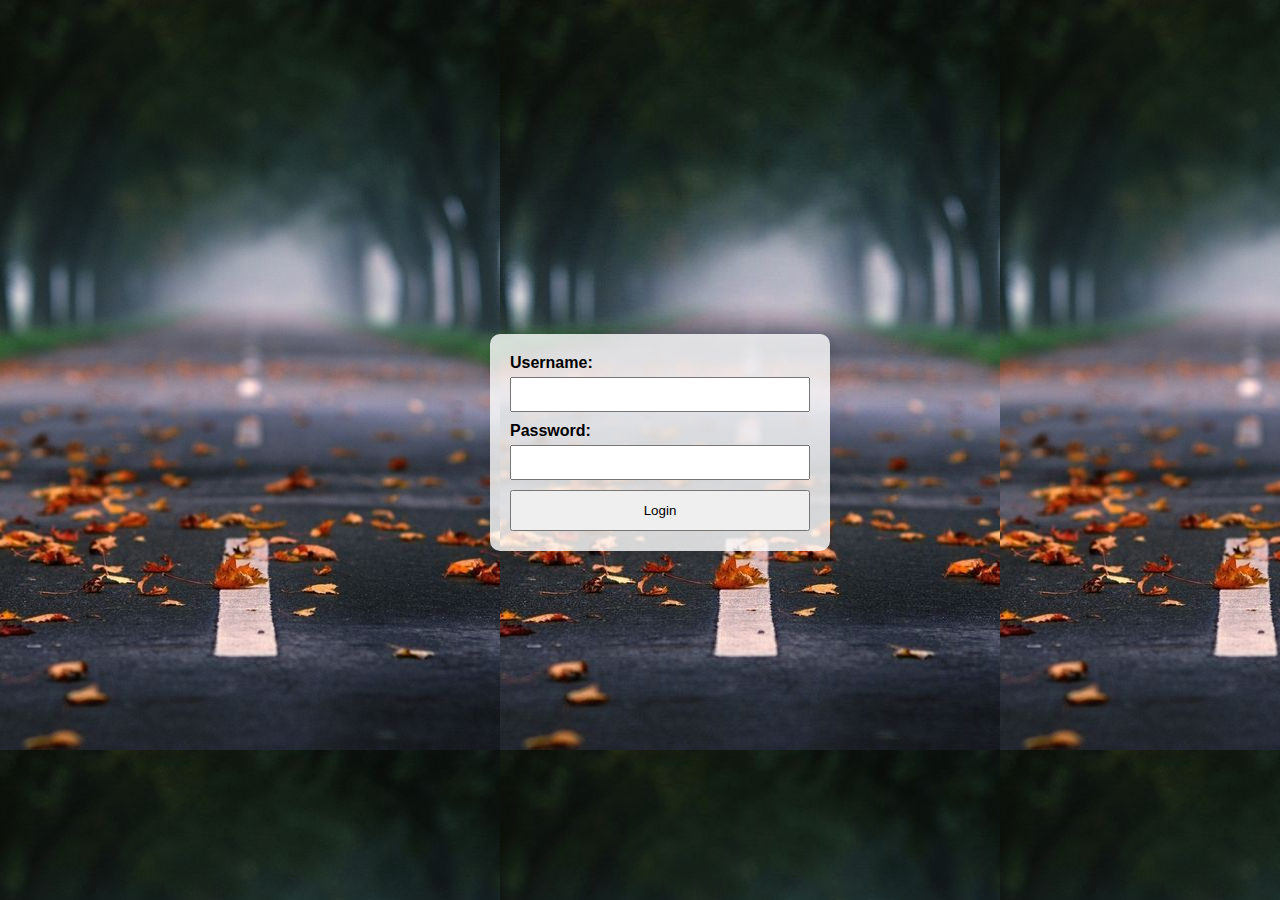
==== commit 1958c91e: "Add files via upload" ====
--- a/index.html
+++ b/index.html
@@ -3,64 +3,26 @@
 <head>
     <meta charset="UTF-8">
     <meta name="viewport" content="width=device-width, initial-scale=1.0">
-    <title>Document</title>
-    <link rel="stylesheet" href="style1.css">
+    <title>Login</title>
+    <link rel="stylesheet" href="styel.css">
 </head>
 <body>
-    <div id="wrapp">
     <div class="container">
-        <img src="background.png"  class="background">
-        <img src="foreground.png" class="foreground">
-        <h1>ADVANTURE</h1>
+        <form id="loginForm">
+            <label for="username">Username:</label>
+            <input type="text" id="username" name="username" required>
+
+            <label for="password">Password:</label>
+            <input type="password" id="password" name="password" required>
+
+            <button type="button" onclick="login()">Login</button>
+        </form>
+        <p id="error-message" class="error-message"></p>
     </div>
-    <section>
-        <h2 class="sechead">ADVANTURE TIME</h2>
-        <p>
-            Lorem ipsum dolor sit amet consectetur adipisicing elit. Quisquam ex modi iste maxime est, error ipsa, quidem exercitationem aspernatur deserunt reiciendis mollitia optio soluta provident tenetur consequuntur possimus odio a.
-            <br>
-            <br>
 
-
-            Lorem ipsum, dolor sit amet consectetur adipisicing elit. Tempore ducimus dolorem, aspernatur rerum exercitationem laboriosam veritatis molestiae debitis omnis maxime repudiandae laudantium nobis eaque temporibus, nisi doloremque minima maiores dicta!
-        </p>
-    
-    <div class="bg bg1">
-        <h2 class="desc">BIKING</h2>
-        <p class="text">
-            Lorem ipsum dolor sit amet consectetur adipisicing elit. Quisquam ex modi iste maxime est, error ipsa, quidem exercitationem aspernatur deserunt reiciendis mollitia optio soluta provident tenetur consequuntur possimus odio a.
-            <br>
-            <br>
-            Lorem ipsum dolor sit amet consectetur adipisicing elit. Nesciunt, eos magni. Aspernatur itaque dignissimos earum quisquam voluptatibus! Iste sapiente libero eos a cumque veritatis eligendi distinctio iure explicabo suscipit. Reprehenderit.
-
-
-        </p>
-        </div>
-        <div class="bg bg2">
-            <h2 class="desc">PARA GRDING</h2>
-            <p class="text">
-                Lorem ipsum dolor sit amet consectetur adipisicing elit. Quisquam ex modi iste maxime est, error ipsa, quidem exercitationem aspernatur deserunt reiciendis mollitia optio soluta provident tenetur consequuntur possimus odio a.
-                <br>
-                <br>
-                Lorem ipsum dolor sit amet consectetur adipisicing elit. Nesciunt, eos magni. Aspernatur itaque dignissimos earum quisquam voluptatibus! Iste sapiente libero eos a cumque veritatis eligendi distinctio iure explicabo suscipit. Reprehenderit.
-    
-    
-            </p>
-            </div>
-            <div class="bg bg3">
-                <h2 class="desc">SURFING</h2>
-                <p class="text">
-                    Lorem ipsum dolor sit amet consectetur adipisicing elit. Quisquam ex modi iste maxime est, error ipsa, quidem exercitationem aspernatur deserunt reiciendis mollitia optio soluta provident tenetur consequuntur possimus odio a.
-                    <br>
-                    <br>
-                    Lorem ipsum dolor sit amet consectetur adipisicing elit. Nesciunt, eos magni. Aspernatur itaque dignissimos earum quisquam voluptatibus! Iste sapiente libero eos a cumque veritatis eligendi distinctio iure explicabo suscipit. Reprehenderit.
-        
-        
-                </p>
-                </div>
-            </div>
-        </div>
-    </section>
-    </div>
+    <script src="news.js"></script>
+</body>
+</html>
     
 </body>
 </html>--- a/styel.css
+++ b/styel.css
@@ -0,0 +1,47 @@
+body {
+    font-family: Arial, sans-serif;
+    display: flex;
+    align-items: center;
+    justify-content: center;
+    height: 100vh;
+    margin: 0;
+    background: url('12.jpg') ;
+    
+}
+
+.container {
+    width: 300px;
+}
+
+form {
+    display: flex;
+    flex-direction: column;
+}
+
+label {
+    margin-bottom: 5px;
+    font-weight: bold;
+    
+}
+
+input {
+    margin-bottom: 10px;
+    padding: 8px;
+}
+
+button {
+    padding: 11px;
+    cursor: pointer;
+}
+
+.error-message {
+    color: red;
+    margin-top: 10px;
+}
+#loginForm {
+    width: 300px;
+    background-color: rgba(255, 255, 255, 0.8);
+    padding: 20px;
+    border-radius: 10px;
+    box-shadow: 0 0 10px rgba(0, 0, 0, 0.1);
+}
